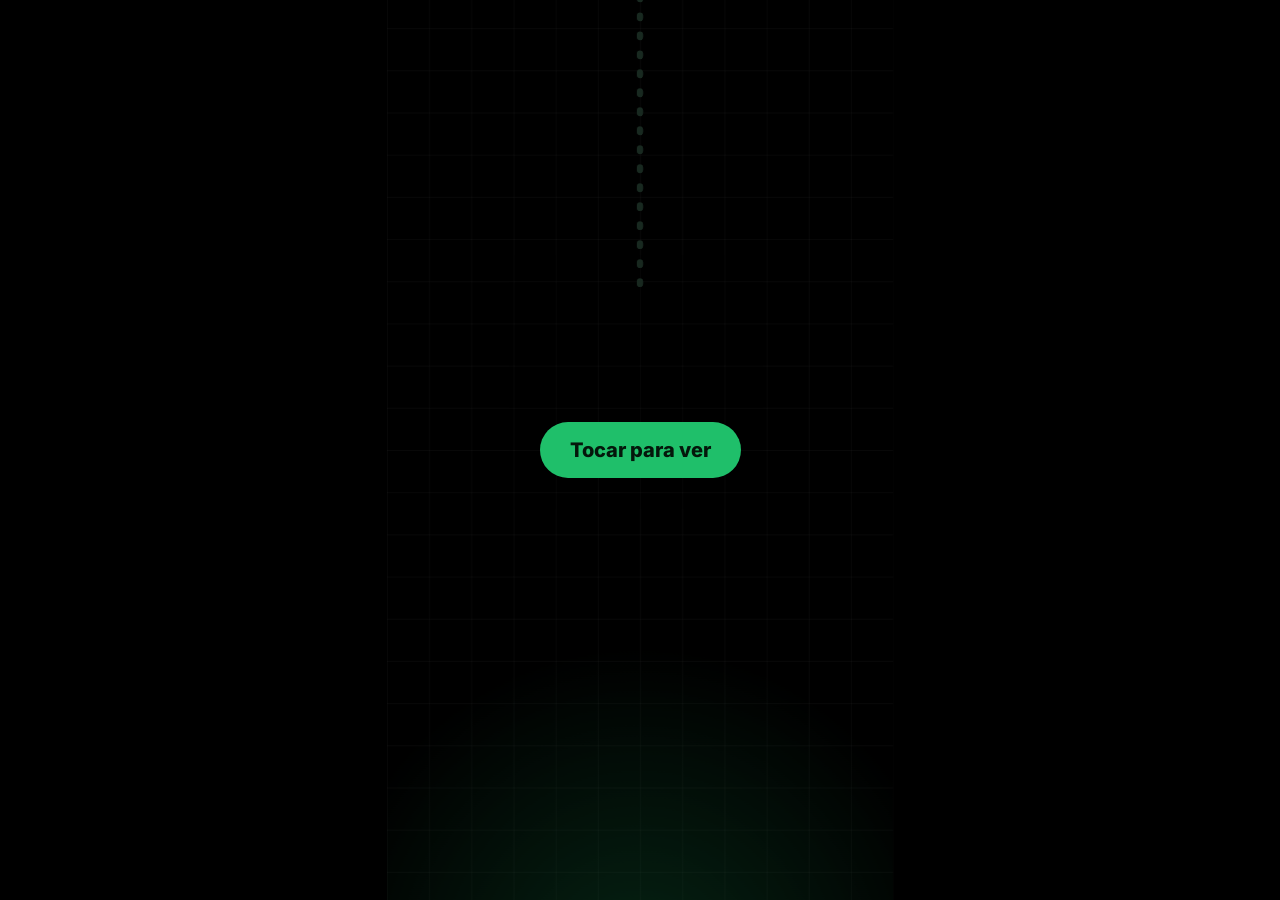
==== ejemplo/la-fk-de-multa.html @ e4bab574 "Primera versión" ====
<!doctype html>
<html lang="es"><head><meta charset="UTF-8" /><meta name="viewport" content="width=device-width, initial-scale=1, viewport-fit=cover" /><title>La FK de multa</title>
<script>/*!
 * GSAP 3.12.5
 * https://gsap.com
 * 
 * @license Copyright 2024, GreenSock. All rights reserved.
 * Subject to the terms at https://gsap.com/standard-license or for Club GSAP members, the agreement issued with that membership.
 * @author: Jack Doyle, jack@greensock.com
 */

!function(t,e){"object"==typeof exports&&"undefined"!=typeof module?e(exports):"function"==typeof define&&define.amd?define(["exports"],e):e((t=t||self).window=t.window||{})}(this,function(e){"use strict";function _inheritsLoose(t,e){t.prototype=Object.create(e.prototype),(t.prototype.constructor=t).__proto__=e}function _assertThisInitialized(t){if(void 0===t)throw new ReferenceError("this hasn't been initialised - super() hasn't been called");return t}function r(t){return"string"==typeof t}function s(t){return"function"==typeof t}function t(t){return"number"==typeof t}function u(t){return void 0===t}function v(t){return"object"==typeof t}function w(t){return!1!==t}function x(){return"undefined"!=typeof window}function y(t){return s(t)||r(t)}function P(t){return(i=yt(t,ot))&&ze}function Q(t,e){return console.warn("Invalid property",t,"set to",e,"Missing plugin? gsap.registerPlugin()")}function R(t,e){return!e&&console.warn(t)}function S(t,e){return t&&(ot[t]=e)&&i&&(i[t]=e)||ot}function T(){return 0}function ea(t){var e,r,i=t[0];if(v(i)||s(i)||(t=[t]),!(e=(i._gsap||{}).harness)){for(r=gt.length;r--&&!gt[r].targetTest(i););e=gt[r]}for(r=t.length;r--;)t[r]&&(t[r]._gsap||(t[r]._gsap=new Vt(t[r],e)))||t.splice(r,1);return t}function fa(t){return t._gsap||ea(Mt(t))[0]._gsap}function ga(t,e,r){return(r=t[e])&&s(r)?t[e]():u(r)&&t.getAttribute&&t.getAttribute(e)||r}function ha(t,e){return(t=t.split(",")).forEach(e)||t}function ia(t){return Math.round(1e5*t)/1e5||0}function ja(t){return Math.round(1e7*t)/1e7||0}function ka(t,e){var r=e.charAt(0),i=parseFloat(e.substr(2));return t=parseFloat(t),"+"===r?t+i:"-"===r?t-i:"*"===r?t*i:t/i}function la(t,e){for(var r=e.length,i=0;t.indexOf(e[i])<0&&++i<r;);return i<r}function ma(){var t,e,r=dt.length,i=dt.slice(0);for(ct={},t=dt.length=0;t<r;t++)(e=i[t])&&e._lazy&&(e.render(e._lazy[0],e._lazy[1],!0)._lazy=0)}function na(t,e,r,i){dt.length&&!L&&ma(),t.render(e,r,i||L&&e<0&&(t._initted||t._startAt)),dt.length&&!L&&ma()}function oa(t){var e=parseFloat(t);return(e||0===e)&&(t+"").match(at).length<2?e:r(t)?t.trim():t}function pa(t){return t}function qa(t,e){for(var r in e)r in t||(t[r]=e[r]);return t}function ta(t,e){for(var r in e)"__proto__"!==r&&"constructor"!==r&&"prototype"!==r&&(t[r]=v(e[r])?ta(t[r]||(t[r]={}),e[r]):e[r]);return t}function ua(t,e){var r,i={};for(r in t)r in e||(i[r]=t[r]);return i}function va(t){var e=t.parent||I,r=t.keyframes?function _setKeyframeDefaults(i){return function(t,e){for(var r in e)r in t||"duration"===r&&i||"ease"===r||(t[r]=e[r])}}(Z(t.keyframes)):qa;if(w(t.inherit))for(;e;)r(t,e.vars.defaults),e=e.parent||e._dp;return t}function xa(t,e,r,i,n){void 0===r&&(r="_first"),void 0===i&&(i="_last");var a,s=t[i];if(n)for(a=e[n];s&&s[n]>a;)s=s._prev;return s?(e._next=s._next,s._next=e):(e._next=t[r],t[r]=e),e._next?e._next._prev=e:t[i]=e,e._prev=s,e.parent=e._dp=t,e}function ya(t,e,r,i){void 0===r&&(r="_first"),void 0===i&&(i="_last");var n=e._prev,a=e._next;n?n._next=a:t[r]===e&&(t[r]=a),a?a._prev=n:t[i]===e&&(t[i]=n),e._next=e._prev=e.parent=null}function za(t,e){t.parent&&(!e||t.parent.autoRemoveChildren)&&t.parent.remove&&t.parent.remove(t),t._act=0}function Aa(t,e){if(t&&(!e||e._end>t._dur||e._start<0))for(var r=t;r;)r._dirty=1,r=r.parent;return t}function Ca(t,e,r,i){return t._startAt&&(L?t._startAt.revert(ht):t.vars.immediateRender&&!t.vars.autoRevert||t._startAt.render(e,!0,i))}function Ea(t){return t._repeat?Tt(t._tTime,t=t.duration()+t._rDelay)*t:0}function Ga(t,e){return(t-e._start)*e._ts+(0<=e._ts?0:e._dirty?e.totalDuration():e._tDur)}function Ha(t){return t._end=ja(t._start+(t._tDur/Math.abs(t._ts||t._rts||X)||0))}function Ia(t,e){var r=t._dp;return r&&r.smoothChildTiming&&t._ts&&(t._start=ja(r._time-(0<t._ts?e/t._ts:((t._dirty?t.totalDuration():t._tDur)-e)/-t._ts)),Ha(t),r._dirty||Aa(r,t)),t}function Ja(t,e){var r;if((e._time||!e._dur&&e._initted||e._start<t._time&&(e._dur||!e.add))&&(r=Ga(t.rawTime(),e),(!e._dur||Ot(0,e.totalDuration(),r)-e._tTime>X)&&e.render(r,!0)),Aa(t,e)._dp&&t._initted&&t._time>=t._dur&&t._ts){if(t._dur<t.duration())for(r=t;r._dp;)0<=r.rawTime()&&r.totalTime(r._tTime),r=r._dp;t._zTime=-X}}function Ka(e,r,i,n){return r.parent&&za(r),r._start=ja((t(i)?i:i||e!==I?xt(e,i,r):e._time)+r._delay),r._end=ja(r._start+(r.totalDuration()/Math.abs(r.timeScale())||0)),xa(e,r,"_first","_last",e._sort?"_start":0),bt(r)||(e._recent=r),n||Ja(e,r),e._ts<0&&Ia(e,e._tTime),e}function La(t,e){return(ot.ScrollTrigger||Q("scrollTrigger",e))&&ot.ScrollTrigger.create(e,t)}function Ma(t,e,r,i,n){return Qt(t,e,n),t._initted?!r&&t._pt&&!L&&(t._dur&&!1!==t.vars.lazy||!t._dur&&t.vars.lazy)&&f!==Rt.frame?(dt.push(t),t._lazy=[n,i],1):void 0:1}function Ra(t,e,r,i){var n=t._repeat,a=ja(e)||0,s=t._tTime/t._tDur;return s&&!i&&(t._time*=a/t._dur),t._dur=a,t._tDur=n?n<0?1e10:ja(a*(n+1)+t._rDelay*n):a,0<s&&!i&&Ia(t,t._tTime=t._tDur*s),t.parent&&Ha(t),r||Aa(t.parent,t),t}function Sa(t){return t instanceof Xt?Aa(t):Ra(t,t._dur)}function Va(e,r,i){var n,a,s=t(r[1]),o=(s?2:1)+(e<2?0:1),u=r[o];if(s&&(u.duration=r[1]),u.parent=i,e){for(n=u,a=i;a&&!("immediateRender"in n);)n=a.vars.defaults||{},a=w(a.vars.inherit)&&a.parent;u.immediateRender=w(n.immediateRender),e<2?u.runBackwards=1:u.startAt=r[o-1]}return new $t(r[0],u,r[1+o])}function Wa(t,e){return t||0===t?e(t):e}function Ya(t,e){return r(t)&&(e=st.exec(t))?e[1]:""}function _a(t,e){return t&&v(t)&&"length"in t&&(!e&&!t.length||t.length-1 in t&&v(t[0]))&&!t.nodeType&&t!==h}function cb(r){return r=Mt(r)[0]||R("Invalid scope")||{},function(t){var e=r.current||r.nativeElement||r;return Mt(t,e.querySelectorAll?e:e===r?R("Invalid scope")||a.createElement("div"):r)}}function db(t){return t.sort(function(){return.5-Math.random()})}function eb(t){if(s(t))return t;var p=v(t)?t:{each:t},_=jt(p.ease),m=p.from||0,g=parseFloat(p.base)||0,y={},e=0<m&&m<1,T=isNaN(m)||e,b=p.axis,w=m,x=m;return r(m)?w=x={center:.5,edges:.5,end:1}[m]||0:!e&&T&&(w=m[0],x=m[1]),function(t,e,r){var i,n,a,s,o,u,h,l,f,d=(r||p).length,c=y[d];if(!c){if(!(f="auto"===p.grid?0:(p.grid||[1,U])[1])){for(h=-U;h<(h=r[f++].getBoundingClientRect().left)&&f<d;);f<d&&f--}for(c=y[d]=[],i=T?Math.min(f,d)*w-.5:m%f,n=f===U?0:T?d*x/f-.5:m/f|0,l=U,u=h=0;u<d;u++)a=u%f-i,s=n-(u/f|0),c[u]=o=b?Math.abs("y"===b?s:a):K(a*a+s*s),h<o&&(h=o),o<l&&(l=o);"random"===m&&db(c),c.max=h-l,c.min=l,c.v=d=(parseFloat(p.amount)||parseFloat(p.each)*(d<f?d-1:b?"y"===b?d/f:f:Math.max(f,d/f))||0)*("edges"===m?-1:1),c.b=d<0?g-d:g,c.u=Ya(p.amount||p.each)||0,_=_&&d<0?Yt(_):_}return d=(c[t]-c.min)/c.max||0,ja(c.b+(_?_(d):d)*c.v)+c.u}}function fb(i){var n=Math.pow(10,((i+"").split(".")[1]||"").length);return function(e){var r=ja(Math.round(parseFloat(e)/i)*i*n);return(r-r%1)/n+(t(e)?0:Ya(e))}}function gb(h,e){var l,f,r=Z(h);return!r&&v(h)&&(l=r=h.radius||U,h.values?(h=Mt(h.values),(f=!t(h[0]))&&(l*=l)):h=fb(h.increment)),Wa(e,r?s(h)?function(t){return f=h(t),Math.abs(f-t)<=l?f:t}:function(e){for(var r,i,n=parseFloat(f?e.x:e),a=parseFloat(f?e.y:0),s=U,o=0,u=h.length;u--;)(r=f?(r=h[u].x-n)*r+(i=h[u].y-a)*i:Math.abs(h[u]-n))<s&&(s=r,o=u);return o=!l||s<=l?h[o]:e,f||o===e||t(e)?o:o+Ya(e)}:fb(h))}function hb(t,e,r,i){return Wa(Z(t)?!e:!0===r?!!(r=0):!i,function(){return Z(t)?t[~~(Math.random()*t.length)]:(r=r||1e-5)&&(i=r<1?Math.pow(10,(r+"").length-2):1)&&Math.floor(Math.round((t-r/2+Math.random()*(e-t+.99*r))/r)*r*i)/i})}function lb(e,r,t){return Wa(t,function(t){return e[~~r(t)]})}function ob(t){for(var e,r,i,n,a=0,s="";~(e=t.indexOf("random(",a));)i=t.indexOf(")",e),n="["===t.charAt(e+7),r=t.substr(e+7,i-e-7).match(n?at:tt),s+=t.substr(a,e-a)+hb(n?r:+r[0],n?0:+r[1],+r[2]||1e-5),a=i+1;return s+t.substr(a,t.length-a)}function rb(t,e,r){var i,n,a,s=t.labels,o=U;for(i in s)(n=s[i]-e)<0==!!r&&n&&o>(n=Math.abs(n))&&(a=i,o=n);return a}function tb(t){return za(t),t.scrollTrigger&&t.scrollTrigger.kill(!!L),t.progress()<1&&Ct(t,"onInterrupt"),t}function wb(t){if(t)if(t=!t.name&&t.default||t,x()||t.headless){var e=t.name,r=s(t),i=e&&!r&&t.init?function(){this._props=[]}:t,n={init:T,render:he,add:Wt,kill:ce,modifier:fe,rawVars:0},a={targetTest:0,get:0,getSetter:ne,aliases:{},register:0};if(Ft(),t!==i){if(pt[e])return;qa(i,qa(ua(t,n),a)),yt(i.prototype,yt(n,ua(t,a))),pt[i.prop=e]=i,t.targetTest&&(gt.push(i),ft[e]=1),e=("css"===e?"CSS":e.charAt(0).toUpperCase()+e.substr(1))+"Plugin"}S(e,i),t.register&&t.register(ze,i,_e)}else At.push(t)}function zb(t,e,r){return(6*(t+=t<0?1:1<t?-1:0)<1?e+(r-e)*t*6:t<.5?r:3*t<2?e+(r-e)*(2/3-t)*6:e)*St+.5|0}function Ab(e,r,i){var n,a,s,o,u,h,l,f,d,c,p=e?t(e)?[e>>16,e>>8&St,e&St]:0:zt.black;if(!p){if(","===e.substr(-1)&&(e=e.substr(0,e.length-1)),zt[e])p=zt[e];else if("#"===e.charAt(0)){if(e.length<6&&(e="#"+(n=e.charAt(1))+n+(a=e.charAt(2))+a+(s=e.charAt(3))+s+(5===e.length?e.charAt(4)+e.charAt(4):"")),9===e.length)return[(p=parseInt(e.substr(1,6),16))>>16,p>>8&St,p&St,parseInt(e.substr(7),16)/255];p=[(e=parseInt(e.substr(1),16))>>16,e>>8&St,e&St]}else if("hsl"===e.substr(0,3))if(p=c=e.match(tt),r){if(~e.indexOf("="))return p=e.match(et),i&&p.length<4&&(p[3]=1),p}else o=+p[0]%360/360,u=p[1]/100,n=2*(h=p[2]/100)-(a=h<=.5?h*(u+1):h+u-h*u),3<p.length&&(p[3]*=1),p[0]=zb(o+1/3,n,a),p[1]=zb(o,n,a),p[2]=zb(o-1/3,n,a);else p=e.match(tt)||zt.transparent;p=p.map(Number)}return r&&!c&&(n=p[0]/St,a=p[1]/St,s=p[2]/St,h=((l=Math.max(n,a,s))+(f=Math.min(n,a,s)))/2,l===f?o=u=0:(d=l-f,u=.5<h?d/(2-l-f):d/(l+f),o=l===n?(a-s)/d+(a<s?6:0):l===a?(s-n)/d+2:(n-a)/d+4,o*=60),p[0]=~~(o+.5),p[1]=~~(100*u+.5),p[2]=~~(100*h+.5)),i&&p.length<4&&(p[3]=1),p}function Bb(t){var r=[],i=[],n=-1;return t.split(Et).forEach(function(t){var e=t.match(rt)||[];r.push.apply(r,e),i.push(n+=e.length+1)}),r.c=i,r}function Cb(t,e,r){var i,n,a,s,o="",u=(t+o).match(Et),h=e?"hsla(":"rgba(",l=0;if(!u)return t;if(u=u.map(function(t){return(t=Ab(t,e,1))&&h+(e?t[0]+","+t[1]+"%,"+t[2]+"%,"+t[3]:t.join(","))+")"}),r&&(a=Bb(t),(i=r.c).join(o)!==a.c.join(o)))for(s=(n=t.replace(Et,"1").split(rt)).length-1;l<s;l++)o+=n[l]+(~i.indexOf(l)?u.shift()||h+"0,0,0,0)":(a.length?a:u.length?u:r).shift());if(!n)for(s=(n=t.split(Et)).length-1;l<s;l++)o+=n[l]+u[l];return o+n[s]}function Fb(t){var e,r=t.join(" ");if(Et.lastIndex=0,Et.test(r))return e=Dt.test(r),t[1]=Cb(t[1],e),t[0]=Cb(t[0],e,Bb(t[1])),!0}function Ob(t){var e=(t+"").split("("),r=Lt[e[0]];return r&&1<e.length&&r.config?r.config.apply(null,~t.indexOf("{")?[function _parseObjectInString(t){for(var e,r,i,n={},a=t.substr(1,t.length-3).split(":"),s=a[0],o=1,u=a.length;o<u;o++)r=a[o],e=o!==u-1?r.lastIndexOf(","):r.length,i=r.substr(0,e),n[s]=isNaN(i)?i.replace(Bt,"").trim():+i,s=r.substr(e+1).trim();return n}(e[1])]:function _valueInParentheses(t){var e=t.indexOf("(")+1,r=t.indexOf(")"),i=t.indexOf("(",e);return t.substring(e,~i&&i<r?t.indexOf(")",r+1):r)}(t).split(",").map(oa)):Lt._CE&&It.test(t)?Lt._CE("",t):r}function Qb(t,e){for(var r,i=t._first;i;)i instanceof Xt?Qb(i,e):!i.vars.yoyoEase||i._yoyo&&i._repeat||i._yoyo===e||(i.timeline?Qb(i.timeline,e):(r=i._ease,i._ease=i._yEase,i._yEase=r,i._yoyo=e)),i=i._next}function Sb(t,e,r,i){void 0===r&&(r=function easeOut(t){return 1-e(1-t)}),void 0===i&&(i=function easeInOut(t){return t<.5?e(2*t)/2:1-e(2*(1-t))/2});var n,a={easeIn:e,easeOut:r,easeInOut:i};return ha(t,function(t){for(var e in Lt[t]=ot[t]=a,Lt[n=t.toLowerCase()]=r,a)Lt[n+("easeIn"===e?".in":"easeOut"===e?".out":".inOut")]=Lt[t+"."+e]=a[e]}),a}function Tb(e){return function(t){return t<.5?(1-e(1-2*t))/2:.5+e(2*(t-.5))/2}}function Ub(r,t,e){function Jm(t){return 1===t?1:i*Math.pow(2,-10*t)*H((t-a)*n)+1}var i=1<=t?t:1,n=(e||(r?.3:.45))/(t<1?t:1),a=n/N*(Math.asin(1/i)||0),s="out"===r?Jm:"in"===r?function(t){return 1-Jm(1-t)}:Tb(Jm);return n=N/n,s.config=function(t,e){return Ub(r,t,e)},s}function Vb(e,r){function Rm(t){return t?--t*t*((r+1)*t+r)+1:0}void 0===r&&(r=1.70158);var t="out"===e?Rm:"in"===e?function(t){return 1-Rm(1-t)}:Tb(Rm);return t.config=function(t){return Vb(e,t)},t}var F,L,l,I,h,n,a,i,o,f,d,c,p,_,m,g,b,O,k,M,C,A,z,E,D,B,Y,j,q={autoSleep:120,force3D:"auto",nullTargetWarn:1,units:{lineHeight:""}},V={duration:.5,overwrite:!1,delay:0},U=1e8,X=1/U,N=2*Math.PI,G=N/4,W=0,K=Math.sqrt,J=Math.cos,H=Math.sin,$="function"==typeof ArrayBuffer&&ArrayBuffer.isView||function(){},Z=Array.isArray,tt=/(?:-?\.?\d|\.)+/gi,et=/[-+=.]*\d+[.e\-+]*\d*[e\-+]*\d*/g,rt=/[-+=.]*\d+[.e-]*\d*[a-z%]*/g,it=/[-+=.]*\d+\.?\d*(?:e-|e\+)?\d*/gi,nt=/[+-]=-?[.\d]+/,at=/[^,'"\[\]\s]+/gi,st=/^[+\-=e\s\d]*\d+[.\d]*([a-z]*|%)\s*$/i,ot={},ut={suppressEvents:!0,isStart:!0,kill:!1},ht={suppressEvents:!0,kill:!1},lt={suppressEvents:!0},ft={},dt=[],ct={},pt={},_t={},mt=30,gt=[],vt="",yt=function _merge(t,e){for(var r in e)t[r]=e[r];return t},Tt=function _animationCycle(t,e){var r=Math.floor(t/=e);return t&&r===t?r-1:r},bt=function _isFromOrFromStart(t){var e=t.data;return"isFromStart"===e||"isStart"===e},wt={_start:0,endTime:T,totalDuration:T},xt=function _parsePosition(t,e,i){var n,a,s,o=t.labels,u=t._recent||wt,h=t.duration()>=U?u.endTime(!1):t._dur;return r(e)&&(isNaN(e)||e in o)?(a=e.charAt(0),s="%"===e.substr(-1),n=e.indexOf("="),"<"===a||">"===a?(0<=n&&(e=e.replace(/=/,"")),("<"===a?u._start:u.endTime(0<=u._repeat))+(parseFloat(e.substr(1))||0)*(s?(n<0?u:i).totalDuration()/100:1)):n<0?(e in o||(o[e]=h),o[e]):(a=parseFloat(e.charAt(n-1)+e.substr(n+1)),s&&i&&(a=a/100*(Z(i)?i[0]:i).totalDuration()),1<n?_parsePosition(t,e.substr(0,n-1),i)+a:h+a)):null==e?h:+e},Ot=function _clamp(t,e,r){return r<t?t:e<r?e:r},kt=[].slice,Mt=function toArray(t,e,i){return l&&!e&&l.selector?l.selector(t):!r(t)||i||!n&&Ft()?Z(t)?function _flatten(t,e,i){return void 0===i&&(i=[]),t.forEach(function(t){return r(t)&&!e||_a(t,1)?i.push.apply(i,Mt(t)):i.push(t)})||i}(t,i):_a(t)?kt.call(t,0):t?[t]:[]:kt.call((e||a).querySelectorAll(t),0)},Pt=function mapRange(e,t,r,i,n){var a=t-e,s=i-r;return Wa(n,function(t){return r+((t-e)/a*s||0)})},Ct=function _callback(t,e,r){var i,n,a,s=t.vars,o=s[e],u=l,h=t._ctx;if(o)return i=s[e+"Params"],n=s.callbackScope||t,r&&dt.length&&ma(),h&&(l=h),a=i?o.apply(n,i):o.call(n),l=u,a},At=[],St=255,zt={aqua:[0,St,St],lime:[0,St,0],silver:[192,192,192],black:[0,0,0],maroon:[128,0,0],teal:[0,128,128],blue:[0,0,St],navy:[0,0,128],white:[St,St,St],olive:[128,128,0],yellow:[St,St,0],orange:[St,165,0],gray:[128,128,128],purple:[128,0,128],green:[0,128,0],red:[St,0,0],pink:[St,192,203],cyan:[0,St,St],transparent:[St,St,St,0]},Et=function(){var t,e="(?:\\b(?:(?:rgb|rgba|hsl|hsla)\\(.+?\\))|\\B#(?:[0-9a-f]{3,4}){1,2}\\b";for(t in zt)e+="|"+t+"\\b";return new RegExp(e+")","gi")}(),Dt=/hsl[a]?\(/,Rt=(k=Date.now,M=500,C=33,A=k(),z=A,D=E=1e3/240,g={time:0,frame:0,tick:function tick(){yl(!0)},deltaRatio:function deltaRatio(t){return b/(1e3/(t||60))},wake:function wake(){o&&(!n&&x()&&(h=n=window,a=h.document||{},ot.gsap=ze,(h.gsapVersions||(h.gsapVersions=[])).push(ze.version),P(i||h.GreenSockGlobals||!h.gsap&&h||{}),At.forEach(wb)),m="undefined"!=typeof requestAnimationFrame&&requestAnimationFrame,p&&g.sleep(),_=m||function(t){return setTimeout(t,D-1e3*g.time+1|0)},c=1,yl(2))},sleep:function sleep(){(m?cancelAnimationFrame:clearTimeout)(p),c=0,_=T},lagSmoothing:function lagSmoothing(t,e){M=t||1/0,C=Math.min(e||33,M)},fps:function fps(t){E=1e3/(t||240),D=1e3*g.time+E},add:function add(n,t,e){var a=t?function(t,e,r,i){n(t,e,r,i),g.remove(a)}:n;return g.remove(n),B[e?"unshift":"push"](a),Ft(),a},remove:function remove(t,e){~(e=B.indexOf(t))&&B.splice(e,1)&&e<=O&&O--},_listeners:B=[]}),Ft=function _wake(){return!c&&Rt.wake()},Lt={},It=/^[\d.\-M][\d.\-,\s]/,Bt=/["']/g,Yt=function _invertEase(e){return function(t){return 1-e(1-t)}},jt=function _parseEase(t,e){return t&&(s(t)?t:Lt[t]||Ob(t))||e};function yl(t){var e,r,i,n,a=k()-z,s=!0===t;if((M<a||a<0)&&(A+=a-C),(0<(e=(i=(z+=a)-A)-D)||s)&&(n=++g.frame,b=i-1e3*g.time,g.time=i/=1e3,D+=e+(E<=e?4:E-e),r=1),s||(p=_(yl)),r)for(O=0;O<B.length;O++)B[O](i,b,n,t)}function gn(t){return t<j?Y*t*t:t<.7272727272727273?Y*Math.pow(t-1.5/2.75,2)+.75:t<.9090909090909092?Y*(t-=2.25/2.75)*t+.9375:Y*Math.pow(t-2.625/2.75,2)+.984375}ha("Linear,Quad,Cubic,Quart,Quint,Strong",function(t,e){var r=e<5?e+1:e;Sb(t+",Power"+(r-1),e?function(t){return Math.pow(t,r)}:function(t){return t},function(t){return 1-Math.pow(1-t,r)},function(t){return t<.5?Math.pow(2*t,r)/2:1-Math.pow(2*(1-t),r)/2})}),Lt.Linear.easeNone=Lt.none=Lt.Linear.easeIn,Sb("Elastic",Ub("in"),Ub("out"),Ub()),Y=7.5625,j=1/2.75,Sb("Bounce",function(t){return 1-gn(1-t)},gn),Sb("Expo",function(t){return t?Math.pow(2,10*(t-1)):0}),Sb("Circ",function(t){return-(K(1-t*t)-1)}),Sb("Sine",function(t){return 1===t?1:1-J(t*G)}),Sb("Back",Vb("in"),Vb("out"),Vb()),Lt.SteppedEase=Lt.steps=ot.SteppedEase={config:function config(t,e){void 0===t&&(t=1);var r=1/t,i=t+(e?0:1),n=e?1:0;return function(t){return((i*Ot(0,.99999999,t)|0)+n)*r}}},V.ease=Lt["quad.out"],ha("onComplete,onUpdate,onStart,onRepeat,onReverseComplete,onInterrupt",function(t){return vt+=t+","+t+"Params,"});var qt,Vt=function GSCache(t,e){this.id=W++,(t._gsap=this).target=t,this.harness=e,this.get=e?e.get:ga,this.set=e?e.getSetter:ne},Ut=((qt=Animation.prototype).delay=function delay(t){return t||0===t?(this.parent&&this.parent.smoothChildTiming&&this.startTime(this._start+t-this._delay),this._delay=t,this):this._delay},qt.duration=function duration(t){return arguments.length?this.totalDuration(0<this._repeat?t+(t+this._rDelay)*this._repeat:t):this.totalDuration()&&this._dur},qt.totalDuration=function totalDuration(t){return arguments.length?(this._dirty=0,Ra(this,this._repeat<0?t:(t-this._repeat*this._rDelay)/(this._repeat+1))):this._tDur},qt.totalTime=function totalTime(t,e){if(Ft(),!arguments.length)return this._tTime;var r=this._dp;if(r&&r.smoothChildTiming&&this._ts){for(Ia(this,t),!r._dp||r.parent||Ja(r,this);r&&r.parent;)r.parent._time!==r._start+(0<=r._ts?r._tTime/r._ts:(r.totalDuration()-r._tTime)/-r._ts)&&r.totalTime(r._tTime,!0),r=r.parent;!this.parent&&this._dp.autoRemoveChildren&&(0<this._ts&&t<this._tDur||this._ts<0&&0<t||!this._tDur&&!t)&&Ka(this._dp,this,this._start-this._delay)}return(this._tTime!==t||!this._dur&&!e||this._initted&&Math.abs(this._zTime)===X||!t&&!this._initted&&(this.add||this._ptLookup))&&(this._ts||(this._pTime=t),na(this,t,e)),this},qt.time=function time(t,e){return arguments.length?this.totalTime(Math.min(this.totalDuration(),t+Ea(this))%(this._dur+this._rDelay)||(t?this._dur:0),e):this._time},qt.totalProgress=function totalProgress(t,e){return arguments.length?this.totalTime(this.totalDuration()*t,e):this.totalDuration()?Math.min(1,this._tTime/this._tDur):0<this.rawTime()?1:0},qt.progress=function progress(t,e){return arguments.length?this.totalTime(this.duration()*(!this._yoyo||1&this.iteration()?t:1-t)+Ea(this),e):this.duration()?Math.min(1,this._time/this._dur):0<this.rawTime()?1:0},qt.iteration=function iteration(t,e){var r=this.duration()+this._rDelay;return arguments.length?this.totalTime(this._time+(t-1)*r,e):this._repeat?Tt(this._tTime,r)+1:1},qt.timeScale=function timeScale(t,e){if(!arguments.length)return this._rts===-X?0:this._rts;if(this._rts===t)return this;var r=this.parent&&this._ts?Ga(this.parent._time,this):this._tTime;return this._rts=+t||0,this._ts=this._ps||t===-X?0:this._rts,this.totalTime(Ot(-Math.abs(this._delay),this._tDur,r),!1!==e),Ha(this),function _recacheAncestors(t){for(var e=t.parent;e&&e.parent;)e._dirty=1,e.totalDuration(),e=e.parent;return t}(this)},qt.paused=function paused(t){return arguments.length?(this._ps!==t&&((this._ps=t)?(this._pTime=this._tTime||Math.max(-this._delay,this.rawTime()),this._ts=this._act=0):(Ft(),this._ts=this._rts,this.totalTime(this.parent&&!this.parent.smoothChildTiming?this.rawTime():this._tTime||this._pTime,1===this.progress()&&Math.abs(this._zTime)!==X&&(this._tTime-=X)))),this):this._ps},qt.startTime=function startTime(t){if(arguments.length){this._start=t;var e=this.parent||this._dp;return!e||!e._sort&&this.parent||Ka(e,this,t-this._delay),this}return this._start},qt.endTime=function endTime(t){return this._start+(w(t)?this.totalDuration():this.duration())/Math.abs(this._ts||1)},qt.rawTime=function rawTime(t){var e=this.parent||this._dp;return e?t&&(!this._ts||this._repeat&&this._time&&this.totalProgress()<1)?this._tTime%(this._dur+this._rDelay):this._ts?Ga(e.rawTime(t),this):this._tTime:this._tTime},qt.revert=function revert(t){void 0===t&&(t=lt);var e=L;return L=t,(this._initted||this._startAt)&&(this.timeline&&this.timeline.revert(t),this.totalTime(-.01,t.suppressEvents)),"nested"!==this.data&&!1!==t.kill&&this.kill(),L=e,this},qt.globalTime=function globalTime(t){for(var e=this,r=arguments.length?t:e.rawTime();e;)r=e._start+r/(Math.abs(e._ts)||1),e=e._dp;return!this.parent&&this._sat?this._sat.globalTime(t):r},qt.repeat=function repeat(t){return arguments.length?(this._repeat=t===1/0?-2:t,Sa(this)):-2===this._repeat?1/0:this._repeat},qt.repeatDelay=function repeatDelay(t){if(arguments.length){var e=this._time;return this._rDelay=t,Sa(this),e?this.time(e):this}return this._rDelay},qt.yoyo=function yoyo(t){return arguments.length?(this._yoyo=t,this):this._yoyo},qt.seek=function seek(t,e){return this.totalTime(xt(this,t),w(e))},qt.restart=function restart(t,e){return this.play().totalTime(t?-this._delay:0,w(e))},qt.play=function play(t,e){return null!=t&&this.seek(t,e),this.reversed(!1).paused(!1)},qt.reverse=function reverse(t,e){return null!=t&&this.seek(t||this.totalDuration(),e),this.reversed(!0).paused(!1)},qt.pause=function pause(t,e){return null!=t&&this.seek(t,e),this.paused(!0)},qt.resume=function resume(){return this.paused(!1)},qt.reversed=function reversed(t){return arguments.length?(!!t!==this.reversed()&&this.timeScale(-this._rts||(t?-X:0)),this):this._rts<0},qt.invalidate=function invalidate(){return this._initted=this._act=0,this._zTime=-X,this},qt.isActive=function isActive(){var t,e=this.parent||this._dp,r=this._start;return!(e&&!(this._ts&&this._initted&&e.isActive()&&(t=e.rawTime(!0))>=r&&t<this.endTime(!0)-X))},qt.eventCallback=function eventCallback(t,e,r){var i=this.vars;return 1<arguments.length?(e?(i[t]=e,r&&(i[t+"Params"]=r),"onUpdate"===t&&(this._onUpdate=e)):delete i[t],this):i[t]},qt.then=function then(t){var i=this;return new Promise(function(e){function Co(){var t=i.then;i.then=null,s(r)&&(r=r(i))&&(r.then||r===i)&&(i.then=t),e(r),i.then=t}var r=s(t)?t:pa;i._initted&&1===i.totalProgress()&&0<=i._ts||!i._tTime&&i._ts<0?Co():i._prom=Co})},qt.kill=function kill(){tb(this)},Animation);function Animation(t){this.vars=t,this._delay=+t.delay||0,(this._repeat=t.repeat===1/0?-2:t.repeat||0)&&(this._rDelay=t.repeatDelay||0,this._yoyo=!!t.yoyo||!!t.yoyoEase),this._ts=1,Ra(this,+t.duration,1,1),this.data=t.data,l&&(this._ctx=l).data.push(this),c||Rt.wake()}qa(Ut.prototype,{_time:0,_start:0,_end:0,_tTime:0,_tDur:0,_dirty:0,_repeat:0,_yoyo:!1,parent:null,_initted:!1,_rDelay:0,_ts:1,_dp:0,ratio:0,_zTime:-X,_prom:0,_ps:!1,_rts:1});var Xt=function(i){function Timeline(t,e){var r;return void 0===t&&(t={}),(r=i.call(this,t)||this).labels={},r.smoothChildTiming=!!t.smoothChildTiming,r.autoRemoveChildren=!!t.autoRemoveChildren,r._sort=w(t.sortChildren),I&&Ka(t.parent||I,_assertThisInitialized(r),e),t.reversed&&r.reverse(),t.paused&&r.paused(!0),t.scrollTrigger&&La(_assertThisInitialized(r),t.scrollTrigger),r}_inheritsLoose(Timeline,i);var e=Timeline.prototype;return e.to=function to(t,e,r){return Va(0,arguments,this),this},e.from=function from(t,e,r){return Va(1,arguments,this),this},e.fromTo=function fromTo(t,e,r,i){return Va(2,arguments,this),this},e.set=function set(t,e,r){return e.duration=0,e.parent=this,va(e).repeatDelay||(e.repeat=0),e.immediateRender=!!e.immediateRender,new $t(t,e,xt(this,r),1),this},e.call=function call(t,e,r){return Ka(this,$t.delayedCall(0,t,e),r)},e.staggerTo=function staggerTo(t,e,r,i,n,a,s){return r.duration=e,r.stagger=r.stagger||i,r.onComplete=a,r.onCompleteParams=s,r.parent=this,new $t(t,r,xt(this,n)),this},e.staggerFrom=function staggerFrom(t,e,r,i,n,a,s){return r.runBackwards=1,va(r).immediateRender=w(r.immediateRender),this.staggerTo(t,e,r,i,n,a,s)},e.staggerFromTo=function staggerFromTo(t,e,r,i,n,a,s,o){return i.startAt=r,va(i).immediateRender=w(i.immediateRender),this.staggerTo(t,e,i,n,a,s,o)},e.render=function render(t,e,r){var i,n,a,s,o,u,h,l,f,d,c,p,_=this._time,m=this._dirty?this.totalDuration():this._tDur,g=this._dur,v=t<=0?0:ja(t),y=this._zTime<0!=t<0&&(this._initted||!g);if(this!==I&&m<v&&0<=t&&(v=m),v!==this._tTime||r||y){if(_!==this._time&&g&&(v+=this._time-_,t+=this._time-_),i=v,f=this._start,u=!(l=this._ts),y&&(g||(_=this._zTime),!t&&e||(this._zTime=t)),this._repeat){if(c=this._yoyo,o=g+this._rDelay,this._repeat<-1&&t<0)return this.totalTime(100*o+t,e,r);if(i=ja(v%o),v===m?(s=this._repeat,i=g):((s=~~(v/o))&&s===v/o&&(i=g,s--),g<i&&(i=g)),d=Tt(this._tTime,o),!_&&this._tTime&&d!==s&&this._tTime-d*o-this._dur<=0&&(d=s),c&&1&s&&(i=g-i,p=1),s!==d&&!this._lock){var T=c&&1&d,b=T===(c&&1&s);if(s<d&&(T=!T),_=T?0:v%g?g:v,this._lock=1,this.render(_||(p?0:ja(s*o)),e,!g)._lock=0,this._tTime=v,!e&&this.parent&&Ct(this,"onRepeat"),this.vars.repeatRefresh&&!p&&(this.invalidate()._lock=1),_&&_!==this._time||u!=!this._ts||this.vars.onRepeat&&!this.parent&&!this._act)return this;if(g=this._dur,m=this._tDur,b&&(this._lock=2,_=T?g:-1e-4,this.render(_,!0),this.vars.repeatRefresh&&!p&&this.invalidate()),this._lock=0,!this._ts&&!u)return this;Qb(this,p)}}if(this._hasPause&&!this._forcing&&this._lock<2&&(h=function _findNextPauseTween(t,e,r){var i;if(e<r)for(i=t._first;i&&i._start<=r;){if("isPause"===i.data&&i._start>e)return i;i=i._next}else for(i=t._last;i&&i._start>=r;){if("isPause"===i.data&&i._start<e)return i;i=i._prev}}(this,ja(_),ja(i)))&&(v-=i-(i=h._start)),this._tTime=v,this._time=i,this._act=!l,this._initted||(this._onUpdate=this.vars.onUpdate,this._initted=1,this._zTime=t,_=0),!_&&i&&!e&&!s&&(Ct(this,"onStart"),this._tTime!==v))return this;if(_<=i&&0<=t)for(n=this._first;n;){if(a=n._next,(n._act||i>=n._start)&&n._ts&&h!==n){if(n.parent!==this)return this.render(t,e,r);if(n.render(0<n._ts?(i-n._start)*n._ts:(n._dirty?n.totalDuration():n._tDur)+(i-n._start)*n._ts,e,r),i!==this._time||!this._ts&&!u){h=0,a&&(v+=this._zTime=-X);break}}n=a}else{n=this._last;for(var w=t<0?t:i;n;){if(a=n._prev,(n._act||w<=n._end)&&n._ts&&h!==n){if(n.parent!==this)return this.render(t,e,r);if(n.render(0<n._ts?(w-n._start)*n._ts:(n._dirty?n.totalDuration():n._tDur)+(w-n._start)*n._ts,e,r||L&&(n._initted||n._startAt)),i!==this._time||!this._ts&&!u){h=0,a&&(v+=this._zTime=w?-X:X);break}}n=a}}if(h&&!e&&(this.pause(),h.render(_<=i?0:-X)._zTime=_<=i?1:-1,this._ts))return this._start=f,Ha(this),this.render(t,e,r);this._onUpdate&&!e&&Ct(this,"onUpdate",!0),(v===m&&this._tTime>=this.totalDuration()||!v&&_)&&(f!==this._start&&Math.abs(l)===Math.abs(this._ts)||this._lock||(!t&&g||!(v===m&&0<this._ts||!v&&this._ts<0)||za(this,1),e||t<0&&!_||!v&&!_&&m||(Ct(this,v===m&&0<=t?"onComplete":"onReverseComplete",!0),!this._prom||v<m&&0<this.timeScale()||this._prom())))}return this},e.add=function add(e,i){var n=this;if(t(i)||(i=xt(this,i,e)),!(e instanceof Ut)){if(Z(e))return e.forEach(function(t){return n.add(t,i)}),this;if(r(e))return this.addLabel(e,i);if(!s(e))return this;e=$t.delayedCall(0,e)}return this!==e?Ka(this,e,i):this},e.getChildren=function getChildren(t,e,r,i){void 0===t&&(t=!0),void 0===e&&(e=!0),void 0===r&&(r=!0),void 0===i&&(i=-U);for(var n=[],a=this._first;a;)a._start>=i&&(a instanceof $t?e&&n.push(a):(r&&n.push(a),t&&n.push.apply(n,a.getChildren(!0,e,r)))),a=a._next;return n},e.getById=function getById(t){for(var e=this.getChildren(1,1,1),r=e.length;r--;)if(e[r].vars.id===t)return e[r]},e.remove=function remove(t){return r(t)?this.removeLabel(t):s(t)?this.killTweensOf(t):(ya(this,t),t===this._recent&&(this._recent=this._last),Aa(this))},e.totalTime=function totalTime(t,e){return arguments.length?(this._forcing=1,!this._dp&&this._ts&&(this._start=ja(Rt.time-(0<this._ts?t/this._ts:(this.totalDuration()-t)/-this._ts))),i.prototype.totalTime.call(this,t,e),this._forcing=0,this):this._tTime},e.addLabel=function addLabel(t,e){return this.labels[t]=xt(this,e),this},e.removeLabel=function removeLabel(t){return delete this.labels[t],this},e.addPause=function addPause(t,e,r){var i=$t.delayedCall(0,e||T,r);return i.data="isPause",this._hasPause=1,Ka(this,i,xt(this,t))},e.removePause=function removePause(t){var e=this._first;for(t=xt(this,t);e;)e._start===t&&"isPause"===e.data&&za(e),e=e._next},e.killTweensOf=function killTweensOf(t,e,r){for(var i=this.getTweensOf(t,r),n=i.length;n--;)Nt!==i[n]&&i[n].kill(t,e);return this},e.getTweensOf=function getTweensOf(e,r){for(var i,n=[],a=Mt(e),s=this._first,o=t(r);s;)s instanceof $t?la(s._targets,a)&&(o?(!Nt||s._initted&&s._ts)&&s.globalTime(0)<=r&&s.globalTime(s.totalDuration())>r:!r||s.isActive())&&n.push(s):(i=s.getTweensOf(a,r)).length&&n.push.apply(n,i),s=s._next;return n},e.tweenTo=function tweenTo(t,e){e=e||{};var r,i=this,n=xt(i,t),a=e.startAt,s=e.onStart,o=e.onStartParams,u=e.immediateRender,h=$t.to(i,qa({ease:e.ease||"none",lazy:!1,immediateRender:!1,time:n,overwrite:"auto",duration:e.duration||Math.abs((n-(a&&"time"in a?a.time:i._time))/i.timeScale())||X,onStart:function onStart(){if(i.pause(),!r){var t=e.duration||Math.abs((n-(a&&"time"in a?a.time:i._time))/i.timeScale());h._dur!==t&&Ra(h,t,0,1).render(h._time,!0,!0),r=1}s&&s.apply(h,o||[])}},e));return u?h.render(0):h},e.tweenFromTo=function tweenFromTo(t,e,r){return this.tweenTo(e,qa({startAt:{time:xt(this,t)}},r))},e.recent=function recent(){return this._recent},e.nextLabel=function nextLabel(t){return void 0===t&&(t=this._time),rb(this,xt(this,t))},e.previousLabel=function previousLabel(t){return void 0===t&&(t=this._time),rb(this,xt(this,t),1)},e.currentLabel=function currentLabel(t){return arguments.length?this.seek(t,!0):this.previousLabel(this._time+X)},e.shiftChildren=function shiftChildren(t,e,r){void 0===r&&(r=0);for(var i,n=this._first,a=this.labels;n;)n._start>=r&&(n._start+=t,n._end+=t),n=n._next;if(e)for(i in a)a[i]>=r&&(a[i]+=t);return Aa(this)},e.invalidate=function invalidate(t){var e=this._first;for(this._lock=0;e;)e.invalidate(t),e=e._next;return i.prototype.invalidate.call(this,t)},e.clear=function clear(t){void 0===t&&(t=!0);for(var e,r=this._first;r;)e=r._next,this.remove(r),r=e;return this._dp&&(this._time=this._tTime=this._pTime=0),t&&(this.labels={}),Aa(this)},e.totalDuration=function totalDuration(t){var e,r,i,n=0,a=this,s=a._last,o=U;if(arguments.length)return a.timeScale((a._repeat<0?a.duration():a.totalDuration())/(a.reversed()?-t:t));if(a._dirty){for(i=a.parent;s;)e=s._prev,s._dirty&&s.totalDuration(),o<(r=s._start)&&a._sort&&s._ts&&!a._lock?(a._lock=1,Ka(a,s,r-s._delay,1)._lock=0):o=r,r<0&&s._ts&&(n-=r,(!i&&!a._dp||i&&i.smoothChildTiming)&&(a._start+=r/a._ts,a._time-=r,a._tTime-=r),a.shiftChildren(-r,!1,-Infinity),o=0),s._end>n&&s._ts&&(n=s._end),s=e;Ra(a,a===I&&a._time>n?a._time:n,1,1),a._dirty=0}return a._tDur},Timeline.updateRoot=function updateRoot(t){if(I._ts&&(na(I,Ga(t,I)),f=Rt.frame),Rt.frame>=mt){mt+=q.autoSleep||120;var e=I._first;if((!e||!e._ts)&&q.autoSleep&&Rt._listeners.length<2){for(;e&&!e._ts;)e=e._next;e||Rt.sleep()}}},Timeline}(Ut);qa(Xt.prototype,{_lock:0,_hasPause:0,_forcing:0});function ac(t,e,i,n,a,o){var u,h,l,f;if(pt[t]&&!1!==(u=new pt[t]).init(a,u.rawVars?e[t]:function _processVars(t,e,i,n,a){if(s(t)&&(t=Kt(t,a,e,i,n)),!v(t)||t.style&&t.nodeType||Z(t)||$(t))return r(t)?Kt(t,a,e,i,n):t;var o,u={};for(o in t)u[o]=Kt(t[o],a,e,i,n);return u}(e[t],n,a,o,i),i,n,o)&&(i._pt=h=new _e(i._pt,a,t,0,1,u.render,u,0,u.priority),i!==d))for(l=i._ptLookup[i._targets.indexOf(a)],f=u._props.length;f--;)l[u._props[f]]=h;return u}function gc(t,r,e,i){var n,a,s=r.ease||i||"power1.inOut";if(Z(r))a=e[t]||(e[t]=[]),r.forEach(function(t,e){return a.push({t:e/(r.length-1)*100,v:t,e:s})});else for(n in r)a=e[n]||(e[n]=[]),"ease"===n||a.push({t:parseFloat(t),v:r[n],e:s})}var Nt,Gt,Wt=function _addPropTween(t,e,i,n,a,o,u,h,l,f){s(n)&&(n=n(a||0,t,o));var d,c=t[e],p="get"!==i?i:s(c)?l?t[e.indexOf("set")||!s(t["get"+e.substr(3)])?e:"get"+e.substr(3)](l):t[e]():c,_=s(c)?l?re:te:Zt;if(r(n)&&(~n.indexOf("random(")&&(n=ob(n)),"="===n.charAt(1)&&(!(d=ka(p,n)+(Ya(p)||0))&&0!==d||(n=d))),!f||p!==n||Gt)return isNaN(p*n)||""===n?(c||e in t||Q(e,n),function _addComplexStringPropTween(t,e,r,i,n,a,s){var o,u,h,l,f,d,c,p,_=new _e(this._pt,t,e,0,1,ue,null,n),m=0,g=0;for(_.b=r,_.e=i,r+="",(c=~(i+="").indexOf("random("))&&(i=ob(i)),a&&(a(p=[r,i],t,e),r=p[0],i=p[1]),u=r.match(it)||[];o=it.exec(i);)l=o[0],f=i.substring(m,o.index),h?h=(h+1)%5:"rgba("===f.substr(-5)&&(h=1),l!==u[g++]&&(d=parseFloat(u[g-1])||0,_._pt={_next:_._pt,p:f||1===g?f:",",s:d,c:"="===l.charAt(1)?ka(d,l)-d:parseFloat(l)-d,m:h&&h<4?Math.round:0},m=it.lastIndex);return _.c=m<i.length?i.substring(m,i.length):"",_.fp=s,(nt.test(i)||c)&&(_.e=0),this._pt=_}.call(this,t,e,p,n,_,h||q.stringFilter,l)):(d=new _e(this._pt,t,e,+p||0,n-(p||0),"boolean"==typeof c?se:ae,0,_),l&&(d.fp=l),u&&d.modifier(u,this,t),this._pt=d)},Qt=function _initTween(t,e,r){var i,n,a,s,o,u,h,l,f,d,c,p,_,m=t.vars,g=m.ease,v=m.startAt,y=m.immediateRender,T=m.lazy,b=m.onUpdate,x=m.runBackwards,O=m.yoyoEase,k=m.keyframes,M=m.autoRevert,P=t._dur,C=t._startAt,A=t._targets,S=t.parent,z=S&&"nested"===S.data?S.vars.targets:A,E="auto"===t._overwrite&&!F,D=t.timeline;if(!D||k&&g||(g="none"),t._ease=jt(g,V.ease),t._yEase=O?Yt(jt(!0===O?g:O,V.ease)):0,O&&t._yoyo&&!t._repeat&&(O=t._yEase,t._yEase=t._ease,t._ease=O),t._from=!D&&!!m.runBackwards,!D||k&&!m.stagger){if(p=(l=A[0]?fa(A[0]).harness:0)&&m[l.prop],i=ua(m,ft),C&&(C._zTime<0&&C.progress(1),e<0&&x&&y&&!M?C.render(-1,!0):C.revert(x&&P?ht:ut),C._lazy=0),v){if(za(t._startAt=$t.set(A,qa({data:"isStart",overwrite:!1,parent:S,immediateRender:!0,lazy:!C&&w(T),startAt:null,delay:0,onUpdate:b&&function(){return Ct(t,"onUpdate")},stagger:0},v))),t._startAt._dp=0,t._startAt._sat=t,e<0&&(L||!y&&!M)&&t._startAt.revert(ht),y&&P&&e<=0&&r<=0)return void(e&&(t._zTime=e))}else if(x&&P&&!C)if(e&&(y=!1),a=qa({overwrite:!1,data:"isFromStart",lazy:y&&!C&&w(T),immediateRender:y,stagger:0,parent:S},i),p&&(a[l.prop]=p),za(t._startAt=$t.set(A,a)),t._startAt._dp=0,t._startAt._sat=t,e<0&&(L?t._startAt.revert(ht):t._startAt.render(-1,!0)),t._zTime=e,y){if(!e)return}else _initTween(t._startAt,X,X);for(t._pt=t._ptCache=0,T=P&&w(T)||T&&!P,n=0;n<A.length;n++){if(h=(o=A[n])._gsap||ea(A)[n]._gsap,t._ptLookup[n]=d={},ct[h.id]&&dt.length&&ma(),c=z===A?n:z.indexOf(o),l&&!1!==(f=new l).init(o,p||i,t,c,z)&&(t._pt=s=new _e(t._pt,o,f.name,0,1,f.render,f,0,f.priority),f._props.forEach(function(t){d[t]=s}),f.priority&&(u=1)),!l||p)for(a in i)pt[a]&&(f=ac(a,i,t,c,o,z))?f.priority&&(u=1):d[a]=s=Wt.call(t,o,a,"get",i[a],c,z,0,m.stringFilter);t._op&&t._op[n]&&t.kill(o,t._op[n]),E&&t._pt&&(Nt=t,I.killTweensOf(o,d,t.globalTime(e)),_=!t.parent,Nt=0),t._pt&&T&&(ct[h.id]=1)}u&&pe(t),t._onInit&&t._onInit(t)}t._onUpdate=b,t._initted=(!t._op||t._pt)&&!_,k&&e<=0&&D.render(U,!0,!0)},Kt=function _parseFuncOrString(t,e,i,n,a){return s(t)?t.call(e,i,n,a):r(t)&&~t.indexOf("random(")?ob(t):t},Jt=vt+"repeat,repeatDelay,yoyo,repeatRefresh,yoyoEase,autoRevert",Ht={};ha(Jt+",id,stagger,delay,duration,paused,scrollTrigger",function(t){return Ht[t]=1});var $t=function(D){function Tween(e,r,i,n){var a;"number"==typeof r&&(i.duration=r,r=i,i=null);var s,o,u,h,l,f,d,c,p=(a=D.call(this,n?r:va(r))||this).vars,_=p.duration,m=p.delay,g=p.immediateRender,T=p.stagger,b=p.overwrite,x=p.keyframes,O=p.defaults,k=p.scrollTrigger,M=p.yoyoEase,P=r.parent||I,C=(Z(e)||$(e)?t(e[0]):"length"in r)?[e]:Mt(e);if(a._targets=C.length?ea(C):R("GSAP target "+e+" not found. https://gsap.com",!q.nullTargetWarn)||[],a._ptLookup=[],a._overwrite=b,x||T||y(_)||y(m)){if(r=a.vars,(s=a.timeline=new Xt({data:"nested",defaults:O||{},targets:P&&"nested"===P.data?P.vars.targets:C})).kill(),s.parent=s._dp=_assertThisInitialized(a),s._start=0,T||y(_)||y(m)){if(h=C.length,d=T&&eb(T),v(T))for(l in T)~Jt.indexOf(l)&&((c=c||{})[l]=T[l]);for(o=0;o<h;o++)(u=ua(r,Ht)).stagger=0,M&&(u.yoyoEase=M),c&&yt(u,c),f=C[o],u.duration=+Kt(_,_assertThisInitialized(a),o,f,C),u.delay=(+Kt(m,_assertThisInitialized(a),o,f,C)||0)-a._delay,!T&&1===h&&u.delay&&(a._delay=m=u.delay,a._start+=m,u.delay=0),s.to(f,u,d?d(o,f,C):0),s._ease=Lt.none;s.duration()?_=m=0:a.timeline=0}else if(x){va(qa(s.vars.defaults,{ease:"none"})),s._ease=jt(x.ease||r.ease||"none");var A,S,z,E=0;if(Z(x))x.forEach(function(t){return s.to(C,t,">")}),s.duration();else{for(l in u={},x)"ease"===l||"easeEach"===l||gc(l,x[l],u,x.easeEach);for(l in u)for(A=u[l].sort(function(t,e){return t.t-e.t}),o=E=0;o<A.length;o++)(z={ease:(S=A[o]).e,duration:(S.t-(o?A[o-1].t:0))/100*_})[l]=S.v,s.to(C,z,E),E+=z.duration;s.duration()<_&&s.to({},{duration:_-s.duration()})}}_||a.duration(_=s.duration())}else a.timeline=0;return!0!==b||F||(Nt=_assertThisInitialized(a),I.killTweensOf(C),Nt=0),Ka(P,_assertThisInitialized(a),i),r.reversed&&a.reverse(),r.paused&&a.paused(!0),(g||!_&&!x&&a._start===ja(P._time)&&w(g)&&function _hasNoPausedAncestors(t){return!t||t._ts&&_hasNoPausedAncestors(t.parent)}(_assertThisInitialized(a))&&"nested"!==P.data)&&(a._tTime=-X,a.render(Math.max(0,-m)||0)),k&&La(_assertThisInitialized(a),k),a}_inheritsLoose(Tween,D);var e=Tween.prototype;return e.render=function render(t,e,r){var i,n,a,s,o,u,h,l,f,d=this._time,c=this._tDur,p=this._dur,_=t<0,m=c-X<t&&!_?c:t<X?0:t;if(p){if(m!==this._tTime||!t||r||!this._initted&&this._tTime||this._startAt&&this._zTime<0!=_){if(i=m,l=this.timeline,this._repeat){if(s=p+this._rDelay,this._repeat<-1&&_)return this.totalTime(100*s+t,e,r);if(i=ja(m%s),m===c?(a=this._repeat,i=p):((a=~~(m/s))&&a===ja(m/s)&&(i=p,a--),p<i&&(i=p)),(u=this._yoyo&&1&a)&&(f=this._yEase,i=p-i),o=Tt(this._tTime,s),i===d&&!r&&this._initted&&a===o)return this._tTime=m,this;a!==o&&(l&&this._yEase&&Qb(l,u),this.vars.repeatRefresh&&!u&&!this._lock&&this._time!==s&&this._initted&&(this._lock=r=1,this.render(ja(s*a),!0).invalidate()._lock=0))}if(!this._initted){if(Ma(this,_?t:i,r,e,m))return this._tTime=0,this;if(!(d===this._time||r&&this.vars.repeatRefresh&&a!==o))return this;if(p!==this._dur)return this.render(t,e,r)}if(this._tTime=m,this._time=i,!this._act&&this._ts&&(this._act=1,this._lazy=0),this.ratio=h=(f||this._ease)(i/p),this._from&&(this.ratio=h=1-h),i&&!d&&!e&&!a&&(Ct(this,"onStart"),this._tTime!==m))return this;for(n=this._pt;n;)n.r(h,n.d),n=n._next;l&&l.render(t<0?t:l._dur*l._ease(i/this._dur),e,r)||this._startAt&&(this._zTime=t),this._onUpdate&&!e&&(_&&Ca(this,t,0,r),Ct(this,"onUpdate")),this._repeat&&a!==o&&this.vars.onRepeat&&!e&&this.parent&&Ct(this,"onRepeat"),m!==this._tDur&&m||this._tTime!==m||(_&&!this._onUpdate&&Ca(this,t,0,!0),!t&&p||!(m===this._tDur&&0<this._ts||!m&&this._ts<0)||za(this,1),e||_&&!d||!(m||d||u)||(Ct(this,m===c?"onComplete":"onReverseComplete",!0),!this._prom||m<c&&0<this.timeScale()||this._prom()))}}else!function _renderZeroDurationTween(t,e,r,i){var n,a,s,o=t.ratio,u=e<0||!e&&(!t._start&&function _parentPlayheadIsBeforeStart(t){var e=t.parent;return e&&e._ts&&e._initted&&!e._lock&&(e.rawTime()<0||_parentPlayheadIsBeforeStart(e))}(t)&&(t._initted||!bt(t))||(t._ts<0||t._dp._ts<0)&&!bt(t))?0:1,h=t._rDelay,l=0;if(h&&t._repeat&&(l=Ot(0,t._tDur,e),a=Tt(l,h),t._yoyo&&1&a&&(u=1-u),a!==Tt(t._tTime,h)&&(o=1-u,t.vars.repeatRefresh&&t._initted&&t.invalidate())),u!==o||L||i||t._zTime===X||!e&&t._zTime){if(!t._initted&&Ma(t,e,i,r,l))return;for(s=t._zTime,t._zTime=e||(r?X:0),r=r||e&&!s,t.ratio=u,t._from&&(u=1-u),t._time=0,t._tTime=l,n=t._pt;n;)n.r(u,n.d),n=n._next;e<0&&Ca(t,e,0,!0),t._onUpdate&&!r&&Ct(t,"onUpdate"),l&&t._repeat&&!r&&t.parent&&Ct(t,"onRepeat"),(e>=t._tDur||e<0)&&t.ratio===u&&(u&&za(t,1),r||L||(Ct(t,u?"onComplete":"onReverseComplete",!0),t._prom&&t._prom()))}else t._zTime||(t._zTime=e)}(this,t,e,r);return this},e.targets=function targets(){return this._targets},e.invalidate=function invalidate(t){return t&&this.vars.runBackwards||(this._startAt=0),this._pt=this._op=this._onUpdate=this._lazy=this.ratio=0,this._ptLookup=[],this.timeline&&this.timeline.invalidate(t),D.prototype.invalidate.call(this,t)},e.resetTo=function resetTo(t,e,r,i,n){c||Rt.wake(),this._ts||this.play();var a,s=Math.min(this._dur,(this._dp._time-this._start)*this._ts);return this._initted||Qt(this,s),a=this._ease(s/this._dur),function _updatePropTweens(t,e,r,i,n,a,s,o){var u,h,l,f,d=(t._pt&&t._ptCache||(t._ptCache={}))[e];if(!d)for(d=t._ptCache[e]=[],l=t._ptLookup,f=t._targets.length;f--;){if((u=l[f][e])&&u.d&&u.d._pt)for(u=u.d._pt;u&&u.p!==e&&u.fp!==e;)u=u._next;if(!u)return Gt=1,t.vars[e]="+=0",Qt(t,s),Gt=0,o?R(e+" not eligible for reset"):1;d.push(u)}for(f=d.length;f--;)(u=(h=d[f])._pt||h).s=!i&&0!==i||n?u.s+(i||0)+a*u.c:i,u.c=r-u.s,h.e&&(h.e=ia(r)+Ya(h.e)),h.b&&(h.b=u.s+Ya(h.b))}(this,t,e,r,i,a,s,n)?this.resetTo(t,e,r,i,1):(Ia(this,0),this.parent||xa(this._dp,this,"_first","_last",this._dp._sort?"_start":0),this.render(0))},e.kill=function kill(t,e){if(void 0===e&&(e="all"),!(t||e&&"all"!==e))return this._lazy=this._pt=0,this.parent?tb(this):this;if(this.timeline){var i=this.timeline.totalDuration();return this.timeline.killTweensOf(t,e,Nt&&!0!==Nt.vars.overwrite)._first||tb(this),this.parent&&i!==this.timeline.totalDuration()&&Ra(this,this._dur*this.timeline._tDur/i,0,1),this}var n,a,s,o,u,h,l,f=this._targets,d=t?Mt(t):f,c=this._ptLookup,p=this._pt;if((!e||"all"===e)&&function _arraysMatch(t,e){for(var r=t.length,i=r===e.length;i&&r--&&t[r]===e[r];);return r<0}(f,d))return"all"===e&&(this._pt=0),tb(this);for(n=this._op=this._op||[],"all"!==e&&(r(e)&&(u={},ha(e,function(t){return u[t]=1}),e=u),e=function _addAliasesToVars(t,e){var r,i,n,a,s=t[0]?fa(t[0]).harness:0,o=s&&s.aliases;if(!o)return e;for(i in r=yt({},e),o)if(i in r)for(n=(a=o[i].split(",")).length;n--;)r[a[n]]=r[i];return r}(f,e)),l=f.length;l--;)if(~d.indexOf(f[l]))for(u in a=c[l],"all"===e?(n[l]=e,o=a,s={}):(s=n[l]=n[l]||{},o=e),o)(h=a&&a[u])&&("kill"in h.d&&!0!==h.d.kill(u)||ya(this,h,"_pt"),delete a[u]),"all"!==s&&(s[u]=1);return this._initted&&!this._pt&&p&&tb(this),this},Tween.to=function to(t,e,r){return new Tween(t,e,r)},Tween.from=function from(t,e){return Va(1,arguments)},Tween.delayedCall=function delayedCall(t,e,r,i){return new Tween(e,0,{immediateRender:!1,lazy:!1,overwrite:!1,delay:t,onComplete:e,onReverseComplete:e,onCompleteParams:r,onReverseCompleteParams:r,callbackScope:i})},Tween.fromTo=function fromTo(t,e,r){return Va(2,arguments)},Tween.set=function set(t,e){return e.duration=0,e.repeatDelay||(e.repeat=0),new Tween(t,e)},Tween.killTweensOf=function killTweensOf(t,e,r){return I.killTweensOf(t,e,r)},Tween}(Ut);qa($t.prototype,{_targets:[],_lazy:0,_startAt:0,_op:0,_onInit:0}),ha("staggerTo,staggerFrom,staggerFromTo",function(r){$t[r]=function(){var t=new Xt,e=kt.call(arguments,0);return e.splice("staggerFromTo"===r?5:4,0,0),t[r].apply(t,e)}});function oc(t,e,r){return t.setAttribute(e,r)}function wc(t,e,r,i){i.mSet(t,e,i.m.call(i.tween,r,i.mt),i)}var Zt=function _setterPlain(t,e,r){return t[e]=r},te=function _setterFunc(t,e,r){return t[e](r)},re=function _setterFuncWithParam(t,e,r,i){return t[e](i.fp,r)},ne=function _getSetter(t,e){return s(t[e])?te:u(t[e])&&t.setAttribute?oc:Zt},ae=function _renderPlain(t,e){return e.set(e.t,e.p,Math.round(1e6*(e.s+e.c*t))/1e6,e)},se=function _renderBoolean(t,e){return e.set(e.t,e.p,!!(e.s+e.c*t),e)},ue=function _renderComplexString(t,e){var r=e._pt,i="";if(!t&&e.b)i=e.b;else if(1===t&&e.e)i=e.e;else{for(;r;)i=r.p+(r.m?r.m(r.s+r.c*t):Math.round(1e4*(r.s+r.c*t))/1e4)+i,r=r._next;i+=e.c}e.set(e.t,e.p,i,e)},he=function _renderPropTweens(t,e){for(var r=e._pt;r;)r.r(t,r.d),r=r._next},fe=function _addPluginModifier(t,e,r,i){for(var n,a=this._pt;a;)n=a._next,a.p===i&&a.modifier(t,e,r),a=n},ce=function _killPropTweensOf(t){for(var e,r,i=this._pt;i;)r=i._next,i.p===t&&!i.op||i.op===t?ya(this,i,"_pt"):i.dep||(e=1),i=r;return!e},pe=function _sortPropTweensByPriority(t){for(var e,r,i,n,a=t._pt;a;){for(e=a._next,r=i;r&&r.pr>a.pr;)r=r._next;(a._prev=r?r._prev:n)?a._prev._next=a:i=a,(a._next=r)?r._prev=a:n=a,a=e}t._pt=i},_e=(PropTween.prototype.modifier=function modifier(t,e,r){this.mSet=this.mSet||this.set,this.set=wc,this.m=t,this.mt=r,this.tween=e},PropTween);function PropTween(t,e,r,i,n,a,s,o,u){this.t=e,this.s=i,this.c=n,this.p=r,this.r=a||ae,this.d=s||this,this.set=o||Zt,this.pr=u||0,(this._next=t)&&(t._prev=this)}ha(vt+"parent,duration,ease,delay,overwrite,runBackwards,startAt,yoyo,immediateRender,repeat,repeatDelay,data,paused,reversed,lazy,callbackScope,stringFilter,id,yoyoEase,stagger,inherit,repeatRefresh,keyframes,autoRevert,scrollTrigger",function(t){return ft[t]=1}),ot.TweenMax=ot.TweenLite=$t,ot.TimelineLite=ot.TimelineMax=Xt,I=new Xt({sortChildren:!1,defaults:V,autoRemoveChildren:!0,id:"root",smoothChildTiming:!0}),q.stringFilter=Fb;function Ec(t){return(ye[t]||Te).map(function(t){return t()})}function Fc(){var t=Date.now(),o=[];2<t-Oe&&(Ec("matchMediaInit"),ge.forEach(function(t){var e,r,i,n,a=t.queries,s=t.conditions;for(r in a)(e=h.matchMedia(a[r]).matches)&&(i=1),e!==s[r]&&(s[r]=e,n=1);n&&(t.revert(),i&&o.push(t))}),Ec("matchMediaRevert"),o.forEach(function(e){return e.onMatch(e,function(t){return e.add(null,t)})}),Oe=t,Ec("matchMedia"))}var me,ge=[],ye={},Te=[],Oe=0,Me=0,Pe=((me=Context.prototype).add=function add(t,i,n){function Gw(){var t,e=l,r=a.selector;return e&&e!==a&&e.data.push(a),n&&(a.selector=cb(n)),l=a,t=i.apply(a,arguments),s(t)&&a._r.push(t),l=e,a.selector=r,a.isReverted=!1,t}s(t)&&(n=i,i=t,t=s);var a=this;return a.last=Gw,t===s?Gw(a,function(t){return a.add(null,t)}):t?a[t]=Gw:Gw},me.ignore=function ignore(t){var e=l;l=null,t(this),l=e},me.getTweens=function getTweens(){var e=[];return this.data.forEach(function(t){return t instanceof Context?e.push.apply(e,t.getTweens()):t instanceof $t&&!(t.parent&&"nested"===t.parent.data)&&e.push(t)}),e},me.clear=function clear(){this._r.length=this.data.length=0},me.kill=function kill(i,t){var n=this;if(i?function(){for(var t,e=n.getTweens(),r=n.data.length;r--;)"isFlip"===(t=n.data[r]).data&&(t.revert(),t.getChildren(!0,!0,!1).forEach(function(t){return e.splice(e.indexOf(t),1)}));for(e.map(function(t){return{g:t._dur||t._delay||t._sat&&!t._sat.vars.immediateRender?t.globalTime(0):-1/0,t:t}}).sort(function(t,e){return e.g-t.g||-1/0}).forEach(function(t){return t.t.revert(i)}),r=n.data.length;r--;)(t=n.data[r])instanceof Xt?"nested"!==t.data&&(t.scrollTrigger&&t.scrollTrigger.revert(),t.kill()):t instanceof $t||!t.revert||t.revert(i);n._r.forEach(function(t){return t(i,n)}),n.isReverted=!0}():this.data.forEach(function(t){return t.kill&&t.kill()}),this.clear(),t)for(var e=ge.length;e--;)ge[e].id===this.id&&ge.splice(e,1)},me.revert=function revert(t){this.kill(t||{})},Context);function Context(t,e){this.selector=e&&cb(e),this.data=[],this._r=[],this.isReverted=!1,this.id=Me++,t&&this.add(t)}var Ce,Ae=((Ce=MatchMedia.prototype).add=function add(t,e,r){v(t)||(t={matches:t});var i,n,a,s=new Pe(0,r||this.scope),o=s.conditions={};for(n in l&&!s.selector&&(s.selector=l.selector),this.contexts.push(s),e=s.add("onMatch",e),s.queries=t)"all"===n?a=1:(i=h.matchMedia(t[n]))&&(ge.indexOf(s)<0&&ge.push(s),(o[n]=i.matches)&&(a=1),i.addListener?i.addListener(Fc):i.addEventListener("change",Fc));return a&&e(s,function(t){return s.add(null,t)}),this},Ce.revert=function revert(t){this.kill(t||{})},Ce.kill=function kill(e){this.contexts.forEach(function(t){return t.kill(e,!0)})},MatchMedia);function MatchMedia(t){this.contexts=[],this.scope=t,l&&l.data.push(this)}var Se={registerPlugin:function registerPlugin(){for(var t=arguments.length,e=new Array(t),r=0;r<t;r++)e[r]=arguments[r];e.forEach(function(t){return wb(t)})},timeline:function timeline(t){return new Xt(t)},getTweensOf:function getTweensOf(t,e){return I.getTweensOf(t,e)},getProperty:function getProperty(i,t,e,n){r(i)&&(i=Mt(i)[0]);var a=fa(i||{}).get,s=e?pa:oa;return"native"===e&&(e=""),i?t?s((pt[t]&&pt[t].get||a)(i,t,e,n)):function(t,e,r){return s((pt[t]&&pt[t].get||a)(i,t,e,r))}:i},quickSetter:function quickSetter(r,e,i){if(1<(r=Mt(r)).length){var n=r.map(function(t){return ze.quickSetter(t,e,i)}),a=n.length;return function(t){for(var e=a;e--;)n[e](t)}}r=r[0]||{};var s=pt[e],o=fa(r),u=o.harness&&(o.harness.aliases||{})[e]||e,h=s?function(t){var e=new s;d._pt=0,e.init(r,i?t+i:t,d,0,[r]),e.render(1,e),d._pt&&he(1,d)}:o.set(r,u);return s?h:function(t){return h(r,u,i?t+i:t,o,1)}},quickTo:function quickTo(t,i,e){function $x(t,e,r){return n.resetTo(i,t,e,r)}var r,n=ze.to(t,yt(((r={})[i]="+=0.1",r.paused=!0,r),e||{}));return $x.tween=n,$x},isTweening:function isTweening(t){return 0<I.getTweensOf(t,!0).length},defaults:function defaults(t){return t&&t.ease&&(t.ease=jt(t.ease,V.ease)),ta(V,t||{})},config:function config(t){return ta(q,t||{})},registerEffect:function registerEffect(t){var i=t.name,n=t.effect,e=t.plugins,a=t.defaults,r=t.extendTimeline;(e||"").split(",").forEach(function(t){return t&&!pt[t]&&!ot[t]&&R(i+" effect requires "+t+" plugin.")}),_t[i]=function(t,e,r){return n(Mt(t),qa(e||{},a),r)},r&&(Xt.prototype[i]=function(t,e,r){return this.add(_t[i](t,v(e)?e:(r=e)&&{},this),r)})},registerEase:function registerEase(t,e){Lt[t]=jt(e)},parseEase:function parseEase(t,e){return arguments.length?jt(t,e):Lt},getById:function getById(t){return I.getById(t)},exportRoot:function exportRoot(t,e){void 0===t&&(t={});var r,i,n=new Xt(t);for(n.smoothChildTiming=w(t.smoothChildTiming),I.remove(n),n._dp=0,n._time=n._tTime=I._time,r=I._first;r;)i=r._next,!e&&!r._dur&&r instanceof $t&&r.vars.onComplete===r._targets[0]||Ka(n,r,r._start-r._delay),r=i;return Ka(I,n,0),n},context:function context(t,e){return t?new Pe(t,e):l},matchMedia:function matchMedia(t){return new Ae(t)},matchMediaRefresh:function matchMediaRefresh(){return ge.forEach(function(t){var e,r,i=t.conditions;for(r in i)i[r]&&(i[r]=!1,e=1);e&&t.revert()})||Fc()},addEventListener:function addEventListener(t,e){var r=ye[t]||(ye[t]=[]);~r.indexOf(e)||r.push(e)},removeEventListener:function removeEventListener(t,e){var r=ye[t],i=r&&r.indexOf(e);0<=i&&r.splice(i,1)},utils:{wrap:function wrap(e,t,r){var i=t-e;return Z(e)?lb(e,wrap(0,e.length),t):Wa(r,function(t){return(i+(t-e)%i)%i+e})},wrapYoyo:function wrapYoyo(e,t,r){var i=t-e,n=2*i;return Z(e)?lb(e,wrapYoyo(0,e.length-1),t):Wa(r,function(t){return e+(i<(t=(n+(t-e)%n)%n||0)?n-t:t)})},distribute:eb,random:hb,snap:gb,normalize:function normalize(t,e,r){return Pt(t,e,0,1,r)},getUnit:Ya,clamp:function clamp(e,r,t){return Wa(t,function(t){return Ot(e,r,t)})},splitColor:Ab,toArray:Mt,selector:cb,mapRange:Pt,pipe:function pipe(){for(var t=arguments.length,e=new Array(t),r=0;r<t;r++)e[r]=arguments[r];return function(t){return e.reduce(function(t,e){return e(t)},t)}},unitize:function unitize(e,r){return function(t){return e(parseFloat(t))+(r||Ya(t))}},interpolate:function interpolate(e,i,t,n){var a=isNaN(e+i)?0:function(t){return(1-t)*e+t*i};if(!a){var s,o,u,h,l,f=r(e),d={};if(!0===t&&(n=1)&&(t=null),f)e={p:e},i={p:i};else if(Z(e)&&!Z(i)){for(u=[],h=e.length,l=h-2,o=1;o<h;o++)u.push(interpolate(e[o-1],e[o]));h--,a=function func(t){t*=h;var e=Math.min(l,~~t);return u[e](t-e)},t=i}else n||(e=yt(Z(e)?[]:{},e));if(!u){for(s in i)Wt.call(d,e,s,"get",i[s]);a=function func(t){return he(t,d)||(f?e.p:e)}}}return Wa(t,a)},shuffle:db},install:P,effects:_t,ticker:Rt,updateRoot:Xt.updateRoot,plugins:pt,globalTimeline:I,core:{PropTween:_e,globals:S,Tween:$t,Timeline:Xt,Animation:Ut,getCache:fa,_removeLinkedListItem:ya,reverting:function reverting(){return L},context:function context(t){return t&&l&&(l.data.push(t),t._ctx=l),l},suppressOverwrites:function suppressOverwrites(t){return F=t}}};ha("to,from,fromTo,delayedCall,set,killTweensOf",function(t){return Se[t]=$t[t]}),Rt.add(Xt.updateRoot),d=Se.to({},{duration:0});function Jc(t,e){for(var r=t._pt;r&&r.p!==e&&r.op!==e&&r.fp!==e;)r=r._next;return r}function Lc(t,a){return{name:t,rawVars:1,init:function init(t,n,e){e._onInit=function(t){var e,i;if(r(n)&&(e={},ha(n,function(t){return e[t]=1}),n=e),a){for(i in e={},n)e[i]=a(n[i]);n=e}!function _addModifiers(t,e){var r,i,n,a=t._targets;for(r in e)for(i=a.length;i--;)(n=(n=t._ptLookup[i][r])&&n.d)&&(n._pt&&(n=Jc(n,r)),n&&n.modifier&&n.modifier(e[r],t,a[i],r))}(t,n)}}}}var ze=Se.registerPlugin({name:"attr",init:function init(t,e,r,i,n){var a,s,o;for(a in this.tween=r,e)o=t.getAttribute(a)||"",(s=this.add(t,"setAttribute",(o||0)+"",e[a],i,n,0,0,a)).op=a,s.b=o,this._props.push(a)},render:function render(t,e){for(var r=e._pt;r;)L?r.set(r.t,r.p,r.b,r):r.r(t,r.d),r=r._next}},{name:"endArray",init:function init(t,e){for(var r=e.length;r--;)this.add(t,r,t[r]||0,e[r],0,0,0,0,0,1)}},Lc("roundProps",fb),Lc("modifiers"),Lc("snap",gb))||Se;$t.version=Xt.version=ze.version="3.12.5",o=1,x()&&Ft();function vd(t,e){return e.set(e.t,e.p,Math.round(1e4*(e.s+e.c*t))/1e4+e.u,e)}function wd(t,e){return e.set(e.t,e.p,1===t?e.e:Math.round(1e4*(e.s+e.c*t))/1e4+e.u,e)}function xd(t,e){return e.set(e.t,e.p,t?Math.round(1e4*(e.s+e.c*t))/1e4+e.u:e.b,e)}function yd(t,e){var r=e.s+e.c*t;e.set(e.t,e.p,~~(r+(r<0?-.5:.5))+e.u,e)}function zd(t,e){return e.set(e.t,e.p,t?e.e:e.b,e)}function Ad(t,e){return e.set(e.t,e.p,1!==t?e.b:e.e,e)}function Bd(t,e,r){return t.style[e]=r}function Cd(t,e,r){return t.style.setProperty(e,r)}function Dd(t,e,r){return t._gsap[e]=r}function Ed(t,e,r){return t._gsap.scaleX=t._gsap.scaleY=r}function Fd(t,e,r,i,n){var a=t._gsap;a.scaleX=a.scaleY=r,a.renderTransform(n,a)}function Gd(t,e,r,i,n){var a=t._gsap;a[e]=r,a.renderTransform(n,a)}function Jd(t,e){var r=this,i=this.target,n=i.style,a=i._gsap;if(t in ar&&n){if(this.tfm=this.tfm||{},"transform"===t)return dr.transform.split(",").forEach(function(t){return Jd.call(r,t,e)});if(~(t=dr[t]||t).indexOf(",")?t.split(",").forEach(function(t){return r.tfm[t]=yr(i,t)}):this.tfm[t]=a.x?a[t]:yr(i,t),t===pr&&(this.tfm.zOrigin=a.zOrigin),0<=this.props.indexOf(cr))return;a.svg&&(this.svgo=i.getAttribute("data-svg-origin"),this.props.push(pr,e,"")),t=cr}(n||e)&&this.props.push(t,e,n[t])}function Kd(t){t.translate&&(t.removeProperty("translate"),t.removeProperty("scale"),t.removeProperty("rotate"))}function Ld(){var t,e,r=this.props,i=this.target,n=i.style,a=i._gsap;for(t=0;t<r.length;t+=3)r[t+1]?i[r[t]]=r[t+2]:r[t+2]?n[r[t]]=r[t+2]:n.removeProperty("--"===r[t].substr(0,2)?r[t]:r[t].replace(hr,"-$1").toLowerCase());if(this.tfm){for(e in this.tfm)a[e]=this.tfm[e];a.svg&&(a.renderTransform(),i.setAttribute("data-svg-origin",this.svgo||"")),(t=Be())&&t.isStart||n[cr]||(Kd(n),a.zOrigin&&n[pr]&&(n[pr]+=" "+a.zOrigin+"px",a.zOrigin=0,a.renderTransform()),a.uncache=1)}}function Md(t,e){var r={target:t,props:[],revert:Ld,save:Jd};return t._gsap||ze.core.getCache(t),e&&e.split(",").forEach(function(t){return r.save(t)}),r}function Od(t,e){var r=De.createElementNS?De.createElementNS((e||"http://www.w3.org/1999/xhtml").replace(/^https/,"http"),t):De.createElement(t);return r&&r.style?r:De.createElement(t)}function Pd(t,e,r){var i=getComputedStyle(t);return i[e]||i.getPropertyValue(e.replace(hr,"-$1").toLowerCase())||i.getPropertyValue(e)||!r&&Pd(t,mr(e)||e,1)||""}function Sd(){(function _windowExists(){return"undefined"!=typeof window})()&&window.document&&(Ee=window,De=Ee.document,Re=De.documentElement,Le=Od("div")||{style:{}},Od("div"),cr=mr(cr),pr=cr+"Origin",Le.style.cssText="border-width:0;line-height:0;position:absolute;padding:0",Ye=!!mr("perspective"),Be=ze.core.reverting,Fe=1)}function Td(t){var e,r=Od("svg",this.ownerSVGElement&&this.ownerSVGElement.getAttribute("xmlns")||"http://www.w3.org/2000/svg"),i=this.parentNode,n=this.nextSibling,a=this.style.cssText;if(Re.appendChild(r),r.appendChild(this),this.style.display="block",t)try{e=this.getBBox(),this._gsapBBox=this.getBBox,this.getBBox=Td}catch(t){}else this._gsapBBox&&(e=this._gsapBBox());return i&&(n?i.insertBefore(this,n):i.appendChild(this)),Re.removeChild(r),this.style.cssText=a,e}function Ud(t,e){for(var r=e.length;r--;)if(t.hasAttribute(e[r]))return t.getAttribute(e[r])}function Vd(e){var r;try{r=e.getBBox()}catch(t){r=Td.call(e,!0)}return r&&(r.width||r.height)||e.getBBox===Td||(r=Td.call(e,!0)),!r||r.width||r.x||r.y?r:{x:+Ud(e,["x","cx","x1"])||0,y:+Ud(e,["y","cy","y1"])||0,width:0,height:0}}function Wd(t){return!(!t.getCTM||t.parentNode&&!t.ownerSVGElement||!Vd(t))}function Xd(t,e){if(e){var r,i=t.style;e in ar&&e!==pr&&(e=cr),i.removeProperty?("ms"!==(r=e.substr(0,2))&&"webkit"!==e.substr(0,6)||(e="-"+e),i.removeProperty("--"===r?e:e.replace(hr,"-$1").toLowerCase())):i.removeAttribute(e)}}function Yd(t,e,r,i,n,a){var s=new _e(t._pt,e,r,0,1,a?Ad:zd);return(t._pt=s).b=i,s.e=n,t._props.push(r),s}function _d(t,e,r,i){var n,a,s,o,u=parseFloat(r)||0,h=(r+"").trim().substr((u+"").length)||"px",l=Le.style,f=lr.test(e),d="svg"===t.tagName.toLowerCase(),c=(d?"client":"offset")+(f?"Width":"Height"),p="px"===i,_="%"===i;if(i===h||!u||gr[i]||gr[h])return u;if("px"===h||p||(u=_d(t,e,r,"px")),o=t.getCTM&&Wd(t),(_||"%"===h)&&(ar[e]||~e.indexOf("adius")))return n=o?t.getBBox()[f?"width":"height"]:t[c],ia(_?u/n*100:u/100*n);if(l[f?"width":"height"]=100+(p?h:i),a=~e.indexOf("adius")||"em"===i&&t.appendChild&&!d?t:t.parentNode,o&&(a=(t.ownerSVGElement||{}).parentNode),a&&a!==De&&a.appendChild||(a=De.body),(s=a._gsap)&&_&&s.width&&f&&s.time===Rt.time&&!s.uncache)return ia(u/s.width*100);if(!_||"height"!==e&&"width"!==e)!_&&"%"!==h||vr[Pd(a,"display")]||(l.position=Pd(t,"position")),a===t&&(l.position="static"),a.appendChild(Le),n=Le[c],a.removeChild(Le),l.position="absolute";else{var m=t.style[e];t.style[e]=100+i,n=t[c],m?t.style[e]=m:Xd(t,e)}return f&&_&&((s=fa(a)).time=Rt.time,s.width=a[c]),ia(p?n*u/100:n&&u?100/n*u:0)}function be(t,e,r,i){if(!r||"none"===r){var n=mr(e,t,1),a=n&&Pd(t,n,1);a&&a!==r?(e=n,r=a):"borderColor"===e&&(r=Pd(t,"borderTopColor"))}var s,o,u,h,l,f,d,c,p,_,m,g=new _e(this._pt,t.style,e,0,1,ue),v=0,y=0;if(g.b=r,g.e=i,r+="","auto"===(i+="")&&(f=t.style[e],t.style[e]=i,i=Pd(t,e)||i,f?t.style[e]=f:Xd(t,e)),Fb(s=[r,i]),i=s[1],u=(r=s[0]).match(rt)||[],(i.match(rt)||[]).length){for(;o=rt.exec(i);)d=o[0],p=i.substring(v,o.index),l?l=(l+1)%5:"rgba("!==p.substr(-5)&&"hsla("!==p.substr(-5)||(l=1),d!==(f=u[y++]||"")&&(h=parseFloat(f)||0,m=f.substr((h+"").length),"="===d.charAt(1)&&(d=ka(h,d)+m),c=parseFloat(d),_=d.substr((c+"").length),v=rt.lastIndex-_.length,_||(_=_||q.units[e]||m,v===i.length&&(i+=_,g.e+=_)),m!==_&&(h=_d(t,e,f,_)||0),g._pt={_next:g._pt,p:p||1===y?p:",",s:h,c:c-h,m:l&&l<4||"zIndex"===e?Math.round:0});g.c=v<i.length?i.substring(v,i.length):""}else g.r="display"===e&&"none"===i?Ad:zd;return nt.test(i)&&(g.e=0),this._pt=g}function de(t){var e=t.split(" "),r=e[0],i=e[1]||"50%";return"top"!==r&&"bottom"!==r&&"left"!==i&&"right"!==i||(t=r,r=i,i=t),e[0]=Tr[r]||r,e[1]=Tr[i]||i,e.join(" ")}function ee(t,e){if(e.tween&&e.tween._time===e.tween._dur){var r,i,n,a=e.t,s=a.style,o=e.u,u=a._gsap;if("all"===o||!0===o)s.cssText="",i=1;else for(n=(o=o.split(",")).length;-1<--n;)r=o[n],ar[r]&&(i=1,r="transformOrigin"===r?pr:cr),Xd(a,r);i&&(Xd(a,cr),u&&(u.svg&&a.removeAttribute("transform"),Or(a,1),u.uncache=1,Kd(s)))}}function ie(t){return"matrix(1, 0, 0, 1, 0, 0)"===t||"none"===t||!t}function je(t){var e=Pd(t,cr);return ie(e)?wr:e.substr(7).match(et).map(ia)}function ke(t,e){var r,i,n,a,s=t._gsap||fa(t),o=t.style,u=je(t);return s.svg&&t.getAttribute("transform")?"1,0,0,1,0,0"===(u=[(n=t.transform.baseVal.consolidate().matrix).a,n.b,n.c,n.d,n.e,n.f]).join(",")?wr:u:(u!==wr||t.offsetParent||t===Re||s.svg||(n=o.display,o.display="block",(r=t.parentNode)&&t.offsetParent||(a=1,i=t.nextElementSibling,Re.appendChild(t)),u=je(t),n?o.display=n:Xd(t,"display"),a&&(i?r.insertBefore(t,i):r?r.appendChild(t):Re.removeChild(t))),e&&6<u.length?[u[0],u[1],u[4],u[5],u[12],u[13]]:u)}function le(t,e,r,i,n,a){var s,o,u,h=t._gsap,l=n||ke(t,!0),f=h.xOrigin||0,d=h.yOrigin||0,c=h.xOffset||0,p=h.yOffset||0,_=l[0],m=l[1],g=l[2],v=l[3],y=l[4],T=l[5],b=e.split(" "),w=parseFloat(b[0])||0,x=parseFloat(b[1])||0;r?l!==wr&&(o=_*v-m*g)&&(u=w*(-m/o)+x*(_/o)-(_*T-m*y)/o,w=w*(v/o)+x*(-g/o)+(g*T-v*y)/o,x=u):(w=(s=Vd(t)).x+(~b[0].indexOf("%")?w/100*s.width:w),x=s.y+(~(b[1]||b[0]).indexOf("%")?x/100*s.height:x)),i||!1!==i&&h.smooth?(y=w-f,T=x-d,h.xOffset=c+(y*_+T*g)-y,h.yOffset=p+(y*m+T*v)-T):h.xOffset=h.yOffset=0,h.xOrigin=w,h.yOrigin=x,h.smooth=!!i,h.origin=e,h.originIsAbsolute=!!r,t.style[pr]="0px 0px",a&&(Yd(a,h,"xOrigin",f,w),Yd(a,h,"yOrigin",d,x),Yd(a,h,"xOffset",c,h.xOffset),Yd(a,h,"yOffset",p,h.yOffset)),t.setAttribute("data-svg-origin",w+" "+x)}function oe(t,e,r){var i=Ya(e);return ia(parseFloat(e)+parseFloat(_d(t,"x",r+"px",i)))+i}function ve(t,e,i,n,a){var s,o,u=360,h=r(a),l=parseFloat(a)*(h&&~a.indexOf("rad")?sr:1)-n,f=n+l+"deg";return h&&("short"===(s=a.split("_")[1])&&(l%=u)!==l%180&&(l+=l<0?u:-u),"cw"===s&&l<0?l=(l+36e9)%u-~~(l/u)*u:"ccw"===s&&0<l&&(l=(l-36e9)%u-~~(l/u)*u)),t._pt=o=new _e(t._pt,e,i,n,l,wd),o.e=f,o.u="deg",t._props.push(i),o}function we(t,e){for(var r in e)t[r]=e[r];return t}function xe(t,e,r){var i,n,a,s,o,u,h,l=we({},r._gsap),f=r.style;for(n in l.svg?(a=r.getAttribute("transform"),r.setAttribute("transform",""),f[cr]=e,i=Or(r,1),Xd(r,cr),r.setAttribute("transform",a)):(a=getComputedStyle(r)[cr],f[cr]=e,i=Or(r,1),f[cr]=a),ar)(a=l[n])!==(s=i[n])&&"perspective,force3D,transformOrigin,svgOrigin".indexOf(n)<0&&(o=Ya(a)!==(h=Ya(s))?_d(r,n,a,h):parseFloat(a),u=parseFloat(s),t._pt=new _e(t._pt,i,n,o,u-o,vd),t._pt.u=h||0,t._props.push(n));we(i,l)}var Ee,De,Re,Fe,Le,Ie,Be,Ye,qe=Lt.Power0,Ve=Lt.Power1,Ue=Lt.Power2,Xe=Lt.Power3,Ne=Lt.Power4,Ge=Lt.Linear,We=Lt.Quad,Qe=Lt.Cubic,Ke=Lt.Quart,Je=Lt.Quint,He=Lt.Strong,$e=Lt.Elastic,Ze=Lt.Back,tr=Lt.SteppedEase,er=Lt.Bounce,rr=Lt.Sine,ir=Lt.Expo,nr=Lt.Circ,ar={},sr=180/Math.PI,or=Math.PI/180,ur=Math.atan2,hr=/([A-Z])/g,lr=/(left|right|width|margin|padding|x)/i,fr=/[\s,\(]\S/,dr={autoAlpha:"opacity,visibility",scale:"scaleX,scaleY",alpha:"opacity"},cr="transform",pr=cr+"Origin",_r="O,Moz,ms,Ms,Webkit".split(","),mr=function _checkPropPrefix(t,e,r){var i=(e||Le).style,n=5;if(t in i&&!r)return t;for(t=t.charAt(0).toUpperCase()+t.substr(1);n--&&!(_r[n]+t in i););return n<0?null:(3===n?"ms":0<=n?_r[n]:"")+t},gr={deg:1,rad:1,turn:1},vr={grid:1,flex:1},yr=function _get(t,e,r,i){var n;return Fe||Sd(),e in dr&&"transform"!==e&&~(e=dr[e]).indexOf(",")&&(e=e.split(",")[0]),ar[e]&&"transform"!==e?(n=Or(t,i),n="transformOrigin"!==e?n[e]:n.svg?n.origin:kr(Pd(t,pr))+" "+n.zOrigin+"px"):(n=t.style[e])&&"auto"!==n&&!i&&!~(n+"").indexOf("calc(")||(n=br[e]&&br[e](t,e,r)||Pd(t,e)||ga(t,e)||("opacity"===e?1:0)),r&&!~(n+"").trim().indexOf(" ")?_d(t,e,n,r)+r:n},Tr={top:"0%",bottom:"100%",left:"0%",right:"100%",center:"50%"},br={clearProps:function clearProps(t,e,r,i,n){if("isFromStart"!==n.data){var a=t._pt=new _e(t._pt,e,r,0,0,ee);return a.u=i,a.pr=-10,a.tween=n,t._props.push(r),1}}},wr=[1,0,0,1,0,0],xr={},Or=function _parseTransform(t,e){var r=t._gsap||new Vt(t);if("x"in r&&!e&&!r.uncache)return r;var i,n,a,s,o,u,h,l,f,d,c,p,_,m,g,v,y,T,b,w,x,O,k,M,P,C,A,S,z,E,D,R,F=t.style,L=r.scaleX<0,I="deg",B=getComputedStyle(t),Y=Pd(t,pr)||"0";return i=n=a=u=h=l=f=d=c=0,s=o=1,r.svg=!(!t.getCTM||!Wd(t)),B.translate&&("none"===B.translate&&"none"===B.scale&&"none"===B.rotate||(F[cr]=("none"!==B.translate?"translate3d("+(B.translate+" 0 0").split(" ").slice(0,3).join(", ")+") ":"")+("none"!==B.rotate?"rotate("+B.rotate+") ":"")+("none"!==B.scale?"scale("+B.scale.split(" ").join(",")+") ":"")+("none"!==B[cr]?B[cr]:"")),F.scale=F.rotate=F.translate="none"),m=ke(t,r.svg),r.svg&&(M=r.uncache?(P=t.getBBox(),Y=r.xOrigin-P.x+"px "+(r.yOrigin-P.y)+"px",""):!e&&t.getAttribute("data-svg-origin"),le(t,M||Y,!!M||r.originIsAbsolute,!1!==r.smooth,m)),p=r.xOrigin||0,_=r.yOrigin||0,m!==wr&&(T=m[0],b=m[1],w=m[2],x=m[3],i=O=m[4],n=k=m[5],6===m.length?(s=Math.sqrt(T*T+b*b),o=Math.sqrt(x*x+w*w),u=T||b?ur(b,T)*sr:0,(f=w||x?ur(w,x)*sr+u:0)&&(o*=Math.abs(Math.cos(f*or))),r.svg&&(i-=p-(p*T+_*w),n-=_-(p*b+_*x))):(R=m[6],E=m[7],A=m[8],S=m[9],z=m[10],D=m[11],i=m[12],n=m[13],a=m[14],h=(g=ur(R,z))*sr,g&&(M=O*(v=Math.cos(-g))+A*(y=Math.sin(-g)),P=k*v+S*y,C=R*v+z*y,A=O*-y+A*v,S=k*-y+S*v,z=R*-y+z*v,D=E*-y+D*v,O=M,k=P,R=C),l=(g=ur(-w,z))*sr,g&&(v=Math.cos(-g),D=x*(y=Math.sin(-g))+D*v,T=M=T*v-A*y,b=P=b*v-S*y,w=C=w*v-z*y),u=(g=ur(b,T))*sr,g&&(M=T*(v=Math.cos(g))+b*(y=Math.sin(g)),P=O*v+k*y,b=b*v-T*y,k=k*v-O*y,T=M,O=P),h&&359.9<Math.abs(h)+Math.abs(u)&&(h=u=0,l=180-l),s=ia(Math.sqrt(T*T+b*b+w*w)),o=ia(Math.sqrt(k*k+R*R)),g=ur(O,k),f=2e-4<Math.abs(g)?g*sr:0,c=D?1/(D<0?-D:D):0),r.svg&&(M=t.getAttribute("transform"),r.forceCSS=t.setAttribute("transform","")||!ie(Pd(t,cr)),M&&t.setAttribute("transform",M))),90<Math.abs(f)&&Math.abs(f)<270&&(L?(s*=-1,f+=u<=0?180:-180,u+=u<=0?180:-180):(o*=-1,f+=f<=0?180:-180)),e=e||r.uncache,r.x=i-((r.xPercent=i&&(!e&&r.xPercent||(Math.round(t.offsetWidth/2)===Math.round(-i)?-50:0)))?t.offsetWidth*r.xPercent/100:0)+"px",r.y=n-((r.yPercent=n&&(!e&&r.yPercent||(Math.round(t.offsetHeight/2)===Math.round(-n)?-50:0)))?t.offsetHeight*r.yPercent/100:0)+"px",r.z=a+"px",r.scaleX=ia(s),r.scaleY=ia(o),r.rotation=ia(u)+I,r.rotationX=ia(h)+I,r.rotationY=ia(l)+I,r.skewX=f+I,r.skewY=d+I,r.transformPerspective=c+"px",(r.zOrigin=parseFloat(Y.split(" ")[2])||!e&&r.zOrigin||0)&&(F[pr]=kr(Y)),r.xOffset=r.yOffset=0,r.force3D=q.force3D,r.renderTransform=r.svg?zr:Ye?Sr:Mr,r.uncache=0,r},kr=function _firstTwoOnly(t){return(t=t.split(" "))[0]+" "+t[1]},Mr=function _renderNon3DTransforms(t,e){e.z="0px",e.rotationY=e.rotationX="0deg",e.force3D=0,Sr(t,e)},Pr="0deg",Cr="0px",Ar=") ",Sr=function _renderCSSTransforms(t,e){var r=e||this,i=r.xPercent,n=r.yPercent,a=r.x,s=r.y,o=r.z,u=r.rotation,h=r.rotationY,l=r.rotationX,f=r.skewX,d=r.skewY,c=r.scaleX,p=r.scaleY,_=r.transformPerspective,m=r.force3D,g=r.target,v=r.zOrigin,y="",T="auto"===m&&t&&1!==t||!0===m;if(v&&(l!==Pr||h!==Pr)){var b,w=parseFloat(h)*or,x=Math.sin(w),O=Math.cos(w);w=parseFloat(l)*or,b=Math.cos(w),a=oe(g,a,x*b*-v),s=oe(g,s,-Math.sin(w)*-v),o=oe(g,o,O*b*-v+v)}_!==Cr&&(y+="perspective("+_+Ar),(i||n)&&(y+="translate("+i+"%, "+n+"%) "),!T&&a===Cr&&s===Cr&&o===Cr||(y+=o!==Cr||T?"translate3d("+a+", "+s+", "+o+") ":"translate("+a+", "+s+Ar),u!==Pr&&(y+="rotate("+u+Ar),h!==Pr&&(y+="rotateY("+h+Ar),l!==Pr&&(y+="rotateX("+l+Ar),f===Pr&&d===Pr||(y+="skew("+f+", "+d+Ar),1===c&&1===p||(y+="scale("+c+", "+p+Ar),g.style[cr]=y||"translate(0, 0)"},zr=function _renderSVGTransforms(t,e){var r,i,n,a,s,o=e||this,u=o.xPercent,h=o.yPercent,l=o.x,f=o.y,d=o.rotation,c=o.skewX,p=o.skewY,_=o.scaleX,m=o.scaleY,g=o.target,v=o.xOrigin,y=o.yOrigin,T=o.xOffset,b=o.yOffset,w=o.forceCSS,x=parseFloat(l),O=parseFloat(f);d=parseFloat(d),c=parseFloat(c),(p=parseFloat(p))&&(c+=p=parseFloat(p),d+=p),d||c?(d*=or,c*=or,r=Math.cos(d)*_,i=Math.sin(d)*_,n=Math.sin(d-c)*-m,a=Math.cos(d-c)*m,c&&(p*=or,s=Math.tan(c-p),n*=s=Math.sqrt(1+s*s),a*=s,p&&(s=Math.tan(p),r*=s=Math.sqrt(1+s*s),i*=s)),r=ia(r),i=ia(i),n=ia(n),a=ia(a)):(r=_,a=m,i=n=0),(x&&!~(l+"").indexOf("px")||O&&!~(f+"").indexOf("px"))&&(x=_d(g,"x",l,"px"),O=_d(g,"y",f,"px")),(v||y||T||b)&&(x=ia(x+v-(v*r+y*n)+T),O=ia(O+y-(v*i+y*a)+b)),(u||h)&&(s=g.getBBox(),x=ia(x+u/100*s.width),O=ia(O+h/100*s.height)),s="matrix("+r+","+i+","+n+","+a+","+x+","+O+")",g.setAttribute("transform",s),w&&(g.style[cr]=s)};ha("padding,margin,Width,Radius",function(e,r){var t="Right",i="Bottom",n="Left",o=(r<3?["Top",t,i,n]:["Top"+n,"Top"+t,i+t,i+n]).map(function(t){return r<2?e+t:"border"+t+e});br[1<r?"border"+e:e]=function(e,t,r,i,n){var a,s;if(arguments.length<4)return a=o.map(function(t){return yr(e,t,r)}),5===(s=a.join(" ")).split(a[0]).length?a[0]:s;a=(i+"").split(" "),s={},o.forEach(function(t,e){return s[t]=a[e]=a[e]||a[(e-1)/2|0]}),e.init(t,s,n)}});var Er,Dr,Rr,Fr={name:"css",register:Sd,targetTest:function targetTest(t){return t.style&&t.nodeType},init:function init(t,e,i,n,a){var s,o,u,h,l,f,d,c,p,_,m,g,v,y,T,b,w=this._props,x=t.style,O=i.vars.startAt;for(d in Fe||Sd(),this.styles=this.styles||Md(t),b=this.styles.props,this.tween=i,e)if("autoRound"!==d&&(o=e[d],!pt[d]||!ac(d,e,i,n,t,a)))if(l=typeof o,f=br[d],"function"===l&&(l=typeof(o=o.call(i,n,t,a))),"string"===l&&~o.indexOf("random(")&&(o=ob(o)),f)f(this,t,d,o,i)&&(T=1);else if("--"===d.substr(0,2))s=(getComputedStyle(t).getPropertyValue(d)+"").trim(),o+="",Et.lastIndex=0,Et.test(s)||(c=Ya(s),p=Ya(o)),p?c!==p&&(s=_d(t,d,s,p)+p):c&&(o+=c),this.add(x,"setProperty",s,o,n,a,0,0,d),w.push(d),b.push(d,0,x[d]);else if("undefined"!==l){if(O&&d in O?(s="function"==typeof O[d]?O[d].call(i,n,t,a):O[d],r(s)&&~s.indexOf("random(")&&(s=ob(s)),Ya(s+"")||"auto"===s||(s+=q.units[d]||Ya(yr(t,d))||""),"="===(s+"").charAt(1)&&(s=yr(t,d))):s=yr(t,d),h=parseFloat(s),(_="string"===l&&"="===o.charAt(1)&&o.substr(0,2))&&(o=o.substr(2)),u=parseFloat(o),d in dr&&("autoAlpha"===d&&(1===h&&"hidden"===yr(t,"visibility")&&u&&(h=0),b.push("visibility",0,x.visibility),Yd(this,x,"visibility",h?"inherit":"hidden",u?"inherit":"hidden",!u)),"scale"!==d&&"transform"!==d&&~(d=dr[d]).indexOf(",")&&(d=d.split(",")[0])),m=d in ar)if(this.styles.save(d),g||((v=t._gsap).renderTransform&&!e.parseTransform||Or(t,e.parseTransform),y=!1!==e.smoothOrigin&&v.smooth,(g=this._pt=new _e(this._pt,x,cr,0,1,v.renderTransform,v,0,-1)).dep=1),"scale"===d)this._pt=new _e(this._pt,v,"scaleY",v.scaleY,(_?ka(v.scaleY,_+u):u)-v.scaleY||0,vd),this._pt.u=0,w.push("scaleY",d),d+="X";else{if("transformOrigin"===d){b.push(pr,0,x[pr]),o=de(o),v.svg?le(t,o,0,y,0,this):((p=parseFloat(o.split(" ")[2])||0)!==v.zOrigin&&Yd(this,v,"zOrigin",v.zOrigin,p),Yd(this,x,d,kr(s),kr(o)));continue}if("svgOrigin"===d){le(t,o,1,y,0,this);continue}if(d in xr){ve(this,v,d,h,_?ka(h,_+o):o);continue}if("smoothOrigin"===d){Yd(this,v,"smooth",v.smooth,o);continue}if("force3D"===d){v[d]=o;continue}if("transform"===d){xe(this,o,t);continue}}else d in x||(d=mr(d)||d);if(m||(u||0===u)&&(h||0===h)&&!fr.test(o)&&d in x)u=u||0,(c=(s+"").substr((h+"").length))!==(p=Ya(o)||(d in q.units?q.units[d]:c))&&(h=_d(t,d,s,p)),this._pt=new _e(this._pt,m?v:x,d,h,(_?ka(h,_+u):u)-h,m||"px"!==p&&"zIndex"!==d||!1===e.autoRound?vd:yd),this._pt.u=p||0,c!==p&&"%"!==p&&(this._pt.b=s,this._pt.r=xd);else if(d in x)be.call(this,t,d,s,_?_+o:o);else if(d in t)this.add(t,d,s||t[d],_?_+o:o,n,a);else if("parseTransform"!==d){Q(d,o);continue}m||(d in x?b.push(d,0,x[d]):b.push(d,1,s||t[d])),w.push(d)}T&&pe(this)},render:function render(t,e){if(e.tween._time||!Be())for(var r=e._pt;r;)r.r(t,r.d),r=r._next;else e.styles.revert()},get:yr,aliases:dr,getSetter:function getSetter(t,e,r){var i=dr[e];return i&&i.indexOf(",")<0&&(e=i),e in ar&&e!==pr&&(t._gsap.x||yr(t,"x"))?r&&Ie===r?"scale"===e?Ed:Dd:(Ie=r||{})&&("scale"===e?Fd:Gd):t.style&&!u(t.style[e])?Bd:~e.indexOf("-")?Cd:ne(t,e)},core:{_removeProperty:Xd,_getMatrix:ke}};ze.utils.checkPrefix=mr,ze.core.getStyleSaver=Md,Rr=ha((Er="x,y,z,scale,scaleX,scaleY,xPercent,yPercent")+","+(Dr="rotation,rotationX,rotationY,skewX,skewY")+",transform,transformOrigin,svgOrigin,force3D,smoothOrigin,transformPerspective",function(t){ar[t]=1}),ha(Dr,function(t){q.units[t]="deg",xr[t]=1}),dr[Rr[13]]=Er+","+Dr,ha("0:translateX,1:translateY,2:translateZ,8:rotate,8:rotationZ,8:rotateZ,9:rotateX,10:rotateY",function(t){var e=t.split(":");dr[e[1]]=Rr[e[0]]}),ha("x,y,z,top,right,bottom,left,width,height,fontSize,padding,margin,perspective",function(t){q.units[t]="px"}),ze.registerPlugin(Fr);var Lr=ze.registerPlugin(Fr)||ze,Ir=Lr.core.Tween;e.Back=Ze,e.Bounce=er,e.CSSPlugin=Fr,e.Circ=nr,e.Cubic=Qe,e.Elastic=$e,e.Expo=ir,e.Linear=Ge,e.Power0=qe,e.Power1=Ve,e.Power2=Ue,e.Power3=Xe,e.Power4=Ne,e.Quad=We,e.Quart=Ke,e.Quint=Je,e.Sine=rr,e.SteppedEase=tr,e.Strong=He,e.TimelineLite=Xt,e.TimelineMax=Xt,e.TweenLite=$t,e.TweenMax=Ir,e.default=Lr,e.gsap=Lr;if (typeof(window)==="undefined"||window!==e){Object.defineProperty(e,"__esModule",{value:!0})} else {delete e.default}});

</script><style>:root { --bg:#0a0e0c; --ink:#f4f7f5; --card:#ffffff; --cardink:#121a15; --muted:#6b7a70; --good:#1fbf6a; --bad:#e5483b; }
* { margin:0; padding:0; box-sizing:border-box; }
html, body { margin:0; width:1080px; height:1920px; overflow:hidden; background:var(--bg); }
#root { position:relative; width:1080px; height:1920px; overflow:hidden; font-family:Inter, sans-serif; color:var(--ink); }
#bg { position:absolute; inset:0; overflow:hidden; }
#grid { position:absolute; left:-1080px; top:-1920px; width:3240px; height:5760px;
  background-image: linear-gradient(rgba(255,255,255,.055) 2px, transparent 2px), linear-gradient(90deg, rgba(255,255,255,.055) 2px, transparent 2px); background-size: 90px 90px; }
#glow { position:absolute; left:-200px; right:-200px; bottom:-500px; height:1100px; background: radial-gradient(ellipse at 50% 70%, rgba(31,191,106,.35), rgba(31,191,106,0) 65%); }
#stage { position:absolute; inset:0; overflow:hidden; }
#world { position:absolute; left:0; top:0; width:2600px; transform-origin:0 0; }
.abs { position:absolute; }
.slot { position:absolute; display:flex; justify-content:center; }
.card { background:var(--card); color:var(--cardink); border-radius:34px; box-shadow:0 30px 80px rgba(0,0,0,.45); width:100%; }
.chead { display:flex; align-items:center; gap:18px; padding:30px 40px 14px; font:900 50px Inter; letter-spacing:-.01em; }
.ttag { margin-left:auto; font:800 34px Inter; background:#ffcf3f; color:#2a2000; padding:8px 20px; border-radius:999px; }
.hrow { display:grid; padding:4px 22px 6px; align-items:center; }
.hcell { position:relative; font:700 42px 'JetBrains Mono', monospace; color:#3f4d45; padding:18px 6px; text-align:center; border-radius:18px; margin:0 6px; background:#f1f4f2; white-space:nowrap; }
.row { position:relative; display:grid; align-items:center; margin:10px 22px; border-radius:22px; background:#f1f4f2; min-height:92px; }
.cell { position:relative; font:700 46px 'JetBrains Mono', monospace; padding:16px 8px; text-align:center; white-space:nowrap; }
.ico { position:relative; width:60px; height:60px; margin-left:8px; }
.ico > span { position:absolute; left:0; top:0; display:block; }
.chip { position:relative; display:inline-flex; align-items:center; gap:16px; padding:16px 34px; border-radius:999px; white-space:nowrap; box-shadow:0 14px 40px rgba(0,0,0,.35); }
.alt { position:absolute; inset:0; border-radius:999px; display:flex; align-items:center; justify-content:center; }
.toast { display:flex; gap:18px; align-items:center; background:#1a2420; color:#fff; border:4px solid; border-radius:26px; padding:22px 30px; font-family:'JetBrains Mono', monospace; font-weight:700; white-space:nowrap; box-shadow:0 20px 60px rgba(0,0,0,.5); }
.dialog { display:flex; align-items:flex-end; gap:20px; width:100%; }
.cwrap { width:150px; height:270px; flex:none; }
.char { overflow:visible; display:block; }
.bubble { position:relative; font:900 48px/1.2 Inter; padding:24px 32px; border-radius:30px; margin-bottom:120px; box-shadow:0 18px 50px rgba(0,0,0,.4); }
.console { background:#121a15; color:#e6ece7; }
.tybox { padding:4px 40px 30px; font:700 46px/1.5 'JetBrains Mono', monospace; }
.tyl { white-space:pre; overflow:hidden; }
.lcard { padding:20px 0 26px; }
.lhead { display:flex; gap:16px; align-items:center; font:900 40px Inter; color:#1f6b45; letter-spacing:.08em; padding:16px 44px 10px; }
.li { position:relative; display:flex; gap:18px; align-items:center; font:900 52px/1.2 Inter; padding:12px 44px; }
.li b { color:#13824a; } .li em { font-style:normal; color:#c2372b; }
.li code, .bubble code, .bigt code { font-family:'JetBrains Mono', monospace; font-size:.88em; }
.arrow { position:relative; display:flex; align-items:center; gap:24px; height:110px; }
.alab { font:900 42px Inter; color:#1fbf6a; }
.flow { display:flex; align-items:center; justify-content:center; gap:10px; width:100%; }
.fbox { position:relative; display:flex; flex-direction:column; align-items:center; gap:10px; padding:22px 20px; border-radius:26px; font:900 40px/1.1 Inter; text-align:center; box-shadow:0 14px 40px rgba(0,0,0,.35); min-width:220px; }
.farrow { display:flex; }
.bigt { position:relative; font-weight:900; letter-spacing:-.02em; text-align:center; line-height:1.1; }
.crow { display:flex; gap:24px; justify-content:center; flex-wrap:nowrap; }
.sk { position:absolute; left:2%; right:2%; top:50%; height:9px; margin-top:-4px; background:#e5483b; border-radius:5px; opacity:0; pointer-events:none; }
.capg { position:absolute; left:0; top:250px; width:1080px; text-align:center; font:900 66px/1.15 Inter; letter-spacing:-.01em; padding:0 70px; overflow:visible; }
.capg .w { text-shadow:0 4px 18px rgba(0,0,0,.95), 0 0 6px rgba(0,0,0,.8); display:inline-block; color:rgba(244,247,245,.35); padding:2px 10px; border-radius:16px; margin:0 2px; }
@font-face { font-family:'Inter'; font-weight:100 900; font-display:block; src:url([data-uri]) format('woff2'); }
@font-face { font-family:'JetBrains Mono'; font-weight:100 900; font-display:block; src:url([data-uri]) format('woff2'); }

html, body { width:100% !important; height:100% !important; background:#000 !important; }
#root { position:fixed !important; left:0; top:0; transform-origin:0 0; }
#s2s-tapa { position:fixed; inset:0; display:flex; align-items:center; justify-content:center;
  background:rgba(0,0,0,.45); z-index:99; cursor:pointer; -webkit-tap-highlight-color:transparent; }
#s2s-tapa[hidden] { display:none; }
#s2s-tapa button { font:800 20px/1 Inter, sans-serif; color:#04170b; background:#1fbf6a; border:0;
  border-radius:999px; padding:18px 30px; pointer-events:none; }
#s2s-barra { position:fixed; left:0; bottom:0; height:4px; width:0; background:#1fbf6a; z-index:98; }
</style></head>
<body>
<div id="root" data-composition-id="main" data-start="0" data-duration="48.51" data-width="1080" data-height="1920">
<div id="bg" class="clip" data-start="0" data-duration="48.51" data-track-index="0" data-layout-ignore><div id="grid"></div><div id="glow"></div></div>
<div id="stage" class="clip" data-start="0" data-duration="48.51" data-track-index="1" data-layout-allow-overflow data-layout-allow-overlap>
<div id="shake" class="abs" style="left:0;top:0;width:1080px;height:1920px;">
<div id="world" style="height:6499px">
<svg class="abs" style="left:0;top:0;overflow:visible" width="2600" height="6499"><path d="M540 -600 L540 260" stroke="#2c4a3a" stroke-width="10" fill="none" stroke-dasharray="4 26" stroke-linecap="round"/><path id="pth0" d="M540 1070 C540 1330 1800 1250 1800 1510" stroke="#1fbf6a" stroke-width="12" fill="none" stroke-linecap="round"/><path id="pth1" d="M1800 2043 C1800 2303 540 2223 540 2483" stroke="#1fbf6a" stroke-width="12" fill="none" stroke-linecap="round"/><path id="pth2" d="M540 3093 C540 3353 1800 3273 1800 3533" stroke="#1fbf6a" stroke-width="12" fill="none" stroke-linecap="round"/><path id="pth3" d="M1800 4353 C1800 4613 540 4533 540 4793" stroke="#1fbf6a" stroke-width="12" fill="none" stroke-linecap="round"/></svg>
<div class="slot" style="left:60px; top:300px; width:960px;"><div class="card tbl" id="m" style="width:960px;"><div class="chead"><svg width="52" height="52" style="color:#1f6b45;flex:none" xmlns="http://www.w3.org/2000/svg" viewBox="0 0 256 256" fill="currentColor"><path d="M196,35.52C177.62,25.51,153.48,20,128,20S78.38,25.51,60,35.52C39.37,46.79,28,62.58,28,80v96c0,17.42,11.37,33.21,32,44.48,18.35,10,42.49,15.52,68,15.52s49.62-5.51,68-15.52c20.66-11.27,32-27.06,32-44.48V80C228,62.58,216.63,46.79,196,35.52ZM204,128c0,17-31.21,36-76,36s-76-19-76-36v-8.46a88.9,88.9,0,0,0,8,4.94c18.35,10,42.49,15.52,68,15.52s49.62-5.51,68-15.52a88.9,88.9,0,0,0,8-4.94ZM128,44c44.79,0,76,19,76,36s-31.21,36-76,36S52,97,52,80,83.21,44,128,44Zm0,168c-44.79,0-76-19-76-36v-8.46a88.9,88.9,0,0,0,8,4.94c18.35,10,42.49,15.52,68,15.52s49.62-5.51,68-15.52a88.9,88.9,0,0,0,8-4.94V176C204,193,172.79,212,128,212Z"/></svg><span>multa</span></div><div class="hrow" style="grid-template-columns:70px 1fr 1fr 1fr"><div></div><div class="hcell" id="m-h0" style="font-size:37px">id_prestamo<i class="sk" data-layout-allow-occlusion></i></div><div class="hcell" id="m-h1" style="font-size:37px">monto<i class="sk" data-layout-allow-occlusion></i></div><div class="hcell" id="m-h2" style="font-size:37px">motivo<i class="sk" data-layout-allow-occlusion></i></div></div><div class="row" id="m-r0" style="grid-template-columns:70px 1fr 1fr 1fr"><div class="ico"><span id="m-r0-ok"><svg width="60" height="60" style="color:#13824a;flex:none" xmlns="http://www.w3.org/2000/svg" viewBox="0 0 256 256" fill="currentColor"><path d="M176.49,95.51a12,12,0,0,1,0,17l-56,56a12,12,0,0,1-17,0l-24-24a12,12,0,1,1,17-17L112,143l47.51-47.52A12,12,0,0,1,176.49,95.51ZM236,128A108,108,0,1,1,128,20,108.12,108.12,0,0,1,236,128Zm-24,0a84,84,0,1,0-84,84A84.09,84.09,0,0,0,212,128Z"/></svg></span><span id="m-r0-no"><svg width="60" height="60" style="color:#c2372b;flex:none" xmlns="http://www.w3.org/2000/svg" viewBox="0 0 256 256" fill="currentColor"><path d="M168.49,104.49,145,128l23.52,23.51a12,12,0,0,1-17,17L128,145l-23.51,23.52a12,12,0,0,1-17-17L111,128,87.51,104.49a12,12,0,0,1,17-17L128,111l23.51-23.52a12,12,0,0,1,17,17ZM236,128A108,108,0,1,1,128,20,108.12,108.12,0,0,1,236,128Zm-24,0a84,84,0,1,0-84,84A84.09,84.09,0,0,0,212,128Z"/></svg></span></div><div class="cell" id="m-r0-c0" style="font-size:41px">17<i class="sk" data-layout-allow-occlusion></i></div><div class="cell" id="m-r0-c1" style="font-size:41px">120<i class="sk" data-layout-allow-occlusion></i></div><div class="cell" id="m-r0-c2" style="font-size:41px">atraso<i class="sk" data-layout-allow-occlusion></i></div></div><div class="row" id="m-r1" style="grid-template-columns:70px 1fr 1fr 1fr"><div class="ico"><span id="m-r1-ok"><svg width="60" height="60" style="color:#13824a;flex:none" xmlns="http://www.w3.org/2000/svg" viewBox="0 0 256 256" fill="currentColor"><path d="M176.49,95.51a12,12,0,0,1,0,17l-56,56a12,12,0,0,1-17,0l-24-24a12,12,0,1,1,17-17L112,143l47.51-47.52A12,12,0,0,1,176.49,95.51ZM236,128A108,108,0,1,1,128,20,108.12,108.12,0,0,1,236,128Zm-24,0a84,84,0,1,0-84,84A84.09,84.09,0,0,0,212,128Z"/></svg></span><span id="m-r1-no"><svg width="60" height="60" style="color:#c2372b;flex:none" xmlns="http://www.w3.org/2000/svg" viewBox="0 0 256 256" fill="currentColor"><path d="M168.49,104.49,145,128l23.52,23.51a12,12,0,0,1-17,17L128,145l-23.51,23.52a12,12,0,0,1-17-17L111,128,87.51,104.49a12,12,0,0,1,17-17L128,111l23.51-23.52a12,12,0,0,1,17,17ZM236,128A108,108,0,1,1,128,20,108.12,108.12,0,0,1,236,128Zm-24,0a84,84,0,1,0-84,84A84.09,84.09,0,0,0,212,128Z"/></svg></span></div><div class="cell" id="m-r1-c0" style="font-size:41px">99<i class="sk" data-layout-allow-occlusion></i></div><div class="cell" id="m-r1-c1" style="font-size:41px">80<i class="sk" data-layout-allow-occlusion></i></div><div class="cell" id="m-r1-c2" style="font-size:41px">atraso<i class="sk" data-layout-allow-occlusion></i></div></div></div></div>
<div class="slot" style="left:90px; top:786px; width:900px;"><div class="chip" id="fkp" style="background:#1fbf6a;color:#04170b;font-family:'JetBrains Mono', monospace;font-size:50px;font-weight:800"><svg width="56" height="56" style="color:#04170b;flex:none" xmlns="http://www.w3.org/2000/svg" viewBox="0 0 256 256" fill="currentColor"><path d="M224.49,136.49l-72,72a12,12,0,0,1-17-17L187,140H40a12,12,0,0,1,0-24H187L135.51,64.48a12,12,0,0,1,17-17l72,72A12,12,0,0,1,224.49,136.49Z"/></svg><span class="ctext">FK id_prestamo → prestamo</span><i class="sk" data-layout-allow-occlusion></i></div></div>
<div class="slot" style="left:110px; top:920px; width:860px;"><div class="toast" id="e1" style="border-color:#e5483b;font-size:40px"><svg width="56" height="56" style="color:#e5483b;flex:none" xmlns="http://www.w3.org/2000/svg" viewBox="0 0 256 256" fill="currentColor"><path d="M168.49,104.49,145,128l23.52,23.51a12,12,0,0,1-17,17L128,145l-23.51,23.52a12,12,0,0,1-17-17L111,128,87.51,104.49a12,12,0,0,1,17-17L128,111l23.51-23.52a12,12,0,0,1,17,17ZM236,128A108,108,0,1,1,128,20,108.12,108.12,0,0,1,236,128Zm-24,0a84,84,0,1,0-84,84A84.09,84.09,0,0,0,212,128Z"/></svg><span>ERROR 1452 · fk_multa_prestamo</span></div></div>
<div class="slot" style="left:1320px; top:1550px; width:960px;"><div class="chip" id="fks" style="background:#1fbf6a;color:#04170b;font-family:'JetBrains Mono', monospace;font-size:50px;font-weight:800"><svg width="56" height="56" style="color:#04170b;flex:none" xmlns="http://www.w3.org/2000/svg" viewBox="0 0 256 256" fill="currentColor"><path d="M224.49,136.49l-72,72a12,12,0,0,1-17-17L187,140H40a12,12,0,0,1,0-24H187L135.51,64.48a12,12,0,0,1,17-17l72,72A12,12,0,0,1,224.49,136.49Z"/></svg><span class="ctext">prestamo → socio (ci_socio)</span><i class="sk" data-layout-allow-occlusion></i></div></div>
<div class="slot" style="left:1324px; top:1684px; width:951px;"><div class="chip" id="solo" style="background:#ffffff;color:#121a15;font-family:Inter;font-size:45px;font-weight:900"><svg width="51" height="51" style="color:#121a15;flex:none" xmlns="http://www.w3.org/2000/svg" viewBox="0 0 256 256" fill="currentColor"><path d="M125.18,156.94a64,64,0,1,0-82.36,0,100.23,100.23,0,0,0-39.49,32,12,12,0,0,0,19.35,14.2,76,76,0,0,1,122.64,0,12,12,0,0,0,19.36-14.2A100.33,100.33,0,0,0,125.18,156.94ZM44,108a40,40,0,1,1,40,40A40,40,0,0,1,44,108Zm206.1,97.67a12,12,0,0,1-16.78-2.57A76.31,76.31,0,0,0,172,172a12,12,0,0,1,0-24,40,40,0,1,0-10.3-78.67,12,12,0,1,1-6.16-23.19,64,64,0,0,1,57.64,110.8,100.23,100.23,0,0,1,39.49,32A12,12,0,0,1,250.1,205.67Z"/></svg><span class="ctext">solo socios que se llevaron algo</span><i class="sk" data-layout-allow-occlusion></i></div></div>
<div class="slot" style="left:1310px; top:1813px; width:980px;"><div class="flow" id="cad"><div class="fbox" id="k1" style="background:#ffffff;color:#121a15"><svg width="64" height="64" style="color:#121a15;flex:none" xmlns="http://www.w3.org/2000/svg" viewBox="0 0 256 256" fill="currentColor"><path d="M125.18,156.94a64,64,0,1,0-82.36,0,100.23,100.23,0,0,0-39.49,32,12,12,0,0,0,19.35,14.2,76,76,0,0,1,122.64,0,12,12,0,0,0,19.36-14.2A100.33,100.33,0,0,0,125.18,156.94ZM44,108a40,40,0,1,1,40,40A40,40,0,0,1,44,108Zm206.1,97.67a12,12,0,0,1-16.78-2.57A76.31,76.31,0,0,0,172,172a12,12,0,0,1,0-24,40,40,0,1,0-10.3-78.67,12,12,0,1,1-6.16-23.19,64,64,0,0,1,57.64,110.8,100.23,100.23,0,0,1,39.49,32A12,12,0,0,1,250.1,205.67Z"/></svg><span>socio</span><i class="sk" data-layout-allow-occlusion></i></div><div class="farrow" id="cad-a0"><svg width="56" height="56" style="color:#9aa8a0;flex:none" xmlns="http://www.w3.org/2000/svg" viewBox="0 0 256 256" fill="currentColor"><path d="M224.49,136.49l-72,72a12,12,0,0,1-17-17L187,140H40a12,12,0,0,1,0-24H187L135.51,64.48a12,12,0,0,1,17-17l72,72A12,12,0,0,1,224.49,136.49Z"/></svg></div><div class="fbox" id="k2" style="background:#ffffff;color:#121a15"><svg width="64" height="64" style="color:#121a15;flex:none" xmlns="http://www.w3.org/2000/svg" viewBox="0 0 256 256" fill="currentColor"><path d="M228,128a12,12,0,0,1-12,12H128a12,12,0,0,1,0-24h88A12,12,0,0,1,228,128ZM128,76h88a12,12,0,0,0,0-24H128a12,12,0,0,0,0,24Zm88,104H128a12,12,0,0,0,0,24h88a12,12,0,0,0,0-24ZM79.51,39.51,56,63l-7.51-7.52a12,12,0,0,0-17,17l16,16a12,12,0,0,0,17,0l32-32a12,12,0,0,0-17-17Zm0,64L56,127l-7.51-7.52a12,12,0,1,0-17,17l16,16a12,12,0,0,0,17,0l32-32a12,12,0,0,0-17-17Zm0,64L56,191l-7.51-7.52a12,12,0,1,0-17,17l16,16a12,12,0,0,0,17,0l32-32a12,12,0,0,0-17-17Z"/></svg><span>préstamo</span><i class="sk" data-layout-allow-occlusion></i></div><div class="farrow" id="cad-a1"><svg width="56" height="56" style="color:#9aa8a0;flex:none" xmlns="http://www.w3.org/2000/svg" viewBox="0 0 256 256" fill="currentColor"><path d="M224.49,136.49l-72,72a12,12,0,0,1-17-17L187,140H40a12,12,0,0,1,0-24H187L135.51,64.48a12,12,0,0,1,17-17l72,72A12,12,0,0,1,224.49,136.49Z"/></svg></div><div class="fbox" id="k3" style="background:#1fbf6a;color:#04170b"><svg width="64" height="64" style="color:#04170b;flex:none" xmlns="http://www.w3.org/2000/svg" viewBox="0 0 256 256" fill="currentColor"><path d="M176.49,95.51a12,12,0,0,1,0,17l-56,56a12,12,0,0,1-17,0l-24-24a12,12,0,1,1,17-17L112,143l47.51-47.52A12,12,0,0,1,176.49,95.51ZM236,128A108,108,0,1,1,128,20,108.12,108.12,0,0,1,236,128Zm-24,0a84,84,0,1,0-84,84A84.09,84.09,0,0,0,212,128Z"/></svg><span>multa</span><i class="sk" data-layout-allow-occlusion></i></div></div></div>
<div class="slot" style="left:60px; top:2523px; width:960px;"><div class="dialog" id="nov"><div class="cwrap" id="nov-cw"><svg id="nov-c" class="char" viewBox="0 0 200 360" width="150" height="270">
  <g id="nov-c-legL"><rect x="78" y="228" width="24" height="104" rx="12" fill="#2a3340"/><rect x="70" y="320" width="40" height="18" rx="9" fill="#e8ecef"/></g>
  <g id="nov-c-legR"><rect x="100" y="228" width="24" height="104" rx="12" fill="#2a3340"/><rect x="96" y="320" width="40" height="18" rx="9" fill="#e8ecef"/></g>
  <g id="nov-c-body"><rect x="58" y="118" width="86" height="124" rx="34" fill="#f08a24"/></g>
  <g id="nov-c-armL"><rect x="48" y="126" width="24" height="96" rx="12" fill="#f08a24"/><circle cx="60" cy="222" r="13" fill="#f2c6a0"/></g>
  <g id="nov-c-armR"><rect x="130" y="126" width="24" height="96" rx="12" fill="#f08a24"/><circle cx="142" cy="222" r="13" fill="#f2c6a0"/></g>
  <g id="nov-c-head"><circle cx="101" cy="72" r="50" fill="#f2c6a0"/><path d="M52 66 C52 26 150 20 151 64 C140 46 70 44 52 66Z" fill="#5a3a1c"/>
    <g id="nov-c-eyes"><ellipse cx="84" cy="76" rx="6.5" ry="8" fill="#17201a"/><ellipse cx="118" cy="76" rx="6.5" ry="8" fill="#17201a"/></g>
    <path id="nov-c-mouth" d="M88 100 Q101 110 114 100" stroke="#17201a" stroke-width="5" fill="none" stroke-linecap="round"/></g>
</svg></div><div class="bubble" id="nov-b" style="background:#ffffff;color:#121a15;max-width:720px">¿Y una FK directa a socio?</div></div></div>
<div class="slot" style="left:64px; top:2843px; width:951px;"><div class="chip" id="imp" style="background:#1fbf6a;color:#04170b;font-family:Inter;font-size:45px;font-weight:900"><svg width="51" height="51" style="color:#04170b;flex:none" xmlns="http://www.w3.org/2000/svg" viewBox="0 0 256 256" fill="currentColor"><path d="M176.49,95.51a12,12,0,0,1,0,17l-56,56a12,12,0,0,1-17,0l-24-24a12,12,0,1,1,17-17L112,143l47.51-47.52A12,12,0,0,1,176.49,95.51ZM236,128A108,108,0,1,1,128,20,108.12,108.12,0,0,1,236,128Zm-24,0a84,84,0,1,0-84,84A84.09,84.09,0,0,0,212,128Z"/></svg><span class="ctext">Ya está implícita en el préstamo</span><i class="sk" data-layout-allow-occlusion></i></div></div>
<div class="slot" style="left:68px; top:2972px; width:945px;"><div class="chip" id="dos" style="background:#e5483b;color:#ffffff;font-family:Inter;font-size:37px;font-weight:900"><svg width="43" height="43" style="color:#ffffff;flex:none" xmlns="http://www.w3.org/2000/svg" viewBox="0 0 256 256" fill="currentColor"><path d="M240.26,186.1,152.81,34.23h0a28.74,28.74,0,0,0-49.62,0L15.74,186.1a27.45,27.45,0,0,0,0,27.71A28.31,28.31,0,0,0,40.55,228h174.9a28.31,28.31,0,0,0,24.79-14.19A27.45,27.45,0,0,0,240.26,186.1Zm-20.8,15.7a4.46,4.46,0,0,1-4,2.2H40.55a4.46,4.46,0,0,1-4-2.2,3.56,3.56,0,0,1,0-3.73L124,46.2a4.77,4.77,0,0,1,8,0l87.44,151.87A3.56,3.56,0,0,1,219.46,201.8ZM116,136V104a12,12,0,0,1,24,0v32a12,12,0,0,1-24,0Zm28,40a16,16,0,1,1-16-16A16,16,0,0,1,144,176Z"/></svg><span class="ctext">Un segundo camino que puede contradecir</span><i class="sk" data-layout-allow-occlusion></i></div></div>
<div class="slot" style="left:1320px; top:3573px; width:960px;"><div class="card tbl" id="r" style="width:960px;"><div class="chead"><svg width="52" height="52" style="color:#1f6b45;flex:none" xmlns="http://www.w3.org/2000/svg" viewBox="0 0 256 256" fill="currentColor"><path d="M196,35.52C177.62,25.51,153.48,20,128,20S78.38,25.51,60,35.52C39.37,46.79,28,62.58,28,80v96c0,17.42,11.37,33.21,32,44.48,18.35,10,42.49,15.52,68,15.52s49.62-5.51,68-15.52c20.66-11.27,32-27.06,32-44.48V80C228,62.58,216.63,46.79,196,35.52ZM204,128c0,17-31.21,36-76,36s-76-19-76-36v-8.46a88.9,88.9,0,0,0,8,4.94c18.35,10,42.49,15.52,68,15.52s49.62-5.51,68-15.52a88.9,88.9,0,0,0,8-4.94ZM128,44c44.79,0,76,19,76,36s-31.21,36-76,36S52,97,52,80,83.21,44,128,44Zm0,168c-44.79,0-76-19-76-36v-8.46a88.9,88.9,0,0,0,8,4.94c18.35,10,42.49,15.52,68,15.52s49.62-5.51,68-15.52a88.9,88.9,0,0,0,8-4.94V176C204,193,172.79,212,128,212Z"/></svg><span>reserva</span></div><div class="hrow" style="grid-template-columns:70px 1fr 1fr 1fr"><div></div><div class="hcell" id="r-h0" style="font-size:37px">id_ejemplar<i class="sk" data-layout-allow-occlusion></i></div><div class="hcell" id="r-h1" style="font-size:37px">ci_socio<i class="sk" data-layout-allow-occlusion></i></div><div class="hcell" id="r-h2" style="font-size:37px">estado<i class="sk" data-layout-allow-occlusion></i></div></div><div class="row" id="r-r0" style="grid-template-columns:70px 1fr 1fr 1fr"><div class="ico"><span id="r-r0-ok"><svg width="60" height="60" style="color:#13824a;flex:none" xmlns="http://www.w3.org/2000/svg" viewBox="0 0 256 256" fill="currentColor"><path d="M176.49,95.51a12,12,0,0,1,0,17l-56,56a12,12,0,0,1-17,0l-24-24a12,12,0,1,1,17-17L112,143l47.51-47.52A12,12,0,0,1,176.49,95.51ZM236,128A108,108,0,1,1,128,20,108.12,108.12,0,0,1,236,128Zm-24,0a84,84,0,1,0-84,84A84.09,84.09,0,0,0,212,128Z"/></svg></span><span id="r-r0-no"><svg width="60" height="60" style="color:#c2372b;flex:none" xmlns="http://www.w3.org/2000/svg" viewBox="0 0 256 256" fill="currentColor"><path d="M168.49,104.49,145,128l23.52,23.51a12,12,0,0,1-17,17L128,145l-23.51,23.52a12,12,0,0,1-17-17L111,128,87.51,104.49a12,12,0,0,1,17-17L128,111l23.51-23.52a12,12,0,0,1,17,17ZM236,128A108,108,0,1,1,128,20,108.12,108.12,0,0,1,236,128Zm-24,0a84,84,0,1,0-84,84A84.09,84.09,0,0,0,212,128Z"/></svg></span></div><div class="cell" id="r-r0-c0" style="font-size:41px">301<i class="sk" data-layout-allow-occlusion></i></div><div class="cell" id="r-r0-c1" style="font-size:41px">41234567<i class="sk" data-layout-allow-occlusion></i></div><div class="cell" id="r-r0-c2" style="font-size:41px">activa<i class="sk" data-layout-allow-occlusion></i></div></div></div></div>
<div class="slot" style="left:1350px; top:3951px; width:900px;"><div class="chip" id="fkr" style="background:#1fbf6a;color:#04170b;font-family:'JetBrains Mono', monospace;font-size:50px;font-weight:800"><svg width="56" height="56" style="color:#04170b;flex:none" xmlns="http://www.w3.org/2000/svg" viewBox="0 0 256 256" fill="currentColor"><path d="M224.49,136.49l-72,72a12,12,0,0,1-17-17L187,140H40a12,12,0,0,1,0-24H187L135.51,64.48a12,12,0,0,1,17-17l72,72A12,12,0,0,1,224.49,136.49Z"/></svg><span class="ctext">FK id_ejemplar → ejemplar</span><i class="sk" data-layout-allow-occlusion></i></div></div>
<div class="slot" style="left:1354px; top:4085px; width:892px;"><div class="chip" id="una" style="background:#ffffff;color:#121a15;font-family:Inter;font-size:50px;font-weight:900"><span class="ctext">se reserva una copia concreta</span><i class="sk" data-layout-allow-occlusion></i></div></div>
<div class="slot" style="left:1333px; top:4219px; width:934px;"><div class="chip" id="trg" style="background:#ffcf3f;color:#2a2000;font-family:Inter;font-size:50px;font-weight:900"><svg width="56" height="56" style="color:#2a2000;flex:none" xmlns="http://www.w3.org/2000/svg" viewBox="0 0 256 256" fill="currentColor"><path d="M219.71,117.38a12,12,0,0,0-7.25-8.52L161.28,88.39l10.59-70.61a12,12,0,0,0-20.64-10l-112,120a12,12,0,0,0,4.31,19.33l51.18,20.47L84.13,238.22a12,12,0,0,0,20.64,10l112-120A12,12,0,0,0,219.71,117.38ZM113.6,203.55l6.27-41.77a12,12,0,0,0-7.41-12.92L68.74,131.37,142.4,52.45l-6.27,41.77a12,12,0,0,0,7.41,12.92l43.72,17.49Z"/></svg><span class="ctext">¿ya está prestado? → trigger</span><i class="sk" data-layout-allow-occlusion></i></div></div>
<div class="slot" style="left:60px; top:4833px; width:960px;"><div class="card lcard" id="fcard"><div class="lhead"><svg width="50" height="50" style="color:#1f6b45;flex:none" xmlns="http://www.w3.org/2000/svg" viewBox="0 0 256 256" fill="currentColor"><path d="M228.75,100.05c-3.52-3.67-7.15-7.46-8.34-10.33-1.06-2.56-1.14-7.83-1.21-12.47-.15-10-.34-22.44-9.18-31.27s-21.27-9-31.27-9.18c-4.64-.07-9.91-.15-12.47-1.21-2.87-1.19-6.66-4.82-10.33-8.34C148.87,20.46,140.05,12,128,12s-20.87,8.46-27.95,15.25c-3.67,3.52-7.46,7.15-10.33,8.34-2.56,1.06-7.83,1.14-12.47,1.21C67.25,37,54.81,37.14,46,46S37,67.25,36.8,77.25c-.07,4.64-.15,9.91-1.21,12.47-1.19,2.87-4.82,6.66-8.34,10.33C20.46,107.13,12,116,12,128S20.46,148.87,27.25,156c3.52,3.67,7.15,7.46,8.34,10.33,1.06,2.56,1.14,7.83,1.21,12.47.15,10,.34,22.44,9.18,31.27s21.27,9,31.27,9.18c4.64.07,9.91.15,12.47,1.21,2.87,1.19,6.66,4.82,10.33,8.34C107.13,235.54,116,244,128,244s20.87-8.46,27.95-15.25c3.67-3.52,7.46-7.15,10.33-8.34,2.56-1.06,7.83-1.14,12.47-1.21,10-.15,22.44-.34,31.27-9.18s9-21.27,9.18-31.27c.07-4.64.15-9.91,1.21-12.47,1.19-2.87,4.82-6.66,8.34-10.33C235.54,148.87,244,140.05,244,128S235.54,107.13,228.75,100.05Zm-17.32,39.29c-4.82,5-10.28,10.72-13.19,17.76-2.82,6.8-2.93,14.16-3,21.29-.08,5.36-.19,12.71-2.15,14.66s-9.3,2.07-14.66,2.15c-7.13.11-14.49.22-21.29,3-7,2.91-12.73,8.37-17.76,13.19C135.78,214.84,130.4,220,128,220s-7.78-5.16-11.34-8.57c-5-4.82-10.72-10.28-17.76-13.19-6.8-2.82-14.16-2.93-21.29-3-5.36-.08-12.71-.19-14.66-2.15s-2.07-9.3-2.15-14.66c-.11-7.13-.22-14.49-3-21.29-2.91-7-8.37-12.73-13.19-17.76C41.16,135.78,36,130.4,36,128s5.16-7.78,8.57-11.34c4.82-5,10.28-10.72,13.19-17.76,2.82-6.8,2.93-14.16,3-21.29C60.88,72.25,61,64.9,63,63s9.3-2.07,14.66-2.15c7.13-.11,14.49-.22,21.29-3,7-2.91,12.73-8.37,17.76-13.19C120.22,41.16,125.6,36,128,36s7.78,5.16,11.34,8.57c5,4.82,10.72,10.28,17.76,13.19,6.8,2.82,14.16,2.93,21.29,3,5.36.08,12.71.19,14.66,2.15s2.07,9.3,2.15,14.66c.11,7.13.22,14.49,3,21.29,2.91,7,8.37,12.73,13.19,17.76,3.41,3.56,8.57,8.94,8.57,11.34S214.84,135.78,211.43,139.34ZM176.49,95.51a12,12,0,0,1,0,17l-56,56a12,12,0,0,1-17,0l-24-24a12,12,0,1,1,17-17L112,143l47.51-47.52A12,12,0,0,1,176.49,95.51Z"/></svg><span>EN LA DEFENSA</span></div><div class="li" id="fl1"><span><b>FK en cadena</b>, sin atajos</span><i class="sk" data-layout-allow-occlusion></i></div><div class="li" id="fl2"><span>socio → préstamo → multa</span><i class="sk" data-layout-allow-occlusion></i></div></div></div>
<div class="slot" style="left:60px; top:5171px; width:960px;"><div class="dialog" id="fpro"><div class="cwrap" id="fpro-cw"><svg id="fpro-c" class="char" viewBox="0 0 200 360" width="150" height="270">
  <g id="fpro-c-legL"><rect x="78" y="228" width="24" height="104" rx="12" fill="#2a3340"/><rect x="70" y="320" width="40" height="18" rx="9" fill="#e8ecef"/></g>
  <g id="fpro-c-legR"><rect x="100" y="228" width="24" height="104" rx="12" fill="#2a3340"/><rect x="96" y="320" width="40" height="18" rx="9" fill="#e8ecef"/></g>
  <g id="fpro-c-body"><rect x="58" y="118" width="86" height="124" rx="34" fill="#1fae66"/></g>
  <g id="fpro-c-armL"><rect x="48" y="126" width="24" height="96" rx="12" fill="#1fae66"/><circle cx="60" cy="222" r="13" fill="#f2c6a0"/></g>
  <g id="fpro-c-armR"><rect x="130" y="126" width="24" height="96" rx="12" fill="#1fae66"/><circle cx="142" cy="222" r="13" fill="#f2c6a0"/></g>
  <g id="fpro-c-head"><circle cx="101" cy="72" r="50" fill="#f2c6a0"/><path d="M52 66 C52 26 150 20 151 64 C140 46 70 44 52 66Z" fill="#111"/><g fill="none" stroke="#17201a" stroke-width="4"><rect x="70" y="64" width="28" height="24" rx="8"/><rect x="104" y="64" width="28" height="24" rx="8"/><path d="M98 76 H104"/></g>
    <g id="fpro-c-eyes"><ellipse cx="84" cy="76" rx="6.5" ry="8" fill="#17201a"/><ellipse cx="118" cy="76" rx="6.5" ry="8" fill="#17201a"/></g>
    <path id="fpro-c-mouth" d="M88 100 Q101 110 114 100" stroke="#17201a" stroke-width="5" fill="none" stroke-linecap="round"/></g>
</svg></div><div class="bubble" id="fpro-b" style="background:#1fbf6a;color:#04170b;max-width:720px">Decilo así</div></div></div>
<div class="slot" style="left:160px; top:5491px; width:760px;"><div class="chip" id="fnext" style="background:#2a3340;color:#ffffff;font-family:Inter;font-size:44px;font-weight:900"><svg width="50" height="50" style="color:#ffffff;flex:none" xmlns="http://www.w3.org/2000/svg" viewBox="0 0 256 256" fill="currentColor"><path d="M208,28H188V24a12,12,0,0,0-24,0v4H92V24a12,12,0,0,0-24,0v4H48A20,20,0,0,0,28,48V208a20,20,0,0,0,20,20H208a20,20,0,0,0,20-20V48A20,20,0,0,0,208,28ZM68,52a12,12,0,0,0,24,0h72a12,12,0,0,0,24,0h16V76H52V52ZM52,204V100H204V204Zm120.49-84.49a12,12,0,0,1,0,17l-48,48a12,12,0,0,1-17,0l-24-24a12,12,0,0,1,17-17L116,159l39.51-39.52A12,12,0,0,1,172.49,119.51Z"/></svg><span class="ctext">Mañana: la PK de ejemplar</span><i class="sk" data-layout-allow-occlusion></i></div></div>

</div></div></div>
<div id="caps" class="abs" style="left:0;top:0;width:1080px;height:1920px;pointer-events:none;">
<div id="cap0" class="clip capg" data-start="0.100" data-duration="1.157" data-track-index="5"><span class="w " data-t="0.15">¿Puede</span> <span class="w " data-t="0.439">haber</span> <span class="w " data-t="0.729">una</span> <span class="w " data-t="1.018">multa</span></div>
<div id="cap1" class="clip capg" data-start="1.257" data-duration="0.723" data-track-index="5"><span class="w " data-t="1.307">por</span> <span class="w " data-t="1.452">un</span> <span class="w " data-t="1.596">libro</span> <span class="w " data-t="1.886">que</span></div>
<div id="cap2" class="clip capg" data-start="1.980" data-duration="0.665" data-track-index="5"><span class="w " data-t="2.03">no</span> <span class="w " data-t="2.175">se</span> <span class="w " data-t="2.319">prestó?</span></div>
<div id="cap3" class="clip capg" data-start="2.645" data-duration="1.262" data-track-index="5"><span class="w " data-t="2.695">En</span> <span class="w " data-t="2.84">nuestra</span> <span class="w " data-t="3.129">base,</span> <span class="w kb" data-t="3.505">no.</span></div>
<div id="cap4" class="clip capg" data-start="3.907" data-duration="1.167" data-track-index="5"><span class="w " data-t="3.957">La</span> <span class="w " data-t="4.123">multa</span> <span class="w " data-t="4.457">no</span> <span class="w " data-t="4.623">apunta</span></div>
<div id="cap5" class="clip capg" data-start="5.074" data-duration="0.600" data-track-index="5"><span class="w " data-t="5.124">al</span> <span class="w " data-t="5.29">socio:</span></div>
<div id="cap6" class="clip capg" data-start="5.674" data-duration="1.487" data-track-index="5"><span class="w " data-t="5.724">apunta</span> <span class="w " data-t="6.224">al</span> <span class="w kg" data-t="6.39">préstamo.</span></div>
<div id="cap7" class="clip capg" data-start="7.161" data-duration="1.715" data-track-index="5"><span class="w " data-t="7.211">La</span> <span class="w " data-t="7.372">FK</span> <span class="w " data-t="7.858">es</span> <span class="w " data-t="8.02">id_prestamo:</span></div>
<div id="cap8" class="clip capg" data-start="8.876" data-duration="1.133" data-track-index="5"><span class="w " data-t="8.926">cada</span> <span class="w " data-t="9.25">multa</span> <span class="w " data-t="9.573">nace</span> <span class="w " data-t="9.897">de</span></div>
<div id="cap9" class="clip capg" data-start="10.009" data-duration="1.126" data-track-index="5"><span class="w " data-t="10.059">un</span> <span class="w " data-t="10.22">préstamo</span> <span class="w kg" data-t="10.706">real.</span></div>
<div id="cap10" class="clip capg" data-start="11.135" data-duration="1.022" data-track-index="5"><span class="w " data-t="11.185">Si</span> <span class="w " data-t="11.331">ese</span> <span class="w " data-t="11.623">préstamo</span> <span class="w " data-t="12.061">no</span></div>
<div id="cap11" class="clip capg" data-start="12.157" data-duration="0.525" data-track-index="5"><span class="w " data-t="12.207">existe,</span></div>
<div id="cap12" class="clip capg" data-start="12.682" data-duration="1.363" data-track-index="5"><span class="w " data-t="12.732">la</span> <span class="w " data-t="12.878">multa</span> <span class="w " data-t="13.17">no</span> <span class="w kb" data-t="13.316">entra.</span></div>
<div id="cap13" class="clip capg" data-start="14.045" data-duration="1.216" data-track-index="5"><span class="w " data-t="14.095">Y</span> <span class="w " data-t="14.247">el</span> <span class="w " data-t="14.399">préstamo</span> <span class="w " data-t="14.855">apunta</span></div>
<div id="cap14" class="clip capg" data-start="15.261" data-duration="1.528" data-track-index="5"><span class="w " data-t="15.311">al</span> <span class="w kg" data-t="15.463">socio</span> <span class="w " data-t="15.767">por</span> <span class="w " data-t="15.919">ci_socio.</span></div>
<div id="cap15" class="clip capg" data-start="16.789" data-duration="0.342" data-track-index="5"><span class="w " data-t="16.839">Así,</span></div>
<div id="cap16" class="clip capg" data-start="17.131" data-duration="0.790" data-track-index="5"><span class="w " data-t="17.181">solo</span> <span class="w " data-t="17.444">se</span> <span class="w " data-t="17.576">multa</span> <span class="w " data-t="17.839">a</span></div>
<div id="cap17" class="clip capg" data-start="17.921" data-duration="0.922" data-track-index="5"><span class="w " data-t="17.971">socios</span> <span class="w " data-t="18.234">que</span> <span class="w " data-t="18.366">se</span> <span class="w " data-t="18.498">llevaron</span></div>
<div id="cap18" class="clip capg" data-start="18.843" data-duration="0.825" data-track-index="5"><span class="w " data-t="18.893">un</span> <span class="w " data-t="19.024">ejemplar.</span></div>
<div id="cap19" class="clip capg" data-start="19.668" data-duration="1.325" data-track-index="5"><span class="w " data-t="19.718">La</span> <span class="w kg" data-t="19.862">cadena</span> <span class="w " data-t="20.294">queda:</span> <span class="w " data-t="20.668">socio,</span></div>
<div id="cap20" class="clip capg" data-start="20.993" data-duration="1.292" data-track-index="5"><span class="w " data-t="21.043">préstamo,</span> <span class="w " data-t="21.561">multa.</span></div>
<div id="cap21" class="clip capg" data-start="22.285" data-duration="0.459" data-track-index="5"><span class="w " data-t="22.335">¿Y</span> <span class="w " data-t="22.45">por</span> <span class="w " data-t="22.564">qué</span> <span class="w " data-t="22.679">no</span></div>
<div id="cap22" class="clip capg" data-start="22.744" data-duration="1.031" data-track-index="5"><span class="w " data-t="22.794">una</span> <span class="w " data-t="23.023">FK</span> <span class="w " data-t="23.367">directa</span> <span class="w " data-t="23.711">a</span></div>
<div id="cap23" class="clip capg" data-start="23.775" data-duration="0.518" data-track-index="5"><span class="w " data-t="23.825">socio?</span></div>
<div id="cap24" class="clip capg" data-start="24.293" data-duration="1.292" data-track-index="5"><span class="w " data-t="24.343">Porque</span> <span class="w " data-t="24.613">ya</span> <span class="w " data-t="24.747">está</span> <span class="w kg" data-t="25.016">implícita,</span></div>
<div id="cap25" class="clip capg" data-start="25.585" data-duration="1.076" data-track-index="5"><span class="w " data-t="25.635">y</span> <span class="w " data-t="25.77">abriría</span> <span class="w " data-t="26.173">un</span> <span class="w " data-t="26.308">segundo</span></div>
<div id="cap26" class="clip capg" data-start="26.661" data-duration="1.961" data-track-index="5"><span class="w " data-t="26.711">camino</span> <span class="w " data-t="27.115">que</span> <span class="w " data-t="27.249">podría</span> <span class="w kb" data-t="27.519">contradecirla.</span></div>
<div id="cap27" class="clip capg" data-start="28.622" data-duration="1.354" data-track-index="5"><span class="w " data-t="28.672">La</span> <span class="w " data-t="28.841">reserva</span> <span class="w " data-t="29.349">apunta</span> <span class="w " data-t="29.856">al</span></div>
<div id="cap28" class="clip capg" data-start="29.976" data-duration="0.609" data-track-index="5"><span class="w " data-t="30.026">ejemplar,</span></div>
<div id="cap29" class="clip capg" data-start="30.585" data-duration="1.946" data-track-index="5"><span class="w " data-t="30.635">no</span> <span class="w " data-t="30.804">al</span> <span class="w " data-t="30.973">libro:</span> <span class="w " data-t="31.413">id_ejemplar.</span></div>
<div id="cap30" class="clip capg" data-start="32.531" data-duration="1.065" data-track-index="5"><span class="w " data-t="32.581">Así</span> <span class="w " data-t="32.847">se</span> <span class="w " data-t="32.98">reserva</span> <span class="w " data-t="33.38">una</span></div>
<div id="cap31" class="clip capg" data-start="33.596" data-duration="0.746" data-track-index="5"><span class="w " data-t="33.646">copia</span> <span class="w " data-t="33.913">concreta,</span></div>
<div id="cap32" class="clip capg" data-start="34.342" data-duration="1.366" data-track-index="5"><span class="w " data-t="34.392">no</span> <span class="w " data-t="34.525">un</span> <span class="w " data-t="34.659">título</span> <span class="w " data-t="35.058">cualquiera.</span></div>
<div id="cap33" class="clip capg" data-start="35.708" data-duration="0.919" data-track-index="5"><span class="w " data-t="35.758">Lo</span> <span class="w " data-t="35.889">que</span> <span class="w " data-t="36.02">una</span> <span class="w " data-t="36.283">FK</span></div>
<div id="cap34" class="clip capg" data-start="36.627" data-duration="0.341" data-track-index="5"><span class="w " data-t="36.677">no</span> <span class="w " data-t="36.808">ve,</span></div>
<div id="cap35" class="clip capg" data-start="36.968" data-duration="0.919" data-track-index="5"><span class="w " data-t="37.018">como</span> <span class="w " data-t="37.28">que</span> <span class="w " data-t="37.412">el</span> <span class="w " data-t="37.543">ejemplar</span></div>
<div id="cap36" class="clip capg" data-start="37.887" data-duration="0.866" data-track-index="5"><span class="w " data-t="37.937">ya</span> <span class="w " data-t="38.068">esté</span> <span class="w " data-t="38.33">prestado,</span></div>
<div id="cap37" class="clip capg" data-start="38.753" data-duration="1.135" data-track-index="5"><span class="w " data-t="38.803">va</span> <span class="w " data-t="38.934">en</span> <span class="w " data-t="39.065">un</span> <span class="w kb" data-t="39.197">trigger.</span></div>
<div id="cap38" class="clip capg" data-start="39.888" data-duration="1.101" data-track-index="5"><span class="w " data-t="39.938">En</span> <span class="w " data-t="40.083">la</span> <span class="w kg" data-t="40.228">defensa</span> <span class="w " data-t="40.662">decí:</span></div>
<div id="cap39" class="clip capg" data-start="40.989" data-duration="1.478" data-track-index="5"><span class="w " data-t="41.039">FK</span> <span class="w " data-t="41.474">en</span> <span class="w " data-t="41.618">cadena,</span> <span class="w " data-t="42.14">socio,</span></div>
<div id="cap40" class="clip capg" data-start="42.467" data-duration="0.898" data-track-index="5"><span class="w " data-t="42.517">préstamo,</span> <span class="w " data-t="43.038">multa,</span></div>
<div id="cap41" class="clip capg" data-start="43.365" data-duration="0.724" data-track-index="5"><span class="w " data-t="43.415">y</span> <span class="w " data-t="43.56">la</span> <span class="w " data-t="43.705">base</span> <span class="w " data-t="43.994">lo</span></div>
<div id="cap42" class="clip capg" data-start="44.089" data-duration="1.031" data-track-index="5"><span class="w " data-t="44.139">controla</span> <span class="w " data-t="44.574">sola.</span></div>
<div id="cap43" class="clip capg" data-start="45.120" data-duration="0.622" data-track-index="5"><span class="w " data-t="45.17">Mañana:</span></div>
<div id="cap44" class="clip capg" data-start="45.742" data-duration="1.963" data-track-index="5"><span class="w " data-t="45.792">la</span> <span class="w " data-t="45.965">PK</span> <span class="w " data-t="46.31">de</span> <span class="w " data-t="46.483">ejemplar.</span></div>
</div>

































</div>
<audio id="s2s-audio" preload="auto" playsinline src="[data-uri]"></audio><div id="s2s-barra"></div><div id="s2s-tapa"><button>Tocar para ver</button></div><script>window.__timelines = {};
document.fonts.ready.then(() => {
const S = {"D": 48.51, "boxes": [{"x": 540, "top": 300, "h": 730, "w": 960}, {"x": 1800, "top": 1550, "h": 453, "w": 980}, {"x": 540, "top": 2523, "h": 530, "w": 960}, {"x": 1800, "top": 3573, "h": 740, "w": 960}, {"x": 540, "top": 4833, "h": 746, "w": 960}], "EV": [{"t": 0.0, "a": "show", "id": "m", "x": {}}, {"t": 1.018, "a": "show", "id": "m-r0", "x": {}}, {"t": 2.03, "a": "show", "id": "m-r1", "x": {}}, {"t": 3.505, "a": "bad", "id": "m-r1", "x": {}}, {"t": 6.39, "a": "show", "id": "fkp", "x": {}}, {"t": 6.59, "a": "good", "id": "m-r0", "x": {}}, {"t": 8.02, "a": "hl", "id": "m-h0", "x": {}}, {"t": 13.316, "a": "show", "id": "e1", "x": {}}, {"t": 15.463, "a": "show", "id": "fks", "x": {}}, {"t": 19.024, "a": "show", "id": "solo", "x": {}}, {"t": 20.668, "a": "show", "id": "k1", "x": {}}, {"t": 21.043, "a": "show", "id": "k2", "x": {}}, {"t": 21.561, "a": "show", "id": "k3", "x": {}}, {"t": 23.023, "a": "show", "id": "nov", "x": {}}, {"t": 25.016, "a": "show", "id": "imp", "x": {}}, {"t": 27.519, "a": "show", "id": "dos", "x": {}}, {"t": 28.841, "a": "show", "id": "r", "x": {}}, {"t": 29.041, "a": "show", "id": "r-r0", "x": {}}, {"t": 31.413, "a": "show", "id": "fkr", "x": {}}, {"t": 31.513, "a": "hl", "id": "r-h0", "x": {}}, {"t": 33.646, "a": "show", "id": "una", "x": {}}, {"t": 39.197, "a": "show", "id": "trg", "x": {}}, {"t": 39.497, "a": "boom", "id": "trg", "x": {}}, {"t": 39.938, "a": "show", "id": "fcard", "x": {}}, {"t": 40.088, "a": "show", "id": "fpro", "x": {}}, {"t": 41.474, "a": "show", "id": "fl1", "x": {"from": "left"}}, {"t": 42.14, "a": "show", "id": "fl2", "x": {"from": "left"}}, {"t": 45.17, "a": "show", "id": "fnext", "x": {}}], "travel": {"1": 14.463, "2": 22.085, "3": 28.422, "4": 39.588}, "hidden": ["dos", "e1", "fcard", "fkp", "fkr", "fks", "fl1", "fl2", "fnext", "fpro", "imp", "k1", "k2", "k3", "m", "m-r0", "m-r1", "nov", "r", "r-r0", "solo", "trg", "una"], "words": [{"text": "¿Puede", "start": 0.15, "end": 0.439, "phrase": 0}, {"text": "haber", "start": 0.439, "end": 0.729, "phrase": 0}, {"text": "una", "start": 0.729, "end": 1.018, "phrase": 0}, {"text": "multa", "start": 1.018, "end": 1.307, "phrase": 0}, {"text": "por", "start": 1.307, "end": 1.452, "phrase": 0}, {"text": "un", "start": 1.452, "end": 1.596, "phrase": 0}, {"text": "libro", "start": 1.596, "end": 1.886, "phrase": 0}, {"text": "que", "start": 1.886, "end": 2.03, "phrase": 0}, {"text": "no", "start": 2.03, "end": 2.175, "phrase": 0}, {"text": "se", "start": 2.175, "end": 2.319, "phrase": 0}, {"text": "prestó?", "start": 2.319, "end": 2.695, "phrase": 0}, {"text": "En", "start": 2.695, "end": 2.84, "phrase": 0}, {"text": "nuestra", "start": 2.84, "end": 3.129, "phrase": 0}, {"text": "base,", "start": 3.129, "end": 3.505, "phrase": 0}, {"text": "no.", "start": 3.505, "end": 3.737, "phrase": 0}, {"text": "La", "start": 3.957, "end": 4.123, "phrase": 1}, {"text": "multa", "start": 4.123, "end": 4.457, "phrase": 1}, {"text": "no", "start": 4.457, "end": 4.623, "phrase": 1}, {"text": "apunta", "start": 4.623, "end": 5.124, "phrase": 1}, {"text": "al", "start": 5.124, "end": 5.29, "phrase": 1}, {"text": "socio:", "start": 5.29, "end": 5.724, "phrase": 1}, {"text": "apunta", "start": 5.724, "end": 6.224, "phrase": 1}, {"text": "al", "start": 6.224, "end": 6.39, "phrase": 1}, {"text": "préstamo.", "start": 6.39, "end": 6.991, "phrase": 1}, {"text": "La", "start": 7.211, "end": 7.372, "phrase": 2}, {"text": "FK", "start": 7.372, "end": 7.858, "phrase": 2}, {"text": "es", "start": 7.858, "end": 8.02, "phrase": 2}, {"text": "id_prestamo:", "start": 8.02, "end": 8.926, "phrase": 2}, {"text": "cada", "start": 8.926, "end": 9.25, "phrase": 2}, {"text": "multa", "start": 9.25, "end": 9.573, "phrase": 2}, {"text": "nace", "start": 9.573, "end": 9.897, "phrase": 2}, {"text": "de", "start": 9.897, "end": 10.059, "phrase": 2}, {"text": "un", "start": 10.059, "end": 10.22, "phrase": 2}, {"text": "préstamo", "start": 10.22, "end": 10.706, "phrase": 2}, {"text": "real.", "start": 10.706, "end": 10.965, "phrase": 2}, {"text": "Si", "start": 11.185, "end": 11.331, "phrase": 3}, {"text": "ese", "start": 11.331, "end": 11.623, "phrase": 3}, {"text": "préstamo", "start": 11.623, "end": 12.061, "phrase": 3}, {"text": "no", "start": 12.061, "end": 12.207, "phrase": 3}, {"text": "existe,", "start": 12.207, "end": 12.732, "phrase": 3}, {"text": "la", "start": 12.732, "end": 12.878, "phrase": 3}, {"text": "multa", "start": 12.878, "end": 13.17, "phrase": 3}, {"text": "no", "start": 13.17, "end": 13.316, "phrase": 3}, {"text": "entra.", "start": 13.316, "end": 13.695, "phrase": 3}, {"text": "Y", "start": 14.095, "end": 14.247, "phrase": 4}, {"text": "el", "start": 14.247, "end": 14.399, "phrase": 4}, {"text": "préstamo", "start": 14.399, "end": 14.855, "phrase": 4}, {"text": "apunta", "start": 14.855, "end": 15.311, "phrase": 4}, {"text": "al", "start": 15.311, "end": 15.463, "phrase": 4}, {"text": "socio", "start": 15.463, "end": 15.767, "phrase": 4}, {"text": "por", "start": 15.767, "end": 15.919, "phrase": 4}, {"text": "ci_socio.", "start": 15.919, "end": 16.619, "phrase": 4}, {"text": "Así,", "start": 16.839, "end": 17.181, "phrase": 5}, {"text": "solo", "start": 17.181, "end": 17.444, "phrase": 5}, {"text": "se", "start": 17.444, "end": 17.576, "phrase": 5}, {"text": "multa", "start": 17.576, "end": 17.839, "phrase": 5}, {"text": "a", "start": 17.839, "end": 17.971, "phrase": 5}, {"text": "socios", "start": 17.971, "end": 18.234, "phrase": 5}, {"text": "que", "start": 18.234, "end": 18.366, "phrase": 5}, {"text": "se", "start": 18.366, "end": 18.498, "phrase": 5}, {"text": "llevaron", "start": 18.498, "end": 18.893, "phrase": 5}, {"text": "un", "start": 18.893, "end": 19.024, "phrase": 5}, {"text": "ejemplar.", "start": 19.024, "end": 19.498, "phrase": 5}, {"text": "La", "start": 19.718, "end": 19.862, "phrase": 6}, {"text": "cadena", "start": 19.862, "end": 20.294, "phrase": 6}, {"text": "queda:", "start": 20.294, "end": 20.668, "phrase": 6}, {"text": "socio,", "start": 20.668, "end": 21.043, "phrase": 6}, {"text": "préstamo,", "start": 21.043, "end": 21.561, "phrase": 6}, {"text": "multa.", "start": 21.561, "end": 21.935, "phrase": 6}, {"text": "¿Y", "start": 22.335, "end": 22.45, "phrase": 7}, {"text": "por", "start": 22.45, "end": 22.564, "phrase": 7}, {"text": "qué", "start": 22.564, "end": 22.679, "phrase": 7}, {"text": "no", "start": 22.679, "end": 22.794, "phrase": 7}, {"text": "una", "start": 22.794, "end": 23.023, "phrase": 7}, {"text": "FK", "start": 23.023, "end": 23.367, "phrase": 7}, {"text": "directa", "start": 23.367, "end": 23.711, "phrase": 7}, {"text": "a", "start": 23.711, "end": 23.825, "phrase": 7}, {"text": "socio?", "start": 23.825, "end": 24.123, "phrase": 7}, {"text": "Porque", "start": 24.343, "end": 24.613, "phrase": 8}, {"text": "ya", "start": 24.613, "end": 24.747, "phrase": 8}, {"text": "está", "start": 24.747, "end": 25.016, "phrase": 8}, {"text": "implícita,", "start": 25.016, "end": 25.635, "phrase": 8}, {"text": "y", "start": 25.635, "end": 25.77, "phrase": 8}, {"text": "abriría", "start": 25.77, "end": 26.173, "phrase": 8}, {"text": "un", "start": 26.173, "end": 26.308, "phrase": 8}, {"text": "segundo", "start": 26.308, "end": 26.711, "phrase": 8}, {"text": "camino", "start": 26.711, "end": 27.115, "phrase": 8}, {"text": "que", "start": 27.115, "end": 27.249, "phrase": 8}, {"text": "podría", "start": 27.249, "end": 27.519, "phrase": 8}, {"text": "contradecirla.", "start": 27.519, "end": 28.272, "phrase": 8}, {"text": "La", "start": 28.672, "end": 28.841, "phrase": 9}, {"text": "reserva", "start": 28.841, "end": 29.349, "phrase": 9}, {"text": "apunta", "start": 29.349, "end": 29.856, "phrase": 9}, {"text": "al", "start": 29.856, "end": 30.026, "phrase": 9}, {"text": "ejemplar,", "start": 30.026, "end": 30.635, "phrase": 9}, {"text": "no", "start": 30.635, "end": 30.804, "phrase": 9}, {"text": "al", "start": 30.804, "end": 30.973, "phrase": 9}, {"text": "libro:", "start": 30.973, "end": 31.413, "phrase": 9}, {"text": "id_ejemplar.", "start": 31.413, "end": 32.361, "phrase": 9}, {"text": "Así", "start": 32.581, "end": 32.847, "phrase": 10}, {"text": "se", "start": 32.847, "end": 32.98, "phrase": 10}, {"text": "reserva", "start": 32.98, "end": 33.38, "phrase": 10}, {"text": "una", "start": 33.38, "end": 33.646, "phrase": 10}, {"text": "copia", "start": 33.646, "end": 33.913, "phrase": 10}, {"text": "concreta,", "start": 33.913, "end": 34.392, "phrase": 10}, {"text": "no", "start": 34.392, "end": 34.525, "phrase": 10}, {"text": "un", "start": 34.525, "end": 34.659, "phrase": 10}, {"text": "título", "start": 34.659, "end": 35.058, "phrase": 10}, {"text": "cualquiera.", "start": 35.058, "end": 35.538, "phrase": 10}, {"text": "Lo", "start": 35.758, "end": 35.889, "phrase": 11}, {"text": "que", "start": 35.889, "end": 36.02, "phrase": 11}, {"text": "una", "start": 36.02, "end": 36.283, "phrase": 11}, {"text": "FK", "start": 36.283, "end": 36.677, "phrase": 11}, {"text": "no", "start": 36.677, "end": 36.808, "phrase": 11}, {"text": "ve,", "start": 36.808, "end": 37.018, "phrase": 11}, {"text": "como", "start": 37.018, "end": 37.28, "phrase": 11}, {"text": "que", "start": 37.28, "end": 37.412, "phrase": 11}, {"text": "el", "start": 37.412, "end": 37.543, "phrase": 11}, {"text": "ejemplar", "start": 37.543, "end": 37.937, "phrase": 11}, {"text": "ya", "start": 37.937, "end": 38.068, "phrase": 11}, {"text": "esté", "start": 38.068, "end": 38.33, "phrase": 11}, {"text": "prestado,", "start": 38.33, "end": 38.803, "phrase": 11}, {"text": "va", "start": 38.803, "end": 38.934, "phrase": 11}, {"text": "en", "start": 38.934, "end": 39.065, "phrase": 11}, {"text": "un", "start": 39.065, "end": 39.197, "phrase": 11}, {"text": "trigger.", "start": 39.197, "end": 39.538, "phrase": 11}, {"text": "En", "start": 39.938, "end": 40.083, "phrase": 12}, {"text": "la", "start": 40.083, "end": 40.228, "phrase": 12}, {"text": "defensa", "start": 40.228, "end": 40.662, "phrase": 12}, {"text": "decí:", "start": 40.662, "end": 41.039, "phrase": 12}, {"text": "FK", "start": 41.039, "end": 41.474, "phrase": 12}, {"text": "en", "start": 41.474, "end": 41.618, "phrase": 12}, {"text": "cadena,", "start": 41.618, "end": 42.14, "phrase": 12}, {"text": "socio,", "start": 42.14, "end": 42.517, "phrase": 12}, {"text": "préstamo,", "start": 42.517, "end": 43.038, "phrase": 12}, {"text": "multa,", "start": 43.038, "end": 43.415, "phrase": 12}, {"text": "y", "start": 43.415, "end": 43.56, "phrase": 12}, {"text": "la", "start": 43.56, "end": 43.705, "phrase": 12}, {"text": "base", "start": 43.705, "end": 43.994, "phrase": 12}, {"text": "lo", "start": 43.994, "end": 44.139, "phrase": 12}, {"text": "controla", "start": 44.139, "end": 44.574, "phrase": 12}, {"text": "sola.", "start": 44.574, "end": 44.95, "phrase": 12}, {"text": "Mañana:", "start": 45.17, "end": 45.792, "phrase": 13}, {"text": "la", "start": 45.792, "end": 45.965, "phrase": 13}, {"text": "PK", "start": 45.965, "end": 46.31, "phrase": 13}, {"text": "de", "start": 46.31, "end": 46.483, "phrase": 13}, {"text": "ejemplar.", "start": 46.483, "end": 47.105, "phrase": 13}], "phrases": [{"i": 0, "start": 0.15, "end": 3.737, "cap": "¿Puede haber una multa por un libro que no se prestó? En nuestra base, no."}, {"i": 1, "start": 3.957, "end": 6.991, "cap": "La multa no apunta al socio: apunta al préstamo."}, {"i": 2, "start": 7.211, "end": 10.965, "cap": "La FK es id_prestamo: cada multa nace de un préstamo real."}, {"i": 3, "start": 11.185, "end": 13.695, "cap": "Si ese préstamo no existe, la multa no entra."}, {"i": 4, "start": 14.095, "end": 16.619, "cap": "Y el préstamo apunta al socio por ci_socio."}, {"i": 5, "start": 16.839, "end": 19.498, "cap": "Así, solo se multa a socios que se llevaron un ejemplar."}, {"i": 6, "start": 19.718, "end": 21.935, "cap": "La cadena queda: socio, préstamo, multa."}, {"i": 7, "start": 22.335, "end": 24.123, "cap": "¿Y por qué no una FK directa a socio?"}, {"i": 8, "start": 24.343, "end": 28.272, "cap": "Porque ya está implícita, y abriría un segundo camino que podría contradecirla."}, {"i": 9, "start": 28.672, "end": 32.361, "cap": "La reserva apunta al ejemplar, no al libro: id_ejemplar."}, {"i": 10, "start": 32.581, "end": 35.538, "cap": "Así se reserva una copia concreta, no un título cualquiera."}, {"i": 11, "start": 35.758, "end": 39.538, "cap": "Lo que una FK no ve, como que el ejemplar ya esté prestado, va en un trigger."}, {"i": 12, "start": 39.938, "end": 44.95, "cap": "En la defensa decí: FK en cadena, socio, préstamo, multa, y la base lo controla sola."}, {"i": 13, "start": 45.17, "end": 47.105, "cap": "Mañana: la PK de ejemplar."}], "chars": ["nov-c", "fpro-c"], "charStation": {"nov-c": 2, "fpro-c": 4}, "enter": {"0": 0.0, "1": 15.463, "2": 23.023, "3": 28.841, "4": 39.938}, "nst": 5, "stEls": [["m", "fkp", "e1"], ["fks", "solo", "cad"], ["nov", "imp", "dos"], ["r", "fkr", "una", "trg"], ["fcard", "fpro", "fnext"]]};
const D = S.D, CX = 540, CY = 960;
const tl = gsap.timeline({ paused: true });
const $ = s => document.getElementById(s);
const W = $("world");
// medir posiciones con el mundo sin transformar
const posOf = id => { const r = $(id).getBoundingClientRect(), w = W.getBoundingClientRect(); return { x: r.left - w.left + r.width / 2, y: r.top - w.top + r.height / 2, w: r.width, h: r.height }; };
const P0 = {}; S.EV.forEach(e => { if (!P0[e.id] && $(e.id)) P0[e.id] = posOf(e.id); });
S.stEls.flat().forEach(id => { if (!P0[id] && $(id)) P0[id] = posOf(id); });
const HID = new Set(S.hidden);
const vis = S.stEls.map(ids => new Set(ids.filter(id => !HID.has(id))));
const topOwner = {}; S.stEls.forEach((ids, si) => ids.forEach(id => topOwner[id] = si));
function frameOf(set) {
  let x0 = 1e9, y0 = 1e9, x1 = -1e9, y1 = -1e9;
  set.forEach(id => { const p = P0[id]; if (!p) return; x0 = Math.min(x0, p.x - p.w / 2); x1 = Math.max(x1, p.x + p.w / 2); y0 = Math.min(y0, p.y - p.h / 2); y1 = Math.max(y1, p.y + p.h / 2); });
  if (x0 > x1) return null;
  const w = Math.max(x1 - x0, 560), h = Math.max(y1 - y0, 360);
  return { x: (x0 + x1) / 2, y: (y0 + y1) / 2, s: Math.max(0.55, Math.min(1.45, 1000 / h, 960 / w)) };
}
function camTo(c, t, dur, ease) {
  tl.to(W, { x: CX - c.x * c.s, y: CY - c.y * c.s, scale: c.s, duration: dur, ease }, t);
  tl.to("#grid", { x: -((c.x - 540) * 0.15) % 90, y: -((c.y - 960) * 0.15) % 90, duration: dur, ease }, t);
}
const trav = Object.entries(S.travel).map(([si, t]) => [+si, t]).sort((a, b) => a[1] - b[1]);
const stationAt = t => { let s = 0; trav.forEach(([si, tt]) => { if (t >= tt) s = si; }); return s; };
const visAt = (si, t) => { const v = new Set(vis[si]); S.EV.forEach(e => { if (topOwner[e.id] !== si || e.t > t) return; if (e.a === "show") v.add(e.id); if (e.a === "hide") v.delete(e.id); }); return v; };
let lastEnd = 0, cur = frameOf(visAt(0, 0.8)) || { x: 540, y: 600, s: 1 };
gsap.set(W, { x: CX - cur.x * cur.s * 1.35, y: CY - cur.y * cur.s * 1.35, scale: cur.s * 1.35 });
camTo(cur, 0, 0.75, "expo.out"); lastEnd = 0.75;
const camEvents = S.EV.filter(e => topOwner[e.id] !== undefined && (e.a === "show" || e.a === "hide"));
camEvents.concat(trav.map(([si, t]) => ({ t, travel: si }))).sort((a, b) => a.t - b.t).forEach(e => {
  if (e.travel !== undefined) {
    const si = e.travel, t = e.t, a = cur, b = frameOf(visAt(si, t + 1.6)) || cur;
    const mid = { x: (a.x + b.x) / 2, y: (a.y + b.y) / 2, s: Math.min(a.s, b.s) * 0.55 };
    camTo(mid, t, 0.45, "power2.in"); camTo(b, t + 0.45, 0.6, "power3.out");
    tl.to(W, { filter: "blur(8px)", duration: 0.3, ease: "power2.in" }, t + 0.2);
    tl.to(W, { filter: "blur(0px)", duration: 0.35, ease: "power2.out" }, t + 0.55);
    const p = $("pth" + (si - 1)); const L = p.getTotalLength();
    gsap.set(p, { strokeDasharray: L, strokeDashoffset: L });
    tl.to(p, { strokeDashoffset: 0, duration: 0.85, ease: "power2.inOut" }, t + 0.1);
    cur = b; lastEnd = t + 1.05; return;
  }
  const si = topOwner[e.id]; if (stationAt(e.t + 0.01) !== si) return;
  const f = frameOf(visAt(si, e.t + 0.6)); if (!f) return;
  if (Math.abs(f.s - cur.s) / cur.s < 0.05 && Math.hypot(f.x - cur.x, f.y - cur.y) < 50) return;
  const st = Math.max(e.t - 0.15, lastEnd); camTo(f, st, 0.55, "power2.inOut"); lastEnd = st + 0.55; cur = f;
});
// estado inicial
S.hidden.forEach(id => { if ($(id)) gsap.set("#" + CSS.escape(id), { opacity: 0 }); });
document.querySelectorAll(".fbox").forEach(b => { if (HID.has(b.id)) { const p = b.previousElementSibling; if (p && p.classList.contains("farrow")) gsap.set(p, { opacity: 0 }); } });
document.querySelectorAll(".ico > span, .alt").forEach(e => gsap.set(e, { opacity: 0 }));
document.querySelectorAll(".sk").forEach(e => gsap.set(e, { scaleX: 0, opacity: 1, transformOrigin: "0 50%" }));
document.querySelectorAll(".tyl").forEach(e => gsap.set(e, { width: 0 }));
// personajes vivos
function alive(id, from, to) {
  const n = Math.max(1, Math.floor((to - from) / 1.6));
  tl.fromTo(`#${id}-body`, { scaleY: 1 }, { scaleY: 1.035, svgOrigin: "101 240", duration: 0.8, ease: "sine.inOut", yoyo: true, repeat: n * 2 - 1 }, from);
  tl.fromTo(`#${id}-head`, { y: 0 }, { y: -4, duration: 0.8, ease: "sine.inOut", yoyo: true, repeat: n * 2 - 1 }, from);
  for (let t = from + 0.9; t < to - 0.2; t += 2.7) {
    tl.to(`#${id}-eyes`, { scaleY: 0.1, svgOrigin: "101 76", duration: 0.06 }, t);
    tl.to(`#${id}-eyes`, { scaleY: 1, svgOrigin: "101 76", duration: 0.08 }, t + 0.1);
  }
}
function talk(id, from, to) {
  for (let t = from; t < to - 0.15; t += 0.22) {
    tl.to(`#${id}-mouth`, { attr: { d: "M88 98 Q101 120 114 98" }, duration: 0.09 }, t);
    tl.to(`#${id}-mouth`, { attr: { d: "M88 100 Q101 110 114 100" }, duration: 0.09 }, t + 0.11);
  }
}
function walkIn(id, t) {
  const k = 4;
  tl.fromTo(`#${id}-legL`, { rotation: -30 }, { rotation: 30, svgOrigin: "90 232", duration: 0.12, yoyo: true, repeat: k - 1 }, t);
  tl.fromTo(`#${id}-legR`, { rotation: 30 }, { rotation: -30, svgOrigin: "112 232", duration: 0.12, yoyo: true, repeat: k - 1 }, t);
  tl.to([`#${id}-legL`, `#${id}-legR`], { rotation: 0, duration: 0.12 }, t + k * 0.12);
}
const shownChars = {};
const endOfPhrase = t => { for (const p of S.phrases) if (t >= p.start - 0.35 && t <= p.end + 0.25) return p.end; return t + 1.5; };
const q = id => "#" + CSS.escape(id);
const isRow = id => $(id) && $(id).classList.contains("row");
const isCell = id => $(id) && ($(id).classList.contains("cell") || $(id).classList.contains("hcell"));
S.EV.forEach(e => {
  const t = e.t, id = e.id, x = e.x || {}, el = $(id);
  if (!el) { console.error("falta", id); return; }
  const cls = el.classList;
  switch (e.a) {
    case "show": {
      if (cls.contains("row")) tl.fromTo(q(id), { opacity: 0, y: -110 }, { opacity: 1, y: 0, duration: 0.45, ease: "back.out(1.6)" }, t);
      else if (cls.contains("dialog")) {
        const cid = id + "-c";
        tl.fromTo(q(id + "-cw"), { x: -220 }, { x: 0, duration: 0.55, ease: "power3.out" }, t);
        tl.fromTo(q(id), { opacity: 0 }, { opacity: 1, duration: 0.2 }, t);
        walkIn(cid, t);
        tl.fromTo(q(id + "-b"), { opacity: 0, scale: 0.5, transformOrigin: "0% 100%" }, { opacity: 1, scale: 1, duration: 0.4, ease: "back.out(1.8)" }, t + 0.2);
        talk(cid, t + 0.2, x.until !== undefined ? x.until : endOfPhrase(t));
        if (!shownChars[cid]) { shownChars[cid] = 1; alive(cid, t + 0.6, D); }
      }
      else if (cls.contains("li") || x.from === "left") tl.fromTo(q(id), { opacity: 0, x: -70 }, { opacity: 1, x: 0, duration: 0.4, ease: "power3.out" }, t);
      else if (cls.contains("arrow")) {
        tl.fromTo(q(id), { opacity: 0 }, { opacity: 1, duration: 0.1 }, t);
        tl.fromTo(q(id + "-p"), { scaleY: 0, transformOrigin: "50% 0%" }, { scaleY: 1, duration: 0.35, ease: "power2.out" }, t);
        tl.fromTo(q(id + "-h"), { opacity: 0 }, { opacity: 1, duration: 0.15 }, t + 0.3);
      }
      else if (cls.contains("toast")) tl.fromTo(q(id), { opacity: 0, y: -70, scale: 0.92 }, { opacity: 1, y: 0, scale: 1, duration: 0.45, ease: "back.out(1.5)" }, t);
      else if (cls.contains("card")) tl.fromTo(q(id), { opacity: 0, y: 110, scale: 0.9 }, { opacity: 1, y: 0, scale: 1, duration: 0.55, ease: "power3.out" }, t);
      else if (cls.contains("bigt")) tl.fromTo(q(id), { opacity: 0, scale: 1.6, filter: "blur(10px)" }, { opacity: 1, scale: 1, filter: "blur(0px)", duration: 0.35, ease: "power4.out" }, t);
      else tl.fromTo(q(id), { opacity: 0, scale: 0.4, rotation: x.rot || -8 }, { opacity: 1, scale: 1, rotation: 0, duration: 0.45, ease: "back.out(1.8)" }, t);
      if (cls.contains("fbox")) { const prev = el.previousElementSibling; if (prev && prev.classList.contains("farrow")) tl.fromTo(prev, { opacity: 0, x: -20 }, { opacity: 1, x: 0, duration: 0.25 }, t - 0.1); }
      break; }
    case "hide": tl.to(q(id), { opacity: 0, scale: 0.6, duration: 0.25, ease: "power3.in" }, t); break;
    case "hl": tl.to(q(id), { backgroundColor: x.bg || "#ffe7a3", color: x.color || "#2a2000", duration: 0.25 }, t);
      tl.fromTo(q(id), { scale: 1 }, { scale: 1.08, duration: 0.15, yoyo: true, repeat: 1 }, t); break;
    case "good":
      if (isRow(id)) { tl.to(q(id), { backgroundColor: "#d9f5e5", duration: 0.25 }, t); tl.fromTo(q(id + "-ok"), { opacity: 0, scale: 2, rotation: -30 }, { opacity: 1, scale: 1, rotation: 0, duration: 0.4, ease: "back.out(2)" }, t); }
      else if (isCell(id)) tl.to(q(id), { color: "#13824a", backgroundColor: "#d9f5e5", duration: 0.25 }, t);
      else tl.to(q(id), { backgroundColor: "#1fbf6a", color: "#04170b", duration: 0.25 }, t);
      break;
    case "bad":
      if (isRow(id)) { tl.to(q(id), { backgroundColor: "#fde3df", duration: 0.25 }, t); tl.to(q(id + "-ok"), { opacity: 0, duration: 0.1 }, t); tl.fromTo(q(id + "-no"), { opacity: 0, scale: 2, rotation: 30 }, { opacity: 1, scale: 1, rotation: 0, duration: 0.4, ease: "back.out(2)" }, t); }
      else if (isCell(id)) tl.to(q(id), { color: "#c2372b", backgroundColor: "#fde3df", duration: 0.25 }, t);
      else tl.to(q(id), { backgroundColor: "#e5483b", color: "#ffffff", duration: 0.25 }, t);
      tl.fromTo(q(id), { x: 0 }, { x: 22, duration: 0.05, yoyo: true, repeat: 7, ease: "none" }, t);
      break;
    case "strike": tl.to(el.querySelector(":scope > .sk"), { scaleX: 1, duration: 0.3, ease: "power3.out" }, t);
      tl.to(q(id), { opacity: 0.75, duration: 0.3 }, t + 0.1); break;
    case "swap": { const a = $(id + "-alt");
      tl.fromTo(a, { opacity: 0, rotationX: -90 }, { opacity: 1, rotationX: 0, duration: 0.35, ease: "back.out(1.6)" }, t); break; }
    case "type": { const lines = [...el.querySelectorAll(".tyl")]; const tot = lines.reduce((s, l) => s + +l.dataset.n, 0); let tt = t; const dur = x.dur || 1.6;
      lines.forEach(l => { const n = +l.dataset.n, d = dur * n / tot; tl.fromTo(l, { width: 0 }, { width: n * 27.7 + 8, duration: d, ease: `steps(${n})` }, tt); tt += d; }); break; }
    case "shake": tl.fromTo(q(id), { x: 0 }, { x: 18, duration: 0.05, yoyo: true, repeat: 7, ease: "none" }, t); break;
    case "pulse": tl.fromTo(q(id), { scale: 1 }, { scale: 1.15, duration: 0.18, yoyo: true, repeat: 3, ease: "sine.inOut" }, t); break;
    case "boom": tl.fromTo("#shake", { x: 0 }, { x: 20, duration: 0.04, yoyo: true, repeat: 9, ease: "none" }, t);
      tl.fromTo(q(id), { scale: 1 }, { scale: 1.2, duration: 0.15, yoyo: true, repeat: 1 }, t); break;
    case "point": tl.to(`#${id}-c-armR`, { rotation: -130, svgOrigin: "142 132", duration: 0.35, ease: "back.out(2)" }, t);
      tl.to(`#${id}-c-armR`, { rotation: 0, svgOrigin: "142 132", duration: 0.3 }, t + 1.4); break;
    case "focus": { const p = P0[id] || posOf(id); const s = x.s || 1.15; camTo({ x: p.x, y: p.y + (x.dy || 0), s }, t, x.dur || 0.6, "power2.inOut"); break; }
  }
});
// subtítulos
document.querySelectorAll(".capg .w").forEach(el => {
  const t = parseFloat(el.dataset.t), kg = el.classList.contains("kg"), kb = el.classList.contains("kb");
  tl.fromTo(el, { color: "rgba(244,247,245,.35)", scale: 1, backgroundColor: "rgba(0,0,0,0)" },
    { color: kg ? "#04170b" : "#ffffff", backgroundColor: kg ? "#1fbf6a" : (kb ? "#e5483b" : "rgba(0,0,0,0)"), scale: (kg || kb) ? 1.08 : 1, duration: 0.12, ease: "power2.out" }, t);
});
document.querySelectorAll(".capg").forEach(g => tl.fromTo(g, { opacity: 0 }, { opacity: 1, duration: 0.1 }, parseFloat(g.dataset.start)));
tl.set({}, {}, D);
window.__timelines["main"] = tl;


(function () {
  const A = document.getElementById("s2s-audio"), root = document.getElementById("root");
  const tapa = document.getElementById("s2s-tapa"), boton = tapa.querySelector("button");
  const barra = document.getElementById("s2s-barra");
  const tl = window.__timelines.main, D = tl.duration();
  const clips = [...document.querySelectorAll("#root .clip")].map(e => ({ e, s: +e.dataset.start, d: +e.dataset.duration }));
  const avisar = (tipo) => {
    const detalle = { tipo, t: +A.currentTime.toFixed(2), video: document.title };
    window.dispatchEvent(new CustomEvent("s2s", { detail: detalle }));
    if (window.parent !== window) window.parent.postMessage({ s2s: detalle }, "*");
  };
  function encajar() {
    const k = Math.min(innerWidth / 1080, innerHeight / 1920);
    root.style.transform = `translate(${(innerWidth - 1080 * k) / 2}px, ${(innerHeight - 1920 * k) / 2}px) scale(${k})`;
  }
  function pintar(t) {
    tl.seek(Math.min(t, D), false);
    for (const c of clips) c.e.style.visibility = (t >= c.s && t < c.s + c.d) ? "" : "hidden";
    barra.style.width = (100 * t / D) + "%";
  }
  function bucle() { pintar(A.currentTime); if (!A.paused) requestAnimationFrame(bucle); }
  tapa.addEventListener("click", () => {
    if (A.ended) A.currentTime = 0;
    A.play().then(() => { tapa.hidden = true; avisar(A.currentTime < 0.1 ? "inicio" : "sigue"); requestAnimationFrame(bucle); })
             .catch(err => { boton.textContent = "No se pudo reproducir"; console.error(err); });
  });
  root.addEventListener("click", () => { if (!A.paused) { A.pause(); boton.textContent = "Seguir"; tapa.hidden = false; avisar("pausa"); } });
  A.addEventListener("ended", () => { pintar(D); boton.textContent = "Ver de nuevo"; tapa.hidden = false; avisar("fin"); });
  addEventListener("resize", encajar);
  encajar(); pintar(0);
  window.__s2s = { pintar, D };          // para pruebas: pintar(t) dibuja el cuadro del segundo t
  document.documentElement.dataset.s2sListo = "1";
})();

});</script>
</body></html>
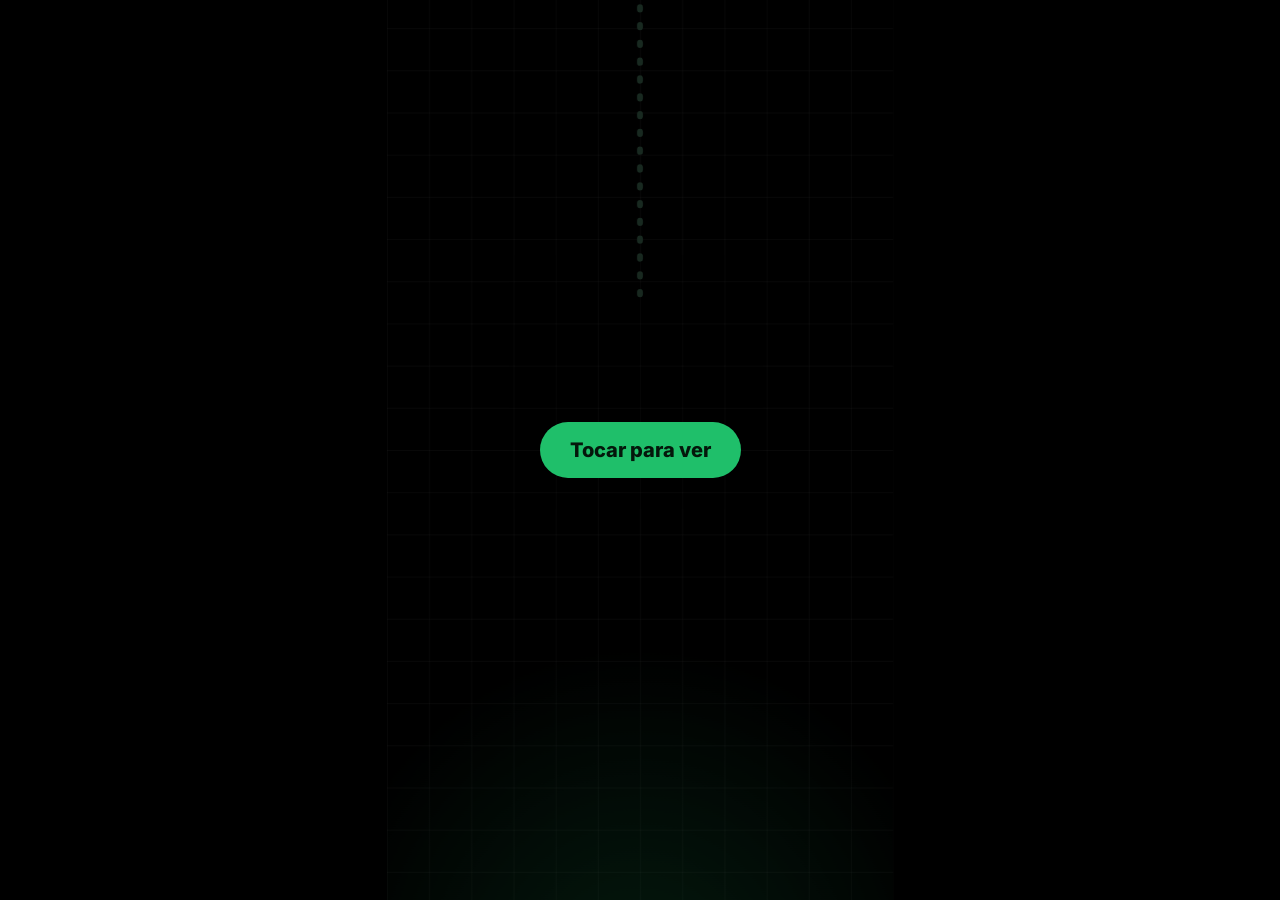
==== commit 38033bd2: "English videos, course mode, formats and the notebook look - Videos in English (hfc_male voice) or S" ====
--- a/ejemplo/la-fk-de-multa.html
+++ b/ejemplo/la-fk-de-multa.html
@@ -70,11 +70,11 @@
 #s2s-barra { position:fixed; left:0; bottom:0; height:4px; width:0; background:#1fbf6a; z-index:98; }
 </style></head>
 <body>
-<div id="root" data-composition-id="main" data-start="0" data-duration="48.51" data-width="1080" data-height="1920">
-<div id="bg" class="clip" data-start="0" data-duration="48.51" data-track-index="0" data-layout-ignore><div id="grid"></div><div id="glow"></div></div>
-<div id="stage" class="clip" data-start="0" data-duration="48.51" data-track-index="1" data-layout-allow-overflow data-layout-allow-overlap>
+<div id="root" data-composition-id="main" data-start="0" data-duration="48.02" data-width="1080" data-height="1920">
+<div id="bg" class="clip" data-start="0" data-duration="48.02" data-track-index="0" data-layout-ignore><div id="grid"></div><div id="glow"></div></div>
+<div id="stage" class="clip" data-start="0" data-duration="48.02" data-track-index="1" data-layout-allow-overflow data-layout-allow-overlap>
 <div id="shake" class="abs" style="left:0;top:0;width:1080px;height:1920px;">
-<div id="world" style="height:6499px">
+<div id="drift" class="abs" style="left:0;top:0;width:1080px;height:1920px;transform-origin:540px 960px"><div id="world" style="height:6499px">
 <svg class="abs" style="left:0;top:0;overflow:visible" width="2600" height="6499"><path d="M540 -600 L540 260" stroke="#2c4a3a" stroke-width="10" fill="none" stroke-dasharray="4 26" stroke-linecap="round"/><path id="pth0" d="M540 1070 C540 1330 1800 1250 1800 1510" stroke="#1fbf6a" stroke-width="12" fill="none" stroke-linecap="round"/><path id="pth1" d="M1800 2043 C1800 2303 540 2223 540 2483" stroke="#1fbf6a" stroke-width="12" fill="none" stroke-linecap="round"/><path id="pth2" d="M540 3093 C540 3353 1800 3273 1800 3533" stroke="#1fbf6a" stroke-width="12" fill="none" stroke-linecap="round"/><path id="pth3" d="M1800 4353 C1800 4613 540 4533 540 4793" stroke="#1fbf6a" stroke-width="12" fill="none" stroke-linecap="round"/></svg>
 <div class="slot" style="left:60px; top:300px; width:960px;"><div class="card tbl" id="m" style="width:960px;"><div class="chead"><svg width="52" height="52" style="color:#1f6b45;flex:none" xmlns="http://www.w3.org/2000/svg" viewBox="0 0 256 256" fill="currentColor"><path d="M196,35.52C177.62,25.51,153.48,20,128,20S78.38,25.51,60,35.52C39.37,46.79,28,62.58,28,80v96c0,17.42,11.37,33.21,32,44.48,18.35,10,42.49,15.52,68,15.52s49.62-5.51,68-15.52c20.66-11.27,32-27.06,32-44.48V80C228,62.58,216.63,46.79,196,35.52ZM204,128c0,17-31.21,36-76,36s-76-19-76-36v-8.46a88.9,88.9,0,0,0,8,4.94c18.35,10,42.49,15.52,68,15.52s49.62-5.51,68-15.52a88.9,88.9,0,0,0,8-4.94ZM128,44c44.79,0,76,19,76,36s-31.21,36-76,36S52,97,52,80,83.21,44,128,44Zm0,168c-44.79,0-76-19-76-36v-8.46a88.9,88.9,0,0,0,8,4.94c18.35,10,42.49,15.52,68,15.52s49.62-5.51,68-15.52a88.9,88.9,0,0,0,8-4.94V176C204,193,172.79,212,128,212Z"/></svg><span>multa</span></div><div class="hrow" style="grid-template-columns:70px 1fr 1fr 1fr"><div></div><div class="hcell" id="m-h0" style="font-size:37px">id_prestamo<i class="sk" data-layout-allow-occlusion></i></div><div class="hcell" id="m-h1" style="font-size:37px">monto<i class="sk" data-layout-allow-occlusion></i></div><div class="hcell" id="m-h2" style="font-size:37px">motivo<i class="sk" data-layout-allow-occlusion></i></div></div><div class="row" id="m-r0" style="grid-template-columns:70px 1fr 1fr 1fr"><div class="ico"><span id="m-r0-ok"><svg width="60" height="60" style="color:#13824a;flex:none" xmlns="http://www.w3.org/2000/svg" viewBox="0 0 256 256" fill="currentColor"><path d="M176.49,95.51a12,12,0,0,1,0,17l-56,56a12,12,0,0,1-17,0l-24-24a12,12,0,1,1,17-17L112,143l47.51-47.52A12,12,0,0,1,176.49,95.51ZM236,128A108,108,0,1,1,128,20,108.12,108.12,0,0,1,236,128Zm-24,0a84,84,0,1,0-84,84A84.09,84.09,0,0,0,212,128Z"/></svg></span><span id="m-r0-no"><svg width="60" height="60" style="color:#c2372b;flex:none" xmlns="http://www.w3.org/2000/svg" viewBox="0 0 256 256" fill="currentColor"><path d="M168.49,104.49,145,128l23.52,23.51a12,12,0,0,1-17,17L128,145l-23.51,23.52a12,12,0,0,1-17-17L111,128,87.51,104.49a12,12,0,0,1,17-17L128,111l23.51-23.52a12,12,0,0,1,17,17ZM236,128A108,108,0,1,1,128,20,108.12,108.12,0,0,1,236,128Zm-24,0a84,84,0,1,0-84,84A84.09,84.09,0,0,0,212,128Z"/></svg></span></div><div class="cell" id="m-r0-c0" style="font-size:41px">17<i class="sk" data-layout-allow-occlusion></i></div><div class="cell" id="m-r0-c1" style="font-size:41px">120<i class="sk" data-layout-allow-occlusion></i></div><div class="cell" id="m-r0-c2" style="font-size:41px">atraso<i class="sk" data-layout-allow-occlusion></i></div></div><div class="row" id="m-r1" style="grid-template-columns:70px 1fr 1fr 1fr"><div class="ico"><span id="m-r1-ok"><svg width="60" height="60" style="color:#13824a;flex:none" xmlns="http://www.w3.org/2000/svg" viewBox="0 0 256 256" fill="currentColor"><path d="M176.49,95.51a12,12,0,0,1,0,17l-56,56a12,12,0,0,1-17,0l-24-24a12,12,0,1,1,17-17L112,143l47.51-47.52A12,12,0,0,1,176.49,95.51ZM236,128A108,108,0,1,1,128,20,108.12,108.12,0,0,1,236,128Zm-24,0a84,84,0,1,0-84,84A84.09,84.09,0,0,0,212,128Z"/></svg></span><span id="m-r1-no"><svg width="60" height="60" style="color:#c2372b;flex:none" xmlns="http://www.w3.org/2000/svg" viewBox="0 0 256 256" fill="currentColor"><path d="M168.49,104.49,145,128l23.52,23.51a12,12,0,0,1-17,17L128,145l-23.51,23.52a12,12,0,0,1-17-17L111,128,87.51,104.49a12,12,0,0,1,17-17L128,111l23.51-23.52a12,12,0,0,1,17,17ZM236,128A108,108,0,1,1,128,20,108.12,108.12,0,0,1,236,128Zm-24,0a84,84,0,1,0-84,84A84.09,84.09,0,0,0,212,128Z"/></svg></span></div><div class="cell" id="m-r1-c0" style="font-size:41px">99<i class="sk" data-layout-allow-occlusion></i></div><div class="cell" id="m-r1-c1" style="font-size:41px">80<i class="sk" data-layout-allow-occlusion></i></div><div class="cell" id="m-r1-c2" style="font-size:41px">atraso<i class="sk" data-layout-allow-occlusion></i></div></div></div></div>
 <div class="slot" style="left:90px; top:786px; width:900px;"><div class="chip" id="fkp" style="background:#1fbf6a;color:#04170b;font-family:'JetBrains Mono', monospace;font-size:50px;font-weight:800"><svg width="56" height="56" style="color:#04170b;flex:none" xmlns="http://www.w3.org/2000/svg" viewBox="0 0 256 256" fill="currentColor"><path d="M224.49,136.49l-72,72a12,12,0,0,1-17-17L187,140H40a12,12,0,0,1,0-24H187L135.51,64.48a12,12,0,0,1,17-17l72,72A12,12,0,0,1,224.49,136.49Z"/></svg><span class="ctext">FK id_prestamo → prestamo</span><i class="sk" data-layout-allow-occlusion></i></div></div>
@@ -111,53 +111,53 @@
 </svg></div><div class="bubble" id="fpro-b" style="background:#1fbf6a;color:#04170b;max-width:720px">Decilo así</div></div></div>
 <div class="slot" style="left:160px; top:5491px; width:760px;"><div class="chip" id="fnext" style="background:#2a3340;color:#ffffff;font-family:Inter;font-size:44px;font-weight:900"><svg width="50" height="50" style="color:#ffffff;flex:none" xmlns="http://www.w3.org/2000/svg" viewBox="0 0 256 256" fill="currentColor"><path d="M208,28H188V24a12,12,0,0,0-24,0v4H92V24a12,12,0,0,0-24,0v4H48A20,20,0,0,0,28,48V208a20,20,0,0,0,20,20H208a20,20,0,0,0,20-20V48A20,20,0,0,0,208,28ZM68,52a12,12,0,0,0,24,0h72a12,12,0,0,0,24,0h16V76H52V52ZM52,204V100H204V204Zm120.49-84.49a12,12,0,0,1,0,17l-48,48a12,12,0,0,1-17,0l-24-24a12,12,0,0,1,17-17L116,159l39.51-39.52A12,12,0,0,1,172.49,119.51Z"/></svg><span class="ctext">Mañana: la PK de ejemplar</span><i class="sk" data-layout-allow-occlusion></i></div></div>
 
-</div></div></div>
+</div></div></div></div>
 <div id="caps" class="abs" style="left:0;top:0;width:1080px;height:1920px;pointer-events:none;">
-<div id="cap0" class="clip capg" data-start="0.100" data-duration="1.157" data-track-index="5"><span class="w " data-t="0.15">¿Puede</span> <span class="w " data-t="0.439">haber</span> <span class="w " data-t="0.729">una</span> <span class="w " data-t="1.018">multa</span></div>
-<div id="cap1" class="clip capg" data-start="1.257" data-duration="0.723" data-track-index="5"><span class="w " data-t="1.307">por</span> <span class="w " data-t="1.452">un</span> <span class="w " data-t="1.596">libro</span> <span class="w " data-t="1.886">que</span></div>
-<div id="cap2" class="clip capg" data-start="1.980" data-duration="0.665" data-track-index="5"><span class="w " data-t="2.03">no</span> <span class="w " data-t="2.175">se</span> <span class="w " data-t="2.319">prestó?</span></div>
-<div id="cap3" class="clip capg" data-start="2.645" data-duration="1.262" data-track-index="5"><span class="w " data-t="2.695">En</span> <span class="w " data-t="2.84">nuestra</span> <span class="w " data-t="3.129">base,</span> <span class="w kb" data-t="3.505">no.</span></div>
-<div id="cap4" class="clip capg" data-start="3.907" data-duration="1.167" data-track-index="5"><span class="w " data-t="3.957">La</span> <span class="w " data-t="4.123">multa</span> <span class="w " data-t="4.457">no</span> <span class="w " data-t="4.623">apunta</span></div>
-<div id="cap5" class="clip capg" data-start="5.074" data-duration="0.600" data-track-index="5"><span class="w " data-t="5.124">al</span> <span class="w " data-t="5.29">socio:</span></div>
-<div id="cap6" class="clip capg" data-start="5.674" data-duration="1.487" data-track-index="5"><span class="w " data-t="5.724">apunta</span> <span class="w " data-t="6.224">al</span> <span class="w kg" data-t="6.39">préstamo.</span></div>
-<div id="cap7" class="clip capg" data-start="7.161" data-duration="1.715" data-track-index="5"><span class="w " data-t="7.211">La</span> <span class="w " data-t="7.372">FK</span> <span class="w " data-t="7.858">es</span> <span class="w " data-t="8.02">id_prestamo:</span></div>
-<div id="cap8" class="clip capg" data-start="8.876" data-duration="1.133" data-track-index="5"><span class="w " data-t="8.926">cada</span> <span class="w " data-t="9.25">multa</span> <span class="w " data-t="9.573">nace</span> <span class="w " data-t="9.897">de</span></div>
-<div id="cap9" class="clip capg" data-start="10.009" data-duration="1.126" data-track-index="5"><span class="w " data-t="10.059">un</span> <span class="w " data-t="10.22">préstamo</span> <span class="w kg" data-t="10.706">real.</span></div>
-<div id="cap10" class="clip capg" data-start="11.135" data-duration="1.022" data-track-index="5"><span class="w " data-t="11.185">Si</span> <span class="w " data-t="11.331">ese</span> <span class="w " data-t="11.623">préstamo</span> <span class="w " data-t="12.061">no</span></div>
-<div id="cap11" class="clip capg" data-start="12.157" data-duration="0.525" data-track-index="5"><span class="w " data-t="12.207">existe,</span></div>
-<div id="cap12" class="clip capg" data-start="12.682" data-duration="1.363" data-track-index="5"><span class="w " data-t="12.732">la</span> <span class="w " data-t="12.878">multa</span> <span class="w " data-t="13.17">no</span> <span class="w kb" data-t="13.316">entra.</span></div>
-<div id="cap13" class="clip capg" data-start="14.045" data-duration="1.216" data-track-index="5"><span class="w " data-t="14.095">Y</span> <span class="w " data-t="14.247">el</span> <span class="w " data-t="14.399">préstamo</span> <span class="w " data-t="14.855">apunta</span></div>
-<div id="cap14" class="clip capg" data-start="15.261" data-duration="1.528" data-track-index="5"><span class="w " data-t="15.311">al</span> <span class="w kg" data-t="15.463">socio</span> <span class="w " data-t="15.767">por</span> <span class="w " data-t="15.919">ci_socio.</span></div>
-<div id="cap15" class="clip capg" data-start="16.789" data-duration="0.342" data-track-index="5"><span class="w " data-t="16.839">Así,</span></div>
-<div id="cap16" class="clip capg" data-start="17.131" data-duration="0.790" data-track-index="5"><span class="w " data-t="17.181">solo</span> <span class="w " data-t="17.444">se</span> <span class="w " data-t="17.576">multa</span> <span class="w " data-t="17.839">a</span></div>
-<div id="cap17" class="clip capg" data-start="17.921" data-duration="0.922" data-track-index="5"><span class="w " data-t="17.971">socios</span> <span class="w " data-t="18.234">que</span> <span class="w " data-t="18.366">se</span> <span class="w " data-t="18.498">llevaron</span></div>
-<div id="cap18" class="clip capg" data-start="18.843" data-duration="0.825" data-track-index="5"><span class="w " data-t="18.893">un</span> <span class="w " data-t="19.024">ejemplar.</span></div>
-<div id="cap19" class="clip capg" data-start="19.668" data-duration="1.325" data-track-index="5"><span class="w " data-t="19.718">La</span> <span class="w kg" data-t="19.862">cadena</span> <span class="w " data-t="20.294">queda:</span> <span class="w " data-t="20.668">socio,</span></div>
-<div id="cap20" class="clip capg" data-start="20.993" data-duration="1.292" data-track-index="5"><span class="w " data-t="21.043">préstamo,</span> <span class="w " data-t="21.561">multa.</span></div>
-<div id="cap21" class="clip capg" data-start="22.285" data-duration="0.459" data-track-index="5"><span class="w " data-t="22.335">¿Y</span> <span class="w " data-t="22.45">por</span> <span class="w " data-t="22.564">qué</span> <span class="w " data-t="22.679">no</span></div>
-<div id="cap22" class="clip capg" data-start="22.744" data-duration="1.031" data-track-index="5"><span class="w " data-t="22.794">una</span> <span class="w " data-t="23.023">FK</span> <span class="w " data-t="23.367">directa</span> <span class="w " data-t="23.711">a</span></div>
-<div id="cap23" class="clip capg" data-start="23.775" data-duration="0.518" data-track-index="5"><span class="w " data-t="23.825">socio?</span></div>
-<div id="cap24" class="clip capg" data-start="24.293" data-duration="1.292" data-track-index="5"><span class="w " data-t="24.343">Porque</span> <span class="w " data-t="24.613">ya</span> <span class="w " data-t="24.747">está</span> <span class="w kg" data-t="25.016">implícita,</span></div>
-<div id="cap25" class="clip capg" data-start="25.585" data-duration="1.076" data-track-index="5"><span class="w " data-t="25.635">y</span> <span class="w " data-t="25.77">abriría</span> <span class="w " data-t="26.173">un</span> <span class="w " data-t="26.308">segundo</span></div>
-<div id="cap26" class="clip capg" data-start="26.661" data-duration="1.961" data-track-index="5"><span class="w " data-t="26.711">camino</span> <span class="w " data-t="27.115">que</span> <span class="w " data-t="27.249">podría</span> <span class="w kb" data-t="27.519">contradecirla.</span></div>
-<div id="cap27" class="clip capg" data-start="28.622" data-duration="1.354" data-track-index="5"><span class="w " data-t="28.672">La</span> <span class="w " data-t="28.841">reserva</span> <span class="w " data-t="29.349">apunta</span> <span class="w " data-t="29.856">al</span></div>
-<div id="cap28" class="clip capg" data-start="29.976" data-duration="0.609" data-track-index="5"><span class="w " data-t="30.026">ejemplar,</span></div>
-<div id="cap29" class="clip capg" data-start="30.585" data-duration="1.946" data-track-index="5"><span class="w " data-t="30.635">no</span> <span class="w " data-t="30.804">al</span> <span class="w " data-t="30.973">libro:</span> <span class="w " data-t="31.413">id_ejemplar.</span></div>
-<div id="cap30" class="clip capg" data-start="32.531" data-duration="1.065" data-track-index="5"><span class="w " data-t="32.581">Así</span> <span class="w " data-t="32.847">se</span> <span class="w " data-t="32.98">reserva</span> <span class="w " data-t="33.38">una</span></div>
-<div id="cap31" class="clip capg" data-start="33.596" data-duration="0.746" data-track-index="5"><span class="w " data-t="33.646">copia</span> <span class="w " data-t="33.913">concreta,</span></div>
-<div id="cap32" class="clip capg" data-start="34.342" data-duration="1.366" data-track-index="5"><span class="w " data-t="34.392">no</span> <span class="w " data-t="34.525">un</span> <span class="w " data-t="34.659">título</span> <span class="w " data-t="35.058">cualquiera.</span></div>
-<div id="cap33" class="clip capg" data-start="35.708" data-duration="0.919" data-track-index="5"><span class="w " data-t="35.758">Lo</span> <span class="w " data-t="35.889">que</span> <span class="w " data-t="36.02">una</span> <span class="w " data-t="36.283">FK</span></div>
-<div id="cap34" class="clip capg" data-start="36.627" data-duration="0.341" data-track-index="5"><span class="w " data-t="36.677">no</span> <span class="w " data-t="36.808">ve,</span></div>
-<div id="cap35" class="clip capg" data-start="36.968" data-duration="0.919" data-track-index="5"><span class="w " data-t="37.018">como</span> <span class="w " data-t="37.28">que</span> <span class="w " data-t="37.412">el</span> <span class="w " data-t="37.543">ejemplar</span></div>
-<div id="cap36" class="clip capg" data-start="37.887" data-duration="0.866" data-track-index="5"><span class="w " data-t="37.937">ya</span> <span class="w " data-t="38.068">esté</span> <span class="w " data-t="38.33">prestado,</span></div>
-<div id="cap37" class="clip capg" data-start="38.753" data-duration="1.135" data-track-index="5"><span class="w " data-t="38.803">va</span> <span class="w " data-t="38.934">en</span> <span class="w " data-t="39.065">un</span> <span class="w kb" data-t="39.197">trigger.</span></div>
-<div id="cap38" class="clip capg" data-start="39.888" data-duration="1.101" data-track-index="5"><span class="w " data-t="39.938">En</span> <span class="w " data-t="40.083">la</span> <span class="w kg" data-t="40.228">defensa</span> <span class="w " data-t="40.662">decí:</span></div>
-<div id="cap39" class="clip capg" data-start="40.989" data-duration="1.478" data-track-index="5"><span class="w " data-t="41.039">FK</span> <span class="w " data-t="41.474">en</span> <span class="w " data-t="41.618">cadena,</span> <span class="w " data-t="42.14">socio,</span></div>
-<div id="cap40" class="clip capg" data-start="42.467" data-duration="0.898" data-track-index="5"><span class="w " data-t="42.517">préstamo,</span> <span class="w " data-t="43.038">multa,</span></div>
-<div id="cap41" class="clip capg" data-start="43.365" data-duration="0.724" data-track-index="5"><span class="w " data-t="43.415">y</span> <span class="w " data-t="43.56">la</span> <span class="w " data-t="43.705">base</span> <span class="w " data-t="43.994">lo</span></div>
-<div id="cap42" class="clip capg" data-start="44.089" data-duration="1.031" data-track-index="5"><span class="w " data-t="44.139">controla</span> <span class="w " data-t="44.574">sola.</span></div>
-<div id="cap43" class="clip capg" data-start="45.120" data-duration="0.622" data-track-index="5"><span class="w " data-t="45.17">Mañana:</span></div>
-<div id="cap44" class="clip capg" data-start="45.742" data-duration="1.963" data-track-index="5"><span class="w " data-t="45.792">la</span> <span class="w " data-t="45.965">PK</span> <span class="w " data-t="46.31">de</span> <span class="w " data-t="46.483">ejemplar.</span></div>
+<div id="cap0" class="clip capg" data-start="0.100" data-duration="1.007" data-track-index="5"><span class="w " data-t="0.15">¿Puede</span> <span class="w " data-t="0.391">haber</span> <span class="w " data-t="0.576">una</span> <span class="w " data-t="0.762">multa</span></div>
+<div id="cap1" class="clip capg" data-start="1.107" data-duration="0.638" data-track-index="5"><span class="w " data-t="1.157">por</span> <span class="w " data-t="1.285">un</span> <span class="w " data-t="1.401">libro</span> <span class="w " data-t="1.679">que</span></div>
+<div id="cap2" class="clip capg" data-start="1.745" data-duration="0.790" data-track-index="5"><span class="w " data-t="1.795">no</span> <span class="w " data-t="1.911">se</span> <span class="w " data-t="2.028">prestó?</span></div>
+<div id="cap3" class="clip capg" data-start="2.535" data-duration="1.287" data-track-index="5"><span class="w " data-t="2.585">En</span> <span class="w " data-t="2.759">nuestra</span> <span class="w " data-t="3.084">base,</span> <span class="w kb" data-t="3.432">no.</span></div>
+<div id="cap4" class="clip capg" data-start="3.822" data-duration="1.259" data-track-index="5"><span class="w " data-t="3.872">La</span> <span class="w " data-t="4.086">multa</span> <span class="w " data-t="4.446">no</span> <span class="w " data-t="4.666">apunta</span></div>
+<div id="cap5" class="clip capg" data-start="5.081" data-duration="0.754" data-track-index="5"><span class="w " data-t="5.131">al</span> <span class="w " data-t="5.27">socio:</span></div>
+<div id="cap6" class="clip capg" data-start="5.835" data-duration="1.305" data-track-index="5"><span class="w " data-t="5.885">apunta</span> <span class="w " data-t="6.338">al</span> <span class="w kg" data-t="6.466">préstamo.</span></div>
+<div id="cap7" class="clip capg" data-start="7.140" data-duration="1.844" data-track-index="5"><span class="w " data-t="7.19">La</span> <span class="w " data-t="7.362">FK</span> <span class="w " data-t="7.85">es</span> <span class="w " data-t="8.012">id_prestamo:</span></div>
+<div id="cap8" class="clip capg" data-start="8.984" data-duration="0.940" data-track-index="5"><span class="w " data-t="9.034">cada</span> <span class="w " data-t="9.278">multa</span> <span class="w " data-t="9.614">nace</span> <span class="w " data-t="9.881">de</span></div>
+<div id="cap9" class="clip capg" data-start="9.924" data-duration="1.151" data-track-index="5"><span class="w " data-t="9.974">un</span> <span class="w " data-t="10.102">préstamo</span> <span class="w kg" data-t="10.566">real.</span></div>
+<div id="cap10" class="clip capg" data-start="11.075" data-duration="1.010" data-track-index="5"><span class="w " data-t="11.125">Si</span> <span class="w " data-t="11.357">ese</span> <span class="w " data-t="11.554">préstamo</span> <span class="w " data-t="12.03">no</span></div>
+<div id="cap11" class="clip capg" data-start="12.085" data-duration="0.487" data-track-index="5"><span class="w " data-t="12.135">existe,</span></div>
+<div id="cap12" class="clip capg" data-start="12.572" data-duration="1.339" data-track-index="5"><span class="w " data-t="12.622">la</span> <span class="w " data-t="12.738">multa</span> <span class="w " data-t="13.087">no</span> <span class="w kb" data-t="13.191">entra.</span></div>
+<div id="cap13" class="clip capg" data-start="13.911" data-duration="1.120" data-track-index="5"><span class="w " data-t="13.961">Y</span> <span class="w " data-t="14.117">el</span> <span class="w " data-t="14.245">préstamo</span> <span class="w " data-t="14.675">apunta</span></div>
+<div id="cap14" class="clip capg" data-start="15.031" data-duration="1.551" data-track-index="5"><span class="w " data-t="15.081">al</span> <span class="w kg" data-t="15.232">socio</span> <span class="w " data-t="15.569">por</span> <span class="w " data-t="15.743">ci_socio.</span></div>
+<div id="cap15" class="clip capg" data-start="16.582" data-duration="0.256" data-track-index="5"><span class="w " data-t="16.632">Así,</span></div>
+<div id="cap16" class="clip capg" data-start="16.838" data-duration="0.731" data-track-index="5"><span class="w " data-t="16.888">solo</span> <span class="w " data-t="17.178">se</span> <span class="w " data-t="17.283">multa</span> <span class="w " data-t="17.55">a</span></div>
+<div id="cap17" class="clip capg" data-start="17.569" data-duration="0.999" data-track-index="5"><span class="w " data-t="17.619">socios</span> <span class="w " data-t="18.026">que</span> <span class="w " data-t="18.119">se</span> <span class="w " data-t="18.258">llevaron</span></div>
+<div id="cap18" class="clip capg" data-start="18.568" data-duration="0.801" data-track-index="5"><span class="w " data-t="18.618">un</span> <span class="w " data-t="18.711">ejemplar.</span></div>
+<div id="cap19" class="clip capg" data-start="19.369" data-duration="1.365" data-track-index="5"><span class="w " data-t="19.419">La</span> <span class="w kg" data-t="19.623">cadena</span> <span class="w " data-t="20.006">queda:</span> <span class="w " data-t="20.412">socio,</span></div>
+<div id="cap20" class="clip capg" data-start="20.734" data-duration="1.318" data-track-index="5"><span class="w " data-t="20.784">préstamo,</span> <span class="w " data-t="21.295">multa.</span></div>
+<div id="cap21" class="clip capg" data-start="22.052" data-duration="0.546" data-track-index="5"><span class="w " data-t="22.102">¿Y</span> <span class="w " data-t="22.264">por</span> <span class="w " data-t="22.415">qué</span> <span class="w " data-t="22.531">no</span></div>
+<div id="cap22" class="clip capg" data-start="22.598" data-duration="0.801" data-track-index="5"><span class="w " data-t="22.648">una</span> <span class="w " data-t="22.775">FK</span> <span class="w " data-t="23.077">directa</span> <span class="w " data-t="23.379">a</span></div>
+<div id="cap23" class="clip capg" data-start="23.399" data-duration="0.584" data-track-index="5"><span class="w " data-t="23.449">socio?</span></div>
+<div id="cap24" class="clip capg" data-start="23.983" data-duration="1.265" data-track-index="5"><span class="w " data-t="24.033">Porque</span> <span class="w " data-t="24.3">ya</span> <span class="w " data-t="24.393">está</span> <span class="w kg" data-t="24.602">implícita,</span></div>
+<div id="cap25" class="clip capg" data-start="25.248" data-duration="1.045" data-track-index="5"><span class="w " data-t="25.298">y</span> <span class="w " data-t="25.426">abriría</span> <span class="w " data-t="25.832">un</span> <span class="w " data-t="25.949">segundo</span></div>
+<div id="cap26" class="clip capg" data-start="26.293" data-duration="2.095" data-track-index="5"><span class="w " data-t="26.343">camino</span> <span class="w " data-t="26.703">que</span> <span class="w " data-t="26.854">podría</span> <span class="w kb" data-t="27.237">contradecirla.</span></div>
+<div id="cap27" class="clip capg" data-start="28.388" data-duration="1.309" data-track-index="5"><span class="w " data-t="28.438">La</span> <span class="w " data-t="28.632">reserva</span> <span class="w " data-t="29.12">apunta</span> <span class="w " data-t="29.63">al</span></div>
+<div id="cap28" class="clip capg" data-start="29.697" data-duration="0.603" data-track-index="5"><span class="w " data-t="29.747">ejemplar,</span></div>
+<div id="cap29" class="clip capg" data-start="30.300" data-duration="1.950" data-track-index="5"><span class="w " data-t="30.35">no</span> <span class="w " data-t="30.571">al</span> <span class="w " data-t="30.664">libro:</span> <span class="w " data-t="31.291">id_ejemplar.</span></div>
+<div id="cap30" class="clip capg" data-start="32.250" data-duration="0.963" data-track-index="5"><span class="w " data-t="32.3">Así</span> <span class="w " data-t="32.497">se</span> <span class="w " data-t="32.637">reserva</span> <span class="w " data-t="33.078">una</span></div>
+<div id="cap31" class="clip capg" data-start="33.213" data-duration="1.022" data-track-index="5"><span class="w " data-t="33.263">copia</span> <span class="w " data-t="33.577">concreta,</span></div>
+<div id="cap32" class="clip capg" data-start="34.235" data-duration="1.265" data-track-index="5"><span class="w " data-t="34.285">no</span> <span class="w " data-t="34.378">un</span> <span class="w " data-t="34.529">título</span> <span class="w " data-t="34.877">cualquiera.</span></div>
+<div id="cap33" class="clip capg" data-start="35.500" data-duration="0.717" data-track-index="5"><span class="w " data-t="35.55">Lo</span> <span class="w " data-t="35.721">que</span> <span class="w " data-t="35.802">una</span> <span class="w " data-t="35.942">FK</span></div>
+<div id="cap34" class="clip capg" data-start="36.217" data-duration="0.476" data-track-index="5"><span class="w " data-t="36.267">no</span> <span class="w " data-t="36.406">ve,</span></div>
+<div id="cap35" class="clip capg" data-start="36.693" data-duration="0.894" data-track-index="5"><span class="w " data-t="36.743">como</span> <span class="w " data-t="36.963">que</span> <span class="w " data-t="37.056">el</span> <span class="w " data-t="37.137">ejemplar</span></div>
+<div id="cap36" class="clip capg" data-start="37.587" data-duration="0.859" data-track-index="5"><span class="w " data-t="37.637">ya</span> <span class="w " data-t="37.788">esté</span> <span class="w " data-t="37.973">prestado,</span></div>
+<div id="cap37" class="clip capg" data-start="38.446" data-duration="1.152" data-track-index="5"><span class="w " data-t="38.496">va</span> <span class="w " data-t="38.647">en</span> <span class="w " data-t="38.716">un</span> <span class="w kb" data-t="38.867">trigger.</span></div>
+<div id="cap38" class="clip capg" data-start="39.598" data-duration="1.218" data-track-index="5"><span class="w " data-t="39.648">En</span> <span class="w " data-t="39.832">la</span> <span class="w kg" data-t="39.96">defensa</span> <span class="w " data-t="40.367">decí:</span></div>
+<div id="cap39" class="clip capg" data-start="40.816" data-duration="1.242" data-track-index="5"><span class="w " data-t="40.866">FK</span> <span class="w " data-t="41.272">en</span> <span class="w " data-t="41.365">cadena,</span> <span class="w " data-t="41.806">socio,</span></div>
+<div id="cap40" class="clip capg" data-start="42.058" data-duration="1.022" data-track-index="5"><span class="w " data-t="42.108">préstamo,</span> <span class="w " data-t="42.572">multa,</span></div>
+<div id="cap41" class="clip capg" data-start="43.080" data-duration="0.580" data-track-index="5"><span class="w " data-t="43.13">y</span> <span class="w " data-t="43.234">la</span> <span class="w " data-t="43.35">base</span> <span class="w " data-t="43.583">lo</span></div>
+<div id="cap42" class="clip capg" data-start="43.660" data-duration="1.044" data-track-index="5"><span class="w " data-t="43.71">controla</span> <span class="w " data-t="44.209">sola.</span></div>
+<div id="cap43" class="clip capg" data-start="44.704" data-duration="0.696" data-track-index="5"><span class="w " data-t="44.754">Mañana:</span></div>
+<div id="cap44" class="clip capg" data-start="45.400" data-duration="1.820" data-track-index="5"><span class="w " data-t="45.45">la</span> <span class="w " data-t="45.601">PK</span> <span class="w " data-t="45.927">de</span> <span class="w " data-t="46.031">ejemplar.</span></div>
 </div>
 
 
@@ -193,9 +193,9 @@
 
 
 </div>
-<audio id="s2s-audio" preload="auto" playsinline src="[data-uri]